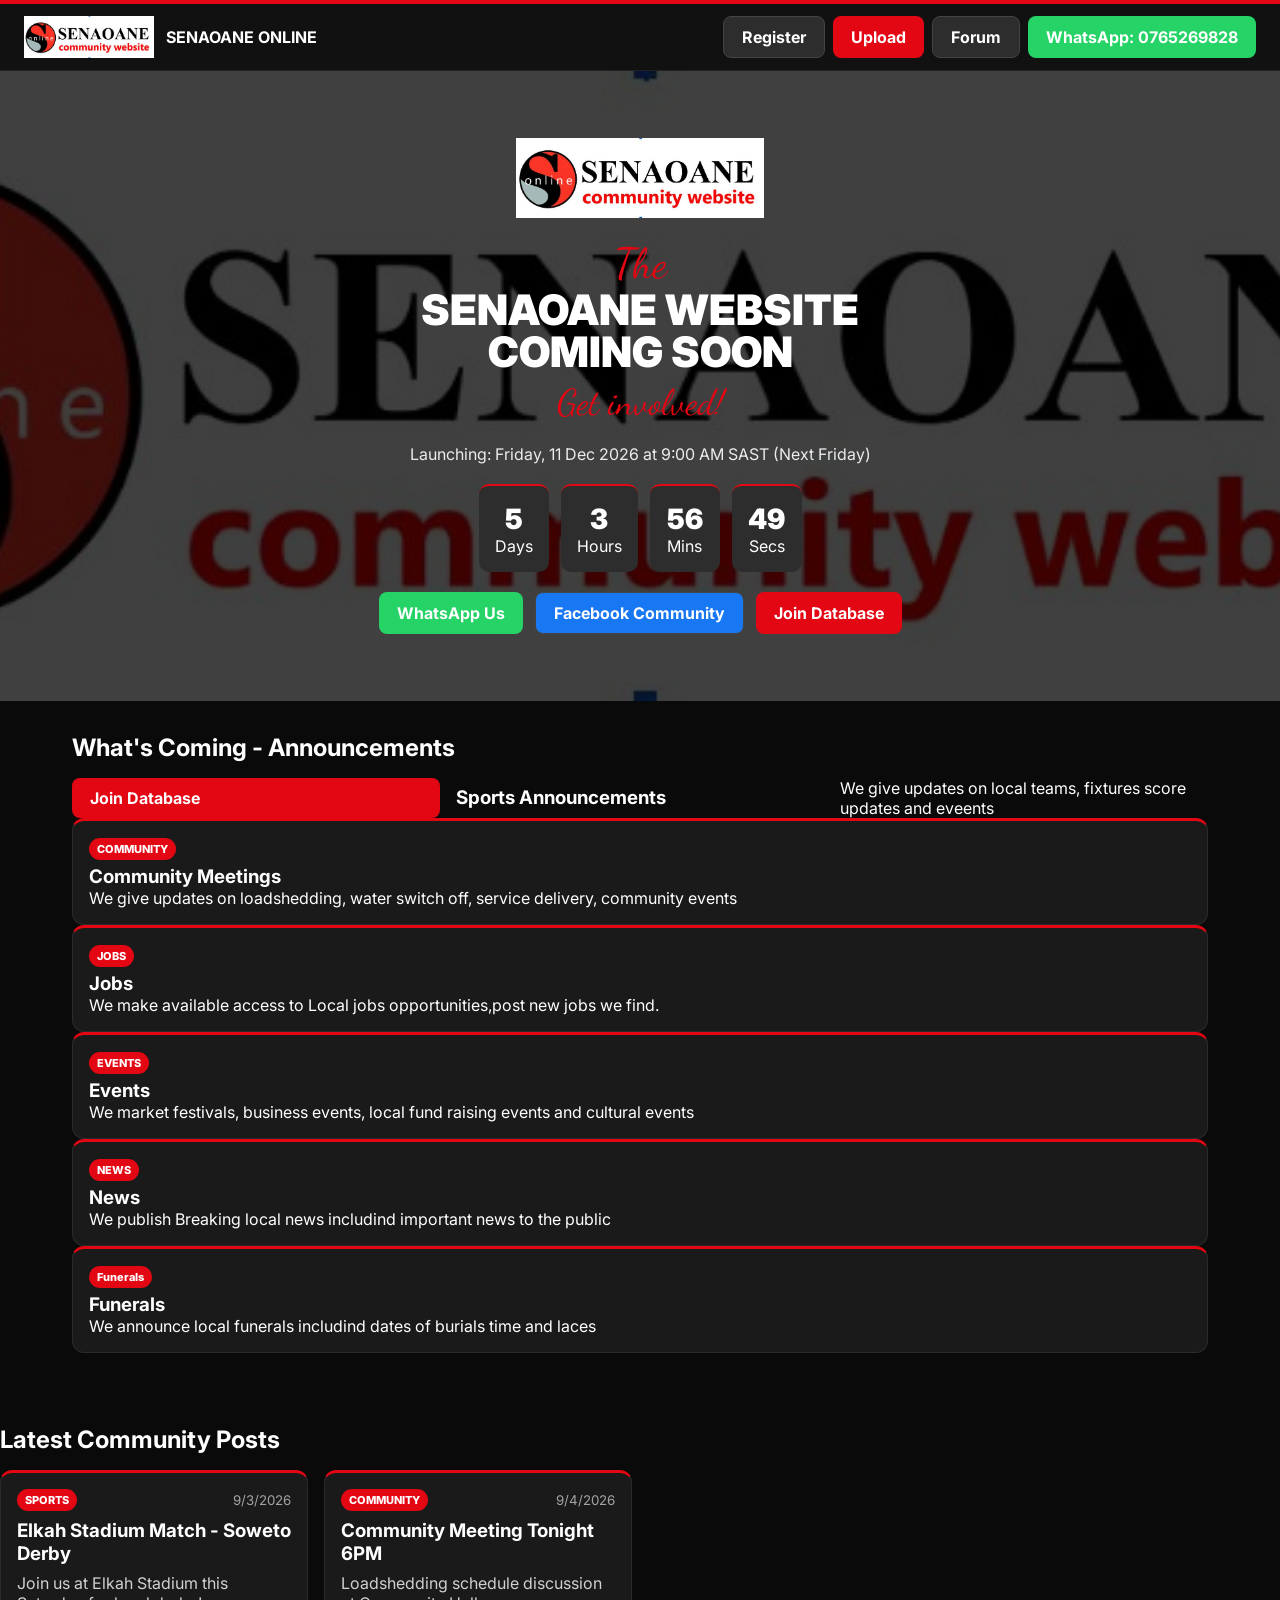
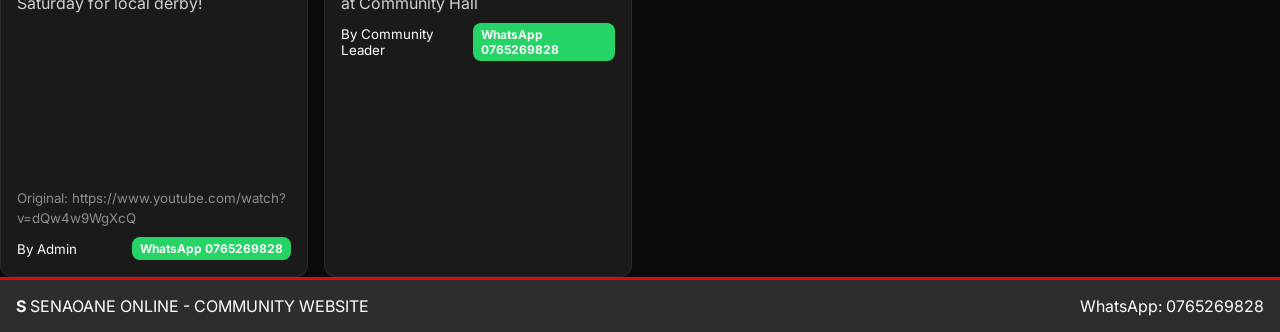
==== index.html @ 785f62be "Add files via upload" ====
<!DOCTYPE html>
<html lang="en">
<head>
<meta charset="UTF-8"><meta name="viewport" content="width=device-width,initial-scale=1">
<title>Senaoane Online - Community Website</title>
<link rel="stylesheet" href="css/style.css">
<link href="https://fonts.googleapis.com/css2?family=Dancing+Script:wght@700&family=Inter:wght@400;700;900&display=swap" rel="stylesheet">
</head>
<body>
<div class="top-red"></div>
<div class="nav">
  <div class="logo"><img src="assets/logo.png" onerror="this.src='https://i.imgur.com/8Km9tLL.png'"><b>SENAOANE ONLINE</b></div>
  <div style="display:flex;gap:8px">
    <a href="register.html" class="btn btn-dark">Register</a>
    <a href="upload.html" class="btn btn-red">Upload</a>
    <a href="forum.html" class="btn btn-dark">Forum</a>
    <a href="https://wa.me/27765269828" class="btn btn-green">WhatsApp: 0765269828</a>
  </div>
</div>

<div class="hero">
  <div class="hero-inner">
    <img src="assets/logo.png" style="height:80px;margin-bottom:16px" onerror="this.style.display='none'">
    <p class="cursive" style="font-size:42px">The</p>
    <h1 style="font-size:42px;font-weight:900;line-height:1">SENAOANE WEBSITE<br>COMING SOON</h1>
    <p class="cursive" style="font-size:36px;margin-top:8px">Get involved!</p>
    <p id="countdown-label" style="margin-top:20px;opacity:0.9"></p>
    <div id="countdown" class="countdown"></div>
    <div style="margin-top:20px;display:flex;gap:12px;justify-content:center;flex-wrap:wrap">
      <a href="https://wa.me/27765269828" class="btn btn-green">WhatsApp Us</a>
      <a href="https://facebook.com" target="_blank" class="btn btn-dark" style="background:#1877F2">Facebook Community</a>
      <a href="register.html" class="btn btn-red">Join Database</a>
    </div>
  </div>
</div>

<div style="padding:32px;max-width:1200px;margin:auto">
  <h2>What's Coming - Announcements</h2>
  <div class="grid" style="margin-top:16px">
    <a href="register.html" class="btn btn-red">Join Database</a></span><h3 style="margin-top:8px">Sports Announcements</h3><p>We give updates on local teams, fixtures score updates and eveents</p></div>
    <div class="card"><span class="badge">COMMUNITY</span><h3 style="margin-top:8px">Community Meetings</h3><p>We give updates on loadshedding, water switch off, service delivery, community events</p></div>
    <div class="card"><span class="badge">JOBS</span><h3 style="margin-top:8px">Jobs</h3><p>We make available access to Local jobs opportunities,post new jobs we find.</p></div>
    <div class="card"><span class="badge">EVENTS</span><h3 style="margin-top:8px">Events</h3><p>We market festivals, business events, local fund raising events and cultural events</p></div>
    <div class="card"><span class="badge">NEWS</span><h3 style="margin-top:8px">News</h3><p>We publish Breaking local news includind important news to the public</p></div>
  <div class="card"><span class="badge">Funerals</span><h3 style="margin-top:8px">Funerals</h3><p>We announce local funerals includind dates of burials time and laces</p></div>
  </div>

  <h2 style="margin-top:40px">Latest Community Posts</h2>
  <div id="latest-posts" class="grid" style="margin-top:16px"></div>
</div>

<footer style="background:#2d2d2d;border-top:3px solid #e30613;padding:16px;display:flex;justify-content:space-between;align-items:center;flex-wrap:wrap">
  <span><b>S</b> SENAOANE ONLINE - COMMUNITY WEBSITE</span>
  <span>WhatsApp: 0765269828</span>
</footer>

<script src="js/app.js"></script>
<script>
fetch('data/posts.json').then(r=>r.json()).then(sample=>{
  const existing = JSON.parse(localStorage.getItem('senaoane_posts')||'[]');
  if(existing.length===0) localStorage.setItem('senaoane_posts', JSON.stringify(sample));
  renderPosts('latest-posts');
});
</script>
</body>
</html>
---- css/style.css ----
:root{--red:#e30613;--black:#0a0a0a;--grey:#2d2d2d;--light:#f5f5f5}
*{margin:0;padding:0;box-sizing:border-box;font-family:Inter,system-ui,sans-serif}
body{background:var(--black);color:#fff}
.top-red{height:4px;background:var(--red)}
.nav{display:flex;justify-content:space-between;align-items:center;padding:12px 24px;background:#111;border-bottom:1px solid #222}
.logo{display:flex;align-items:center;gap:12px}
.logo img{height:42px}
.btn{padding:10px 18px;border-radius:8px;border:none;cursor:pointer;font-weight:700;text-decoration:none;display:inline-flex;align-items:center;gap:8px}
.btn-red{background:var(--red);color:#fff}
.btn-green{background:#25D366;color:#fff}
.btn-dark{background:var(--grey);color:#fff;border:1px solid #444}
.card{background:#1a1a1a;border:1px solid #2a2a2a;border-top:3px solid var(--red);border-radius:12px;padding:16px}
.input{width:100%;padding:12px;border-radius:8px;border:1px solid #333;background:#111;color:#fff;margin:6px 0}
.badge{padding:4px 8px;border-radius:99px;font-size:11px;font-weight:800;background:var(--red)}
.grid{display:grid;grid-template-columns:repeat(auto-fill,minmax(300px,1fr));gap:16px}
.hero{position:relative;min-height:70vh;display:flex;align-items:center;justify-content:center;text-align:center;background:url('../assets/bg.jpg') center/cover}
.hero::after{content:'';position:absolute;inset:0;background:rgba(0,0,0,0.75)}
.hero-inner{position:relative;z-index:2;max-width:800px;padding:24px}
.cursive{font-family:'Dancing Script',cursive;color:var(--red)}
.countdown{display:flex;gap:12px;justify-content:center;margin:20px 0}
.count-box{background:var(--grey);padding:16px;border-radius:10px;min-width:70px;text-align:center;border-top:2px solid var(--red)}
.count-box span{display:block;font-size:28px;font-weight:900}
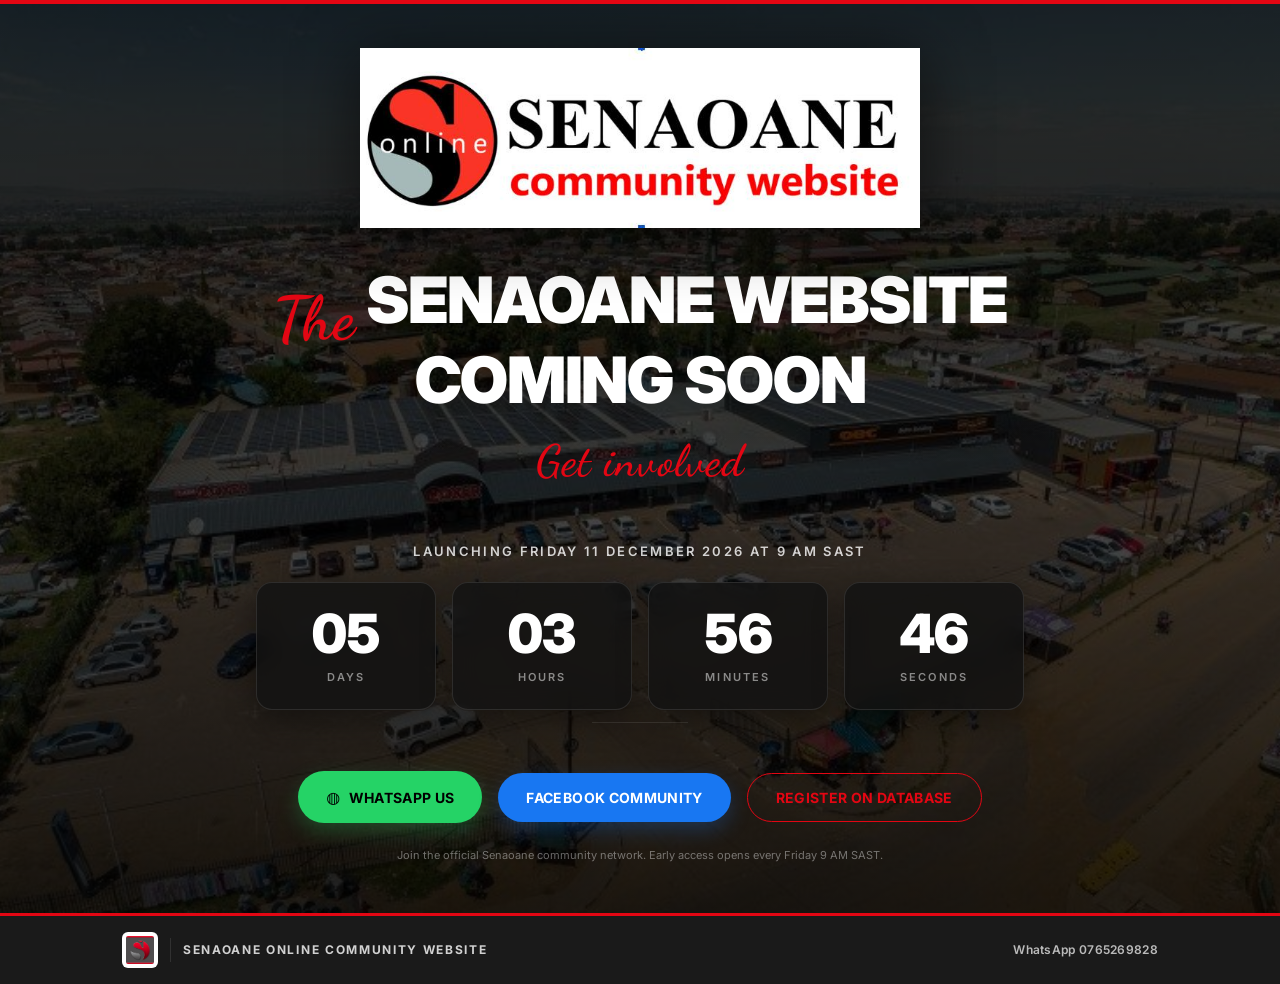
==== commit f4152886: "Add files via upload" ====
--- a/index.html
+++ b/index.html
@@ -1,66 +1,34 @@
-<!DOCTYPE html>
-<html lang="en">
-<head>
-<meta charset="UTF-8"><meta name="viewport" content="width=device-width,initial-scale=1">
-<title>Senaoane Online - Community Website</title>
-<link rel="stylesheet" href="css/style.css">
-<link href="https://fonts.googleapis.com/css2?family=Dancing+Script:wght@700&family=Inter:wght@400;700;900&display=swap" rel="stylesheet">
-</head>
-<body>
-<div class="top-red"></div>
-<div class="nav">
-  <div class="logo"><img src="assets/logo.png" onerror="this.src='https://i.imgur.com/8Km9tLL.png'"><b>SENAOANE ONLINE</b></div>
-  <div style="display:flex;gap:8px">
-    <a href="register.html" class="btn btn-dark">Register</a>
-    <a href="upload.html" class="btn btn-red">Upload</a>
-    <a href="forum.html" class="btn btn-dark">Forum</a>
-    <a href="https://wa.me/27765269828" class="btn btn-green">WhatsApp: 0765269828</a>
-  </div>
-</div>
-
-<div class="hero">
-  <div class="hero-inner">
-    <img src="assets/logo.png" style="height:80px;margin-bottom:16px" onerror="this.style.display='none'">
-    <p class="cursive" style="font-size:42px">The</p>
-    <h1 style="font-size:42px;font-weight:900;line-height:1">SENAOANE WEBSITE<br>COMING SOON</h1>
-    <p class="cursive" style="font-size:36px;margin-top:8px">Get involved!</p>
-    <p id="countdown-label" style="margin-top:20px;opacity:0.9"></p>
-    <div id="countdown" class="countdown"></div>
-    <div style="margin-top:20px;display:flex;gap:12px;justify-content:center;flex-wrap:wrap">
-      <a href="https://wa.me/27765269828" class="btn btn-green">WhatsApp Us</a>
-      <a href="https://facebook.com" target="_blank" class="btn btn-dark" style="background:#1877F2">Facebook Community</a>
-      <a href="register.html" class="btn btn-red">Join Database</a>
-    </div>
-  </div>
-</div>
-
-<div style="padding:32px;max-width:1200px;margin:auto">
-  <h2>What's Coming - Announcements</h2>
-  <div class="grid" style="margin-top:16px">
-    <a href="register.html" class="btn btn-red">Join Database</a></span><h3 style="margin-top:8px">Sports Announcements</h3><p>We give updates on local teams, fixtures score updates and eveents</p></div>
-    <div class="card"><span class="badge">COMMUNITY</span><h3 style="margin-top:8px">Community Meetings</h3><p>We give updates on loadshedding, water switch off, service delivery, community events</p></div>
-    <div class="card"><span class="badge">JOBS</span><h3 style="margin-top:8px">Jobs</h3><p>We make available access to Local jobs opportunities,post new jobs we find.</p></div>
-    <div class="card"><span class="badge">EVENTS</span><h3 style="margin-top:8px">Events</h3><p>We market festivals, business events, local fund raising events and cultural events</p></div>
-    <div class="card"><span class="badge">NEWS</span><h3 style="margin-top:8px">News</h3><p>We publish Breaking local news includind important news to the public</p></div>
-  <div class="card"><span class="badge">Funerals</span><h3 style="margin-top:8px">Funerals</h3><p>We announce local funerals includind dates of burials time and laces</p></div>
-  </div>
-
-  <h2 style="margin-top:40px">Latest Community Posts</h2>
-  <div id="latest-posts" class="grid" style="margin-top:16px"></div>
-</div>
-
-<footer style="background:#2d2d2d;border-top:3px solid #e30613;padding:16px;display:flex;justify-content:space-between;align-items:center;flex-wrap:wrap">
-  <span><b>S</b> SENAOANE ONLINE - COMMUNITY WEBSITE</span>
-  <span>WhatsApp: 0765269828</span>
-</footer>
-
-<script src="js/app.js"></script>
-<script>
-fetch('data/posts.json').then(r=>r.json()).then(sample=>{
-  const existing = JSON.parse(localStorage.getItem('senaoane_posts')||'[]');
-  if(existing.length===0) localStorage.setItem('senaoane_posts', JSON.stringify(sample));
-  renderPosts('latest-posts');
-});
-</script>
-</body>
-</html>
+<!DOCTYPE html>
+<html lang="en">
+<head>
+  <meta charset="UTF-8">
+  <meta name="viewport" content="width=device-width, initial-scale=1">
+  <title>React Artifact</title>
+  <style>*,:after,:before{--tw-border-spacing-x:0;--tw-border-spacing-y:0;--tw-translate-x:0;--tw-translate-y:0;--tw-rotate:0;--tw-skew-x:0;--tw-skew-y:0;--tw-scale-x:1;--tw-scale-y:1;--tw-pan-x: ;--tw-pan-y: ;--tw-pinch-zoom: ;--tw-scroll-snap-strictness:proximity;--tw-gradient-from-position: ;--tw-gradient-via-position: ;--tw-gradient-to-position: ;--tw-ordinal: ;--tw-slashed-zero: ;--tw-numeric-figure: ;--tw-numeric-spacing: ;--tw-numeric-fraction: ;--tw-ring-inset: ;--tw-ring-offset-width:0px;--tw-ring-offset-color:#fff;--tw-ring-color:rgba(59,130,246,.5);--tw-ring-offset-shadow:0 0 #0000;--tw-ring-shadow:0 0 #0000;--tw-shadow:0 0 #0000;--tw-shadow-colored:0 0 #0000;--tw-blur: ;--tw-brightness: ;--tw-contrast: ;--tw-grayscale: ;--tw-hue-rotate: ;--tw-invert: ;--tw-saturate: ;--tw-sepia: ;--tw-drop-shadow: ;--tw-backdrop-blur: ;--tw-backdrop-brightness: ;--tw-backdrop-contrast: ;--tw-backdrop-grayscale: ;--tw-backdrop-hue-rotate: ;--tw-backdrop-invert: ;--tw-backdrop-opacity: ;--tw-backdrop-saturate: ;--tw-backdrop-sepia: ;--tw-contain-size: ;--tw-contain-layout: ;--tw-contain-paint: ;--tw-contain-style: }::backdrop{--tw-border-spacing-x:0;--tw-border-spacing-y:0;--tw-translate-x:0;--tw-translate-y:0;--tw-rotate:0;--tw-skew-x:0;--tw-skew-y:0;--tw-scale-x:1;--tw-scale-y:1;--tw-pan-x: ;--tw-pan-y: ;--tw-pinch-zoom: ;--tw-scroll-snap-strictness:proximity;--tw-gradient-from-position: ;--tw-gradient-via-position: ;--tw-gradient-to-position: ;--tw-ordinal: ;--tw-slashed-zero: ;--tw-numeric-figure: ;--tw-numeric-spacing: ;--tw-numeric-fraction: ;--tw-ring-inset: ;--tw-ring-offset-width:0px;--tw-ring-offset-color:#fff;--tw-ring-color:rgba(59,130,246,.5);--tw-ring-offset-shadow:0 0 #0000;--tw-ring-shadow:0 0 #0000;--tw-shadow:0 0 #0000;--tw-shadow-colored:0 0 #0000;--tw-blur: ;--tw-brightness: ;--tw-contrast: ;--tw-grayscale: ;--tw-hue-rotate: ;--tw-invert: ;--tw-saturate: ;--tw-sepia: ;--tw-drop-shadow: ;--tw-backdrop-blur: ;--tw-backdrop-brightness: ;--tw-backdrop-contrast: ;--tw-backdrop-grayscale: ;--tw-backdrop-hue-rotate: ;--tw-backdrop-invert: ;--tw-backdrop-opacity: ;--tw-backdrop-saturate: ;--tw-backdrop-sepia: ;--tw-contain-size: ;--tw-contain-layout: ;--tw-contain-paint: ;--tw-contain-style: }/*! tailwindcss v3.4.18 | MIT License | https://tailwindcss.com*/*,:after,:before{box-sizing:border-box;border:0 solid #e5e7eb}:after,:before{--tw-content:""}:host,html{line-height:1.5;-webkit-text-size-adjust:100%;-moz-tab-size:4;-o-tab-size:4;tab-size:4;font-family:ui-sans-serif,system-ui,sans-serif,Apple Color Emoji,Segoe UI Emoji,Segoe UI Symbol,Noto Color Emoji;font-feature-settings:normal;font-variation-settings:normal;-webkit-tap-highlight-color:transparent}body{line-height:inherit}hr{height:0;color:inherit;border-top-width:1px}abbr:where([title]){-webkit-text-decoration:underline dotted;text-decoration:underline dotted}h1,h2,h3,h4,h5,h6{font-size:inherit;font-weight:inherit}a{color:inherit;text-decoration:inherit}b,strong{font-weight:bolder}code,kbd,pre,samp{font-family:ui-monospace,SFMono-Regular,Menlo,Monaco,Consolas,Liberation Mono,Courier New,monospace;font-feature-settings:normal;font-variation-settings:normal;font-size:1em}small{font-size:80%}sub,sup{font-size:75%;line-height:0;position:relative;vertical-align:baseline}sub{bottom:-.25em}sup{top:-.5em}table{text-indent:0;border-color:inherit;border-collapse:collapse}button,input,optgroup,select,textarea{font-family:inherit;font-feature-settings:inherit;font-variation-settings:inherit;font-size:100%;font-weight:inherit;line-height:inherit;letter-spacing:inherit;color:inherit;margin:0;padding:0}button,select{text-transform:none}button,input:where([type=button]),input:where([type=reset]),input:where([type=submit]){-webkit-appearance:button;background-color:transparent;background-image:none}:-moz-focusring{outline:auto}:-moz-ui-invalid{box-shadow:none}progress{vertical-align:baseline}::-webkit-inner-spin-button,::-webkit-outer-spin-button{height:auto}[type=search]{-webkit-appearance:textfield;outline-offset:-2px}::-webkit-search-decoration{-webkit-appearance:none}::-webkit-file-upload-button{-webkit-appearance:button;font:inherit}summary{display:list-item}blockquote,dd,dl,figure,h1,h2,h3,h4,h5,h6,hr,p,pre{margin:0}fieldset{margin:0}fieldset,legend{padding:0}menu,ol,ul{list-style:none;margin:0;padding:0}dialog{padding:0}textarea{resize:vertical}input::-moz-placeholder,textarea::-moz-placeholder{opacity:1;color:#9ca3af}input::placeholder,textarea::placeholder{opacity:1;color:#9ca3af}[role=button],button{cursor:pointer}:disabled{cursor:default}audio,canvas,embed,iframe,img,object,svg,video{display:block;vertical-align:middle}img,video{max-width:100%;height:auto}[hidden]:where(:not([hidden=until-found])){display:none}.container{width:100%}@media (min-width:640px){.container{max-width:640px}}@media (min-width:768px){.container{max-width:768px}}@media (min-width:1024px){.container{max-width:1024px}}@media (min-width:1280px){.container{max-width:1280px}}@media (min-width:1536px){.container{max-width:1536px}}.fixed{position:fixed}.absolute{position:absolute}.relative{position:relative}.inset-0{inset:0}.left-0{left:0}.top-0{top:0}.z-0{z-index:0}.z-10{z-index:10}.z-20{z-index:20}.z-50{z-index:50}.mx-auto{margin-left:auto;margin-right:auto}.mb-1\.5{margin-bottom:.375rem}.mb-2{margin-bottom:.5rem}.mb-5{margin-bottom:1.25rem}.mb-6{margin-bottom:1.5rem}.mb-8{margin-bottom:2rem}.mr-2{margin-right:.5rem}.mt-1{margin-top:.25rem}.mt-10{margin-top:2.5rem}.mt-2{margin-top:.5rem}.mt-3{margin-top:.75rem}.mt-6{margin-top:1.5rem}.block{display:block}.inline-block{display:inline-block}.flex{display:flex}.inline-flex{display:inline-flex}.grid{display:grid}.hidden{display:none}.h-6{height:1.5rem}.h-8{height:2rem}.h-\[4px\]{height:4px}.h-auto{height:auto}.h-full{height:100%}.h-px{height:1px}.min-h-screen{min-height:100vh}.w-24{width:6rem}.w-8{width:2rem}.w-\[300px\]{width:300px}.w-full{width:100%}.w-px{width:1px}.min-w-0{min-width:0}.max-w-3xl{max-width:48rem}.max-w-4xl{max-width:56rem}.max-w-\[1100px\]{max-width:1100px}.max-w-\[440px\]{max-width:440px}.max-w-lg{max-width:32rem}.flex-1{flex:1 1 0%}.shrink-0{flex-shrink:0}.-rotate-2{--tw-rotate:-2deg;transform:translate(var(--tw-translate-x),var(--tw-translate-y)) rotate(var(--tw-rotate)) skewX(var(--tw-skew-x)) skewY(var(--tw-skew-y)) scaleX(var(--tw-scale-x)) scaleY(var(--tw-scale-y))}.grid-cols-4{grid-template-columns:repeat(4,minmax(0,1fr))}.flex-col{flex-direction:column}.items-start{align-items:flex-start}.items-center{align-items:center}.items-stretch{align-items:stretch}.justify-center{justify-content:center}.justify-between{justify-content:space-between}.gap-2{gap:.5rem}.gap-3{gap:.75rem}.gap-4{gap:1rem}.space-y-4>:not([hidden])~:not([hidden]){--tw-space-y-reverse:0;margin-top:calc(1rem*(1 - var(--tw-space-y-reverse)));margin-bottom:calc(1rem*var(--tw-space-y-reverse))}.overflow-hidden,.truncate{overflow:hidden}.truncate{text-overflow:ellipsis;white-space:nowrap}.whitespace-pre-wrap{white-space:pre-wrap}.rounded-\[12px\]{border-radius:12px}.rounded-\[14px\]{border-radius:14px}.rounded-\[20px\]{border-radius:20px}.rounded-\[6px\]{border-radius:6px}.rounded-full{border-radius:9999px}.border{border-width:1px}.border-t-\[3px\]{border-top-width:3px}.border-\[\#e30613\]{--tw-border-opacity:1;border-color:rgb(227 6 19/var(--tw-border-opacity,1))}.border-\[\#e30613\]\/30{border-color:rgba(227,6,19,.3)}.border-white\/10{border-color:hsla(0,0%,100%,.1)}.bg-\[\#0a0a0a\]{--tw-bg-opacity:1;background-color:rgb(10 10 10/var(--tw-bg-opacity,1))}.bg-\[\#0f0f0f\]{--tw-bg-opacity:1;background-color:rgb(15 15 15/var(--tw-bg-opacity,1))}.bg-\[\#121212\]\/80{background-color:hsla(0,0%,7%,.8)}.bg-\[\#161616\]{--tw-bg-opacity:1;background-color:rgb(22 22 22/var(--tw-bg-opacity,1))}.bg-\[\#1877F2\]{--tw-bg-opacity:1;background-color:rgb(24 119 242/var(--tw-bg-opacity,1))}.bg-\[\#1a1a1a\]{--tw-bg-opacity:1;background-color:rgb(26 26 26/var(--tw-bg-opacity,1))}.bg-\[\#25D366\]{--tw-bg-opacity:1;background-color:rgb(37 211 102/var(--tw-bg-opacity,1))}.bg-\[\#e30613\]{--tw-bg-opacity:1;background-color:rgb(227 6 19/var(--tw-bg-opacity,1))}.bg-black\/70{background-color:rgba(0,0,0,.7)}.bg-black\/80{background-color:rgba(0,0,0,.8)}.bg-transparent{background-color:transparent}.bg-white{--tw-bg-opacity:1;background-color:rgb(255 255 255/var(--tw-bg-opacity,1))}.bg-white\/10{background-color:hsla(0,0%,100%,.1)}.bg-gradient-to-b{background-image:linear-gradient(to bottom,var(--tw-gradient-stops))}.from-black\/30{--tw-gradient-from:rgba(0,0,0,.3) var(--tw-gradient-from-position);--tw-gradient-to:transparent var(--tw-gradient-to-position);--tw-gradient-stops:var(--tw-gradient-from),var(--tw-gradient-to)}.via-transparent{--tw-gradient-to:transparent var(--tw-gradient-to-position);--tw-gradient-stops:var(--tw-gradient-from),transparent var(--tw-gradient-via-position),var(--tw-gradient-to)}.to-black\/60{--tw-gradient-to:rgba(0,0,0,.6) var(--tw-gradient-to-position)}.object-contain{-o-object-fit:contain;object-fit:contain}.object-cover{-o-object-fit:cover;object-fit:cover}.p-1{padding:.25rem}.p-4{padding:1rem}.p-6{padding:1.5rem}.px-2{padding-left:.5rem;padding-right:.5rem}.px-4{padding-left:1rem;padding-right:1rem}.px-5{padding-left:1.25rem;padding-right:1.25rem}.px-7{padding-left:1.75rem;padding-right:1.75rem}.py-10{padding-top:2.5rem;padding-bottom:2.5rem}.py-3{padding-top:.75rem;padding-bottom:.75rem}.py-3\.5{padding-top:.875rem;padding-bottom:.875rem}.py-4{padding-top:1rem;padding-bottom:1rem}.py-8{padding-top:2rem;padding-bottom:2rem}.py-\[13px\]{padding-top:13px;padding-bottom:13px}.py-\[14px\]{padding-top:14px;padding-bottom:14px}.pt-2{padding-top:.5rem}.text-center{text-align:center}.text-right{text-align:right}.align-middle{vertical-align:middle}.font-mono{font-family:ui-monospace,SFMono-Regular,Menlo,Monaco,Consolas,Liberation Mono,Courier New,monospace}.text-4xl{font-size:2.25rem;line-height:2.5rem}.text-\[10px\]{font-size:10px}.text-\[11px\]{font-size:11px}.text-\[12px\]{font-size:12px}.text-\[13px\]{font-size:13px}.text-\[14px\]{font-size:14px}.text-\[16px\]{font-size:16px}.text-\[18px\]{font-size:18px}.text-\[28px\]{font-size:28px}.text-\[30px\]{font-size:30px}.text-\[32px\]{font-size:32px}.text-\[42px\]{font-size:42px}.text-sm{font-size:.875rem;line-height:1.25rem}.font-black{font-weight:900}.font-bold{font-weight:700}.font-semibold{font-weight:600}.uppercase{text-transform:uppercase}.tabular-nums{--tw-numeric-spacing:tabular-nums;font-variant-numeric:var(--tw-ordinal) var(--tw-slashed-zero) var(--tw-numeric-figure) var(--tw-numeric-spacing) var(--tw-numeric-fraction)}.leading-\[0\.95\]{line-height:.95}.leading-none{line-height:1}.leading-relaxed{line-height:1.625}.tracking-\[-0\.02em\]{letter-spacing:-.02em}.tracking-\[0\.14em\]{letter-spacing:.14em}.tracking-\[0\.18em\]{letter-spacing:.18em}.tracking-\[0\.2em\]{letter-spacing:.2em}.tracking-tight{letter-spacing:-.025em}.tracking-wide{letter-spacing:.025em}.tracking-widest{letter-spacing:.1em}.text-\[\#e30613\]{--tw-text-opacity:1;color:rgb(227 6 19/var(--tw-text-opacity,1))}.text-black{--tw-text-opacity:1;color:rgb(0 0 0/var(--tw-text-opacity,1))}.text-white{--tw-text-opacity:1;color:rgb(255 255 255/var(--tw-text-opacity,1))}.text-white\/40{color:hsla(0,0%,100%,.4)}.text-white\/50{color:hsla(0,0%,100%,.5)}.text-white\/60{color:hsla(0,0%,100%,.6)}.text-white\/70{color:hsla(0,0%,100%,.7)}.text-white\/80{color:hsla(0,0%,100%,.8)}.shadow-\[0_10px_30px_rgba\(0\2c 0\2c 0\2c 0\.4\)\]{--tw-shadow:0 10px 30px rgba(0,0,0,.4);--tw-shadow-colored:0 10px 30px var(--tw-shadow-color);box-shadow:var(--tw-ring-offset-shadow,0 0 #0000),var(--tw-ring-shadow,0 0 #0000),var(--tw-shadow)}.shadow-\[0_20px_80px_rgba\(0\2c 0\2c 0\2c 0\.6\)\]{--tw-shadow:0 20px 80px rgba(0,0,0,.6);--tw-shadow-colored:0 20px 80px var(--tw-shadow-color);box-shadow:var(--tw-ring-offset-shadow,0 0 #0000),var(--tw-ring-shadow,0 0 #0000),var(--tw-shadow)}.shadow-\[0_8px_20px_rgba\(24\2c 119\2c 242\2c 0\.25\)\]{--tw-shadow:0 8px 20px rgba(24,119,242,.25);--tw-shadow-colored:0 8px 20px var(--tw-shadow-color);box-shadow:var(--tw-ring-offset-shadow,0 0 #0000),var(--tw-ring-shadow,0 0 #0000),var(--tw-shadow)}.shadow-\[0_8px_20px_rgba\(37\2c 211\2c 102\2c 0\.25\)\]{--tw-shadow:0 8px 20px rgba(37,211,102,.25);--tw-shadow-colored:0 8px 20px var(--tw-shadow-color);box-shadow:var(--tw-ring-offset-shadow,0 0 #0000),var(--tw-ring-shadow,0 0 #0000),var(--tw-shadow)}.drop-shadow-\[0_8px_32px_rgba\(0\2c 0\2c 0\2c 0\.6\)\]{--tw-drop-shadow:drop-shadow(0 8px 32px rgba(0,0,0,.6));filter:var(--tw-blur) var(--tw-brightness) var(--tw-contrast) var(--tw-grayscale) var(--tw-hue-rotate) var(--tw-invert) var(--tw-saturate) var(--tw-sepia) var(--tw-drop-shadow)}.backdrop-blur{--tw-backdrop-blur:blur(8px)}.backdrop-blur,.backdrop-blur-md{backdrop-filter:var(--tw-backdrop-blur) var(--tw-backdrop-brightness) var(--tw-backdrop-contrast) var(--tw-backdrop-grayscale) var(--tw-backdrop-hue-rotate) var(--tw-backdrop-invert) var(--tw-backdrop-opacity) var(--tw-backdrop-saturate) var(--tw-backdrop-sepia)}.backdrop-blur-md{--tw-backdrop-blur:blur(12px)}.backdrop-blur-sm{--tw-backdrop-blur:blur(4px);backdrop-filter:var(--tw-backdrop-blur) var(--tw-backdrop-brightness) var(--tw-backdrop-contrast) var(--tw-backdrop-grayscale) var(--tw-backdrop-hue-rotate) var(--tw-backdrop-invert) var(--tw-backdrop-opacity) var(--tw-backdrop-saturate) var(--tw-backdrop-sepia)}.transition-all{transition-property:all;transition-timing-function:cubic-bezier(.4,0,.2,1);transition-duration:.15s}.transition-colors{transition-property:color,background-color,border-color,text-decoration-color,fill,stroke;transition-timing-function:cubic-bezier(.4,0,.2,1);transition-duration:.15s}#root,body,html{min-height:100%}body{margin:0;font-family:Inter,ui-sans-serif,system-ui,-apple-system,BlinkMacSystemFont,Segoe UI,sans-serif}[role=button]:not([aria-disabled=true]),button:not(:disabled),label[for],select:not(:disabled),summary{cursor:pointer}.selection\:bg-\[\#e30613\] ::-moz-selection{--tw-bg-opacity:1;background-color:rgb(227 6 19/var(--tw-bg-opacity,1))}.selection\:bg-\[\#e30613\] ::selection{--tw-bg-opacity:1;background-color:rgb(227 6 19/var(--tw-bg-opacity,1))}.selection\:text-white ::-moz-selection{--tw-text-opacity:1;color:rgb(255 255 255/var(--tw-text-opacity,1))}.selection\:text-white ::selection{--tw-text-opacity:1;color:rgb(255 255 255/var(--tw-text-opacity,1))}.selection\:bg-\[\#e30613\]::-moz-selection{--tw-bg-opacity:1;background-color:rgb(227 6 19/var(--tw-bg-opacity,1))}.selection\:bg-\[\#e30613\]::selection{--tw-bg-opacity:1;background-color:rgb(227 6 19/var(--tw-bg-opacity,1))}.selection\:text-white::-moz-selection{--tw-text-opacity:1;color:rgb(255 255 255/var(--tw-text-opacity,1))}.selection\:text-white::selection{--tw-text-opacity:1;color:rgb(255 255 255/var(--tw-text-opacity,1))}.placeholder\:text-white\/30::-moz-placeholder{color:hsla(0,0%,100%,.3)}.placeholder\:text-white\/30::placeholder{color:hsla(0,0%,100%,.3)}.hover\:bg-\[\#166fe0\]:hover{--tw-bg-opacity:1;background-color:rgb(22 111 224/var(--tw-bg-opacity,1))}.hover\:bg-\[\#20bd5a\]:hover{--tw-bg-opacity:1;background-color:rgb(32 189 90/var(--tw-bg-opacity,1))}.hover\:bg-\[\#c70510\]:hover{--tw-bg-opacity:1;background-color:rgb(199 5 16/var(--tw-bg-opacity,1))}.hover\:bg-\[\#e30613\]:hover{--tw-bg-opacity:1;background-color:rgb(227 6 19/var(--tw-bg-opacity,1))}.hover\:bg-white\/15:hover{background-color:hsla(0,0%,100%,.15)}.hover\:bg-white\/5:hover{background-color:hsla(0,0%,100%,.05)}.hover\:bg-white\/90:hover{background-color:hsla(0,0%,100%,.9)}.hover\:text-white:hover{--tw-text-opacity:1;color:rgb(255 255 255/var(--tw-text-opacity,1))}.focus\:border-\[\#e30613\]\/50:focus{border-color:rgba(227,6,19,.5)}.focus\:outline-none:focus{outline:2px solid transparent;outline-offset:2px}.focus\:ring-2:focus{--tw-ring-offset-shadow:var(--tw-ring-inset) 0 0 0 var(--tw-ring-offset-width) var(--tw-ring-offset-color);--tw-ring-shadow:var(--tw-ring-inset) 0 0 0 calc(2px + var(--tw-ring-offset-width)) var(--tw-ring-color);box-shadow:var(--tw-ring-offset-shadow),var(--tw-ring-shadow),var(--tw-shadow,0 0 #0000)}.focus\:ring-\[\#e30613\]\/20:focus{--tw-ring-color:rgba(227,6,19,.2)}@media (min-width:640px){.sm\:mb-10{margin-bottom:2.5rem}.sm\:mr-3{margin-right:.75rem}.sm\:mt-12{margin-top:3rem}.sm\:mt-4{margin-top:1rem}.sm\:block{display:block}.sm\:h-9{height:2.25rem}.sm\:w-9{width:2.25rem}.sm\:w-\[440px\]{width:440px}.sm\:flex-none{flex:none}.sm\:flex-row{flex-direction:row}.sm\:items-center{align-items:center}.sm\:gap-4{gap:1rem}.sm\:rounded-\[16px\]{border-radius:16px}.sm\:p-7{padding:1.75rem}.sm\:px-4{padding-left:1rem;padding-right:1rem}.sm\:px-8{padding-left:2rem;padding-right:2rem}.sm\:py-12{padding-top:3rem;padding-bottom:3rem}.sm\:py-4{padding-top:1rem;padding-bottom:1rem}.sm\:py-6{padding-top:1.5rem;padding-bottom:1.5rem}.sm\:text-5xl{font-size:3rem;line-height:1}.sm\:text-\[11px\]{font-size:11px}.sm\:text-\[12px\]{font-size:12px}.sm\:text-\[13px\]{font-size:13px}.sm\:text-\[14px\]{font-size:14px}.sm\:text-\[40px\]{font-size:40px}.sm\:text-\[44px\]{font-size:44px}.sm\:text-\[48px\]{font-size:48px}.sm\:text-\[56px\]{font-size:56px}}@media (min-width:768px){.md\:w-\[520px\]{width:520px}.md\:text-\[44px\]{font-size:44px}.md\:text-\[54px\]{font-size:54px}.md\:text-\[56px\]{font-size:56px}.md\:text-\[62px\]{font-size:62px}}@media (min-width:1024px){.lg\:w-\[560px\]{width:560px}.lg\:text-\[64px\]{font-size:64px}}</style>
+</head>
+<body>
+  <div id="root"></div>
+  
+  <script type="module">var Na=Object.create;var{getPrototypeOf:Wa,defineProperty:RA,getOwnPropertyNames:Fa}=Object;var La=Object.prototype.hasOwnProperty;var gn=(e,n,t)=>{t=e!=null?Na(Wa(e)):{};let r=n||!e||!e.__esModule?RA(t,"default",{value:e,enumerable:!0}):t;for(let A of Fa(e))if(!La.call(r,A))RA(r,A,{get:()=>e[A],enumerable:!0});return r};var ir=(e,n)=>()=>(n||e((n={exports:{}}).exports,n),n.exports);var Xa=(e,n)=>{for(var t in n)RA(e,t,{get:n[t],enumerable:!0,configurable:!0,set:(r)=>n[t]=()=>r})};var ba=(e,n)=>()=>(e&&(n=e(e=0)),n);var st=ir((ds)=>{var at=Symbol.for("react.element"),_a=Symbol.for("react.portal"),$a=Symbol.for("react.fragment"),es=Symbol.for("react.strict_mode"),ns=Symbol.for("react.profiler"),ts=Symbol.for("react.provider"),rs=Symbol.for("react.context"),As=Symbol.for("react.forward_ref"),ls=Symbol.for("react.suspense"),us=Symbol.for("react.memo"),is=Symbol.for("react.lazy"),$u=Symbol.iterator;function os(e){if(e===null||typeof e!=="object")return null;return e=$u&&e[$u]||e["@@iterator"],typeof e==="function"?e:null}var ti={isMounted:function(){return!1},enqueueForceUpdate:function(){},enqueueReplaceState:function(){},enqueueSetState:function(){}},ri=Object.assign,Ai={};function En(e,n,t){this.props=e,this.context=n,this.refs=Ai,this.updater=t||ti}En.prototype.isReactComponent={};En.prototype.setState=function(e,n){if(typeof e!=="object"&&typeof e!=="function"&&e!=null)throw Error("setState(...): takes an object of state variables to update or a function which returns an object of state variables.");this.updater.enqueueSetState(this,e,n,"setState")};En.prototype.forceUpdate=function(e){this.updater.enqueueForceUpdate(this,e,"forceUpdate")};function li(){}li.prototype=En.prototype;function hA(e,n,t){this.props=e,this.context=n,this.refs=Ai,this.updater=t||ti}var JA=hA.prototype=new li;JA.constructor=hA;ri(JA,En.prototype);JA.isPureReactComponent=!0;var ei=Array.isArray,ui=Object.prototype.hasOwnProperty,EA={current:null},ii={key:!0,ref:!0,__self:!0,__source:!0};function oi(e,n,t){var r,A={},l=null,u=null;if(n!=null)for(r in n.ref!==void 0&&(u=n.ref),n.key!==void 0&&(l=""+n.key),n)ui.call(n,r)&&!ii.hasOwnProperty(r)&&(A[r]=n[r]);var i=arguments.length-2;if(i===1)A.children=t;else if(1<i){for(var o=Array(i),a=0;a<i;a++)o[a]=arguments[a+2];A.children=o}if(e&&e.defaultProps)for(r in i=e.defaultProps,i)A[r]===void 0&&(A[r]=i[r]);return{$$typeof:at,type:e,key:l,ref:u,props:A,_owner:EA.current}}function cs(e,n){return{$$typeof:at,type:e.type,key:n,ref:e.ref,props:e.props,_owner:e._owner}}function GA(e){return typeof e==="object"&&e!==null&&e.$$typeof===at}function as(e){var n={"=":"=0",":":"=2"};return"$"+e.replace(/[=:]/g,function(t){return n[t]})}var ni=/\/+/g;function zA(e,n){return typeof e==="object"&&e!==null&&e.key!=null?as(""+e.key):n.toString(36)}function cr(e,n,t,r,A){var l=typeof e;if(l==="undefined"||l==="boolean")e=null;var u=!1;if(e===null)u=!0;else switch(l){case"string":case"number":u=!0;break;case"object":switch(e.$$typeof){case at:case _a:u=!0}}if(u)return u=e,A=A(u),e=r===""?"."+zA(u,0):r,ei(A)?(t="",e!=null&&(t=e.replace(ni,"$&/")+"/"),cr(A,n,t,"",function(a){return a})):A!=null&&(GA(A)&&(A=cs(A,t+(!A.key||u&&u.key===A.key?"":(""+A.key).replace(ni,"$&/")+"/")+e)),n.push(A)),1;if(u=0,r=r===""?".":r+":",ei(e))for(var i=0;i<e.length;i++){l=e[i];var o=r+zA(l,i);u+=cr(l,n,t,o,A)}else if(o=os(e),typeof o==="function")for(e=o.call(e),i=0;!(l=e.next()).done;)l=l.value,o=r+zA(l,i++),u+=cr(l,n,t,o,A);else if(l==="object")throw n=String(e),Error("Objects are not valid as a React child (found: "+(n==="[object Object]"?"object with keys {"+Object.keys(e).join(", ")+"}":n)+"). If you meant to render a collection of children, use an array instead.");return u}function or(e,n,t){if(e==null)return e;var r=[],A=0;return cr(e,r,"","",function(l){return n.call(t,l,A++)}),r}function ss(e){if(e._status===-1){var n=e._result;n=n(),n.then(function(t){if(e._status===0||e._status===-1)e._status=1,e._result=t},function(t){if(e._status===0||e._status===-1)e._status=2,e._result=t}),e._status===-1&&(e._status=0,e._result=n)}if(e._status===1)return e._result.default;throw e._result}var te={current:null},ar={transition:null},ps={ReactCurrentDispatcher:te,ReactCurrentBatchConfig:ar,ReactCurrentOwner:EA};function ci(){throw Error("act(...) is not supported in production builds of React.")}ds.Children={map:or,forEach:function(e,n,t){or(e,function(){n.apply(this,arguments)},t)},count:function(e){var n=0;return or(e,function(){n++}),n},toArray:function(e){return or(e,function(n){return n})||[]},only:function(e){if(!GA(e))throw Error("React.Children.only expected to receive a single React element child.");return e}};ds.Component=En;ds.Fragment=$a;ds.Profiler=ns;ds.PureComponent=hA;ds.StrictMode=es;ds.Suspense=ls;ds.__SECRET_INTERNALS_DO_NOT_USE_OR_YOU_WILL_BE_FIRED=ps;ds.act=ci;ds.cloneElement=function(e,n,t){if(e===null||e===void 0)throw Error("React.cloneElement(...): The argument must be a React element, but you passed "+e+".");var r=ri({},e.props),A=e.key,l=e.ref,u=e._owner;if(n!=null){if(n.ref!==void 0&&(l=n.ref,u=EA.current),n.key!==void 0&&(A=""+n.key),e.type&&e.type.defaultProps)var i=e.type.defaultProps;for(o in n)ui.call(n,o)&&!ii.hasOwnProperty(o)&&(r[o]=n[o]===void 0&&i!==void 0?i[o]:n[o])}var o=arguments.length-2;if(o===1)r.children=t;else if(1<o){i=Array(o);for(var a=0;a<o;a++)i[a]=arguments[a+2];r.children=i}return{$$typeof:at,type:e.type,key:A,ref:l,props:r,_owner:u}};ds.createContext=function(e){return e={$$typeof:rs,_currentValue:e,_currentValue2:e,_threadCount:0,Provider:null,Consumer:null,_defaultValue:null,_globalName:null},e.Provider={$$typeof:ts,_context:e},e.Consumer=e};ds.createElement=oi;ds.createFactory=function(e){var n=oi.bind(null,e);return n.type=e,n};ds.createRef=function(){return{current:null}};ds.forwardRef=function(e){return{$$typeof:As,render:e}};ds.isValidElement=GA;ds.lazy=function(e){return{$$typeof:is,_payload:{_status:-1,_result:e},_init:ss}};ds.memo=function(e,n){return{$$typeof:us,type:e,compare:n===void 0?null:n}};ds.startTransition=function(e){var n=ar.transition;ar.transition={};try{e()}finally{ar.transition=n}};ds.unstable_act=ci;ds.useCallback=function(e,n){return te.current.useCallback(e,n)};ds.useContext=function(e){return te.current.useContext(e)};ds.useDebugValue=function(){};ds.useDeferredValue=function(e){return te.current.useDeferredValue(e)};ds.useEffect=function(e,n){return te.current.useEffect(e,n)};ds.useId=function(){return te.current.useId()};ds.useImperativeHandle=function(e,n,t){return te.current.useImperativeHandle(e,n,t)};ds.useInsertionEffect=function(e,n){return te.current.useInsertionEffect(e,n)};ds.useLayoutEffect=function(e,n){return te.current.useLayoutEffect(e,n)};ds.useMemo=function(e,n){return te.current.useMemo(e,n)};ds.useReducer=function(e,n,t){return te.current.useReducer(e,n,t)};ds.useRef=function(e){return te.current.useRef(e)};ds.useState=function(e){return te.current.useState(e)};ds.useSyncExternalStore=function(e,n,t){return te.current.useSyncExternalStore(e,n,t)};ds.useTransition=function(){return te.current.useTransition()};ds.version="18.3.1"});var gi=ir((bs)=>{function vA(e,n){var t=e.length;e.push(n);e:for(;0<t;){var r=t-1>>>1,A=e[r];if(0<sr(A,n))e[r]=n,e[t]=A,t=r;else break e}}function je(e){return e.length===0?null:e[0]}function kr(e){if(e.length===0)return null;var n=e[0],t=e.pop();if(t!==n){e[0]=t;e:for(var r=0,A=e.length,l=A>>>1;r<l;){var u=2*(r+1)-1,i=e[u],o=u+1,a=e[o];if(0>sr(i,t))o<A&&0>sr(a,i)?(e[r]=a,e[o]=t,r=o):(e[r]=i,e[u]=t,r=u);else if(o<A&&0>sr(a,t))e[r]=a,e[o]=t,r=o;else break e}}return n}function sr(e,n){var t=e.sortIndex-n.sortIndex;return t!==0?t:e.id-n.id}if(typeof performance==="object"&&typeof performance.now==="function")CA=performance,bs.unstable_now=function(){return CA.now()};else pr=Date,TA=pr.now(),bs.unstable_now=function(){return pr.now()-TA};var CA,pr,TA,ze=[],Fe=[],Xs=1,ke=null,b=3,gr=!1,yn=!1,dt=!1,si=typeof setTimeout==="function"?setTimeout:null,pi=typeof clearTimeout==="function"?clearTimeout:null,ai=typeof setImmediate<"u"?setImmediate:null;typeof navigator<"u"&&navigator.scheduling!==void 0&&navigator.scheduling.isInputPending!==void 0&&navigator.scheduling.isInputPending.bind(navigator.scheduling);function QA(e){for(var n=je(Fe);n!==null;){if(n.callback===null)kr(Fe);else if(n.startTime<=e)kr(Fe),n.sortIndex=n.expirationTime,vA(ze,n);else break;n=je(Fe)}}function UA(e){if(dt=!1,QA(e),!yn)if(je(ze)!==null)yn=!0,ZA(KA);else{var n=je(Fe);n!==null&&qA(UA,n.startTime-e)}}function KA(e,n){yn=!1,dt&&(dt=!1,pi(ft),ft=-1),gr=!0;var t=b;try{QA(n);for(ke=je(ze);ke!==null&&(!(ke.expirationTime>n)||e&&!ki());){var r=ke.callback;if(typeof r==="function"){ke.callback=null,b=ke.priorityLevel;var A=r(ke.expirationTime<=n);n=bs.unstable_now(),typeof A==="function"?ke.callback=A:ke===je(ze)&&kr(ze),QA(n)}else kr(ze);ke=je(ze)}if(ke!==null)var l=!0;else{var u=je(Fe);u!==null&&qA(UA,u.startTime-n),l=!1}return l}finally{ke=null,b=t,gr=!1}}var yr=!1,dr=null,ft=-1,di=5,fi=-1;function ki(){return bs.unstable_now()-fi<di?!1:!0}function DA(){if(dr!==null){var e=bs.unstable_now();fi=e;var n=!0;try{n=dr(!0,e)}finally{n?pt():(yr=!1,dr=null)}}else yr=!1}var pt;if(typeof ai==="function")pt=function(){ai(DA)};else if(typeof MessageChannel<"u")fr=new MessageChannel,VA=fr.port2,fr.port1.onmessage=DA,pt=function(){VA.postMessage(null)};else pt=function(){si(DA,0)};var fr,VA;function ZA(e){dr=e,yr||(yr=!0,pt())}function qA(e,n){ft=si(function(){e(bs.unstable_now())},n)}bs.unstable_IdlePriority=5;bs.unstable_ImmediatePriority=1;bs.unstable_LowPriority=4;bs.unstable_NormalPriority=3;bs.unstable_Profiling=null;bs.unstable_UserBlockingPriority=2;bs.unstable_cancelCallback=function(e){e.callback=null};bs.unstable_continueExecution=function(){yn||gr||(yn=!0,ZA(KA))};bs.unstable_forceFrameRate=function(e){0>e||125<e?console.error("forceFrameRate takes a positive int between 0 and 125, forcing frame rates higher than 125 fps is not supported"):di=0<e?Math.floor(1000/e):5};bs.unstable_getCurrentPriorityLevel=function(){return b};bs.unstable_getFirstCallbackNode=function(){return je(ze)};bs.unstable_next=function(e){switch(b){case 1:case 2:case 3:var n=3;break;default:n=b}var t=b;b=n;try{return e()}finally{b=t}};bs.unstable_pauseExecution=function(){};bs.unstable_requestPaint=function(){};bs.unstable_runWithPriority=function(e,n){switch(e){case 1:case 2:case 3:case 4:case 5:break;default:e=3}var t=b;b=e;try{return n()}finally{b=t}};bs.unstable_scheduleCallback=function(e,n,t){var r=bs.unstable_now();switch(typeof t==="object"&&t!==null?(t=t.delay,t=typeof t==="number"&&0<t?r+t:r):t=r,e){case 1:var A=-1;break;case 2:A=250;break;case 5:A=1073741823;break;case 4:A=1e4;break;default:A=5000}return A=t+A,e={id:Xs++,callback:n,priorityLevel:e,startTime:t,expirationTime:A,sortIndex:-1},t>r?(e.sortIndex=t,vA(Fe,e),je(ze)===null&&e===je(Fe)&&(dt?(pi(ft),ft=-1):dt=!0,qA(UA,t-r))):(e.sortIndex=A,vA(ze,e),yn||gr||(yn=!0,ZA(KA))),e};bs.unstable_shouldYield=ki;bs.unstable_wrapCallback=function(e){var n=b;return function(){var t=b;b=n;try{return e.apply(this,arguments)}finally{b=t}}}});var Xu={};Xa(Xu,{version:()=>ha,unstable_renderSubtreeIntoContainer:()=>za,unstable_batchedUpdates:()=>Ra,unmountComponentAtNode:()=>xa,render:()=>Ma,hydrateRoot:()=>Pa,hydrate:()=>wa,flushSync:()=>Ha,findDOMNode:()=>ma,createRoot:()=>ja,createPortal:()=>Ba,__SECRET_INTERNALS_DO_NOT_USE_OR_YOU_WILL_BE_FIRED:()=>Ia});function g(e){for(var n="https://reactjs.org/docs/error-decoder.html?invariant="+e,t=1;t<arguments.length;t++)n+="&args[]="+encodeURIComponent(arguments[t]);return"Minified React error #"+e+"; visit "+n+" for the full message or use the non-minified dev environment for full errors and additional helpful warnings."}function hn(e,n){nt(e,n),nt(e+"Capture",n)}function nt(e,n){Qt[e]=n;for(e=0;e<n.length;e++)mo.add(n[e])}function yp(e){if(pl.call(Si,e))return!0;if(pl.call(yi,e))return!1;if(gp.test(e))return Si[e]=!0;return yi[e]=!0,!1}function Sp(e,n,t,r){if(t!==null&&t.type===0)return!1;switch(typeof n){case"function":case"symbol":return!0;case"boolean":if(r)return!1;if(t!==null)return!t.acceptsBooleans;return e=e.toLowerCase().slice(0,5),e!=="data-"&&e!=="aria-";default:return!1}}function Op(e,n,t,r){if(n===null||typeof n>"u"||Sp(e,n,t,r))return!0;if(r)return!1;if(t!==null)switch(t.type){case 3:return!n;case 4:return n===!1;case 5:return isNaN(n);case 6:return isNaN(n)||1>n}return!1}function le(e,n,t,r,A,l,u){this.acceptsBooleans=n===2||n===3||n===4,this.attributeName=r,this.attributeNamespace=A,this.mustUseProperty=t,this.propertyName=e,this.type=n,this.sanitizeURL=l,this.removeEmptyString=u}function iu(e){return e[1].toUpperCase()}function ou(e,n,t,r){var A=X.hasOwnProperty(n)?X[n]:null;if(A!==null?A.type!==0:r||!(2<n.length)||n[0]!=="o"&&n[0]!=="O"||n[1]!=="n"&&n[1]!=="N")Op(n,t,A,r)&&(t=null),r||A===null?yp(n)&&(t===null?e.removeAttribute(n):e.setAttribute(n,""+t)):A.mustUseProperty?e[A.propertyName]=t===null?A.type===3?!1:"":t:(n=A.attributeName,r=A.attributeNamespace,t===null?e.removeAttribute(n):(A=A.type,t=A===3||A===4&&t===!0?"":""+t,r?e.setAttributeNS(r,n,t):e.setAttribute(n,t)))}function kt(e){if(e===null||typeof e!=="object")return null;return e=Oi&&e[Oi]||e["@@iterator"],typeof e==="function"?e:null}function jt(e){if(YA===void 0)try{throw Error()}catch(t){var n=t.stack.trim().match(/\n( *(at )?)/);YA=n&&n[1]||""}return`
+`+YA+e}function WA(e,n){if(!e||NA)return"";NA=!0;var t=Error.prepareStackTrace;Error.prepareStackTrace=void 0;try{if(n)if(n=function(){throw Error()},Object.defineProperty(n.prototype,"props",{set:function(){throw Error()}}),typeof Reflect==="object"&&Reflect.construct){try{Reflect.construct(n,[])}catch(a){var r=a}Reflect.construct(e,[],n)}else{try{n.call()}catch(a){r=a}e.call(n.prototype)}else{try{throw Error()}catch(a){r=a}e()}}catch(a){if(a&&r&&typeof a.stack==="string"){for(var A=a.stack.split(`
+`),l=r.stack.split(`
+`),u=A.length-1,i=l.length-1;1<=u&&0<=i&&A[u]!==l[i];)i--;for(;1<=u&&0<=i;u--,i--)if(A[u]!==l[i]){if(u!==1||i!==1)do if(u--,i--,0>i||A[u]!==l[i]){var o=`
+`+A[u].replace(" at new "," at ");return e.displayName&&o.includes("<anonymous>")&&(o=o.replace("<anonymous>",e.displayName)),o}while(1<=u&&0<=i);break}}}finally{NA=!1,Error.prepareStackTrace=t}return(e=e?e.displayName||e.name:"")?jt(e):""}function Ip(e){switch(e.tag){case 5:return jt(e.type);case 16:return jt("Lazy");case 13:return jt("Suspense");case 19:return jt("SuspenseList");case 0:case 2:case 15:return e=WA(e.type,!1),e;case 11:return e=WA(e.type.render,!1),e;case 1:return e=WA(e.type,!0),e;default:return""}}function gl(e){if(e==null)return null;if(typeof e==="function")return e.displayName||e.name||null;if(typeof e==="string")return e;switch(e){case Tn:return"Fragment";case Cn:return"Portal";case dl:return"Profiler";case cu:return"StrictMode";case fl:return"Suspense";case kl:return"SuspenseList"}if(typeof e==="object")switch(e.$$typeof){case wo:return(e.displayName||"Context")+".Consumer";case Ho:return(e._context.displayName||"Context")+".Provider";case au:var n=e.render;return e=e.displayName,e||(e=n.displayName||n.name||"",e=e!==""?"ForwardRef("+e+")":"ForwardRef"),e;case su:return n=e.displayName||null,n!==null?n:gl(e.type)||"Memo";case Xe:n=e._payload,e=e._init;try{return gl(e(n))}catch(t){}}return null}function Bp(e){var n=e.type;switch(e.tag){case 24:return"Cache";case 9:return(n.displayName||"Context")+".Consumer";case 10:return(n._context.displayName||"Context")+".Provider";case 18:return"DehydratedFragment";case 11:return e=n.render,e=e.displayName||e.name||"",n.displayName||(e!==""?"ForwardRef("+e+")":"ForwardRef");case 7:return"Fragment";case 5:return n;case 4:return"Portal";case 3:return"Root";case 6:return"Text";case 16:return gl(n);case 8:return n===cu?"StrictMode":"Mode";case 22:return"Offscreen";case 12:return"Profiler";case 21:return"Scope";case 13:return"Suspense";case 19:return"SuspenseList";case 25:return"TracingMarker";case 1:case 0:case 17:case 2:case 14:case 15:if(typeof n==="function")return n.displayName||n.name||null;if(typeof n==="string")return n}return null}function sn(e){switch(typeof e){case"boolean":case"number":case"string":case"undefined":return e;case"object":return e;default:return""}}function Mo(e){var n=e.type;return(e=e.nodeName)&&e.toLowerCase()==="input"&&(n==="checkbox"||n==="radio")}function jp(e){var n=Mo(e)?"checked":"value",t=Object.getOwnPropertyDescriptor(e.constructor.prototype,n),r=""+e[n];if(!e.hasOwnProperty(n)&&typeof t<"u"&&typeof t.get==="function"&&typeof t.set==="function"){var{get:A,set:l}=t;return Object.defineProperty(e,n,{configurable:!0,get:function(){return A.call(this)},set:function(u){r=""+u,l.call(this,u)}}),Object.defineProperty(e,n,{enumerable:t.enumerable}),{getValue:function(){return r},setValue:function(u){r=""+u},stopTracking:function(){e._valueTracker=null,delete e[n]}}}}function Or(e){e._valueTracker||(e._valueTracker=jp(e))}function xo(e){if(!e)return!1;var n=e._valueTracker;if(!n)return!0;var t=n.getValue(),r="";return e&&(r=Mo(e)?e.checked?"true":"false":e.value),e=r,e!==t?(n.setValue(e),!0):!1}function qr(e){if(e=e||(typeof document<"u"?document:void 0),typeof e>"u")return null;try{return e.activeElement||e.body}catch(n){return e.body}}function yl(e,n){var t=n.checked;return Q({},n,{defaultChecked:void 0,defaultValue:void 0,value:void 0,checked:t!=null?t:e._wrapperState.initialChecked})}function Ii(e,n){var t=n.defaultValue==null?"":n.defaultValue,r=n.checked!=null?n.checked:n.defaultChecked;t=sn(n.value!=null?n.value:t),e._wrapperState={initialChecked:r,initialValue:t,controlled:n.type==="checkbox"||n.type==="radio"?n.checked!=null:n.value!=null}}function Ro(e,n){n=n.checked,n!=null&&ou(e,"checked",n,!1)}function Sl(e,n){Ro(e,n);var t=sn(n.value),r=n.type;if(t!=null)if(r==="number"){if(t===0&&e.value===""||e.value!=t)e.value=""+t}else e.value!==""+t&&(e.value=""+t);else if(r==="submit"||r==="reset"){e.removeAttribute("value");return}n.hasOwnProperty("value")?Ol(e,n.type,t):n.hasOwnProperty("defaultValue")&&Ol(e,n.type,sn(n.defaultValue)),n.checked==null&&n.defaultChecked!=null&&(e.defaultChecked=!!n.defaultChecked)}function Bi(e,n,t){if(n.hasOwnProperty("value")||n.hasOwnProperty("defaultValue")){var r=n.type;if(!(r!=="submit"&&r!=="reset"||n.value!==void 0&&n.value!==null))return;n=""+e._wrapperState.initialValue,t||n===e.value||(e.value=n),e.defaultValue=n}t=e.name,t!==""&&(e.name=""),e.defaultChecked=!!e._wrapperState.initialChecked,t!==""&&(e.name=t)}function Ol(e,n,t){if(n!=="number"||qr(e.ownerDocument)!==e)t==null?e.defaultValue=""+e._wrapperState.initialValue:e.defaultValue!==""+t&&(e.defaultValue=""+t)}function Ln(e,n,t,r){if(e=e.options,n){n={};for(var A=0;A<t.length;A++)n["$"+t[A]]=!0;for(t=0;t<e.length;t++)A=n.hasOwnProperty("$"+e[t].value),e[t].selected!==A&&(e[t].selected=A),A&&r&&(e[t].defaultSelected=!0)}else{t=""+sn(t),n=null;for(A=0;A<e.length;A++){if(e[A].value===t){e[A].selected=!0,r&&(e[A].defaultSelected=!0);return}n!==null||e[A].disabled||(n=e[A])}n!==null&&(n.selected=!0)}}function Il(e,n){if(n.dangerouslySetInnerHTML!=null)throw Error(g(91));return Q({},n,{value:void 0,defaultValue:void 0,children:""+e._wrapperState.initialValue})}function ji(e,n){var t=n.value;if(t==null){if(t=n.children,n=n.defaultValue,t!=null){if(n!=null)throw Error(g(92));if(mt(t)){if(1<t.length)throw Error(g(93));t=t[0]}n=t}n==null&&(n=""),t=n}e._wrapperState={initialValue:sn(t)}}function zo(e,n){var t=sn(n.value),r=sn(n.defaultValue);t!=null&&(t=""+t,t!==e.value&&(e.value=t),n.defaultValue==null&&e.defaultValue!==t&&(e.defaultValue=t)),r!=null&&(e.defaultValue=""+r)}function mi(e){var n=e.textContent;n===e._wrapperState.initialValue&&n!==""&&n!==null&&(e.value=n)}function ho(e){switch(e){case"svg":return"http://www.w3.org/2000/svg";case"math":return"http://www.w3.org/1998/Math/MathML";default:return"http://www.w3.org/1999/xhtml"}}function Bl(e,n){return e==null||e==="http://www.w3.org/1999/xhtml"?ho(n):e==="http://www.w3.org/2000/svg"&&n==="foreignObject"?"http://www.w3.org/1999/xhtml":e}function Vt(e,n){if(n){var t=e.firstChild;if(t&&t===e.lastChild&&t.nodeType===3){t.nodeValue=n;return}}e.textContent=n}function Eo(e,n,t){return n==null||typeof n==="boolean"||n===""?"":t||typeof n!=="number"||n===0||zt.hasOwnProperty(e)&&zt[e]?(""+n).trim():n+"px"}function Go(e,n){e=e.style;for(var t in n)if(n.hasOwnProperty(t)){var r=t.indexOf("--")===0,A=Eo(t,n[t],r);t==="float"&&(t="cssFloat"),r?e.setProperty(t,A):e[t]=A}}function jl(e,n){if(n){if(Hp[e]&&(n.children!=null||n.dangerouslySetInnerHTML!=null))throw Error(g(137,e));if(n.dangerouslySetInnerHTML!=null){if(n.children!=null)throw Error(g(60));if(typeof n.dangerouslySetInnerHTML!=="object"||!("__html"in n.dangerouslySetInnerHTML))throw Error(g(61))}if(n.style!=null&&typeof n.style!=="object")throw Error(g(62))}}function ml(e,n){if(e.indexOf("-")===-1)return typeof n.is==="string";switch(e){case"annotation-xml":case"color-profile":case"font-face":case"font-face-src":case"font-face-uri":case"font-face-format":case"font-face-name":case"missing-glyph":return!1;default:return!0}}function pu(e){return e=e.target||e.srcElement||window,e.correspondingUseElement&&(e=e.correspondingUseElement),e.nodeType===3?e.parentNode:e}function Hi(e){if(e=Ar(e)){if(typeof wl!=="function")throw Error(g(280));var n=e.stateNode;n&&(n=SA(n),wl(e.stateNode,e.type,n))}}function Do(e){Xn?bn?bn.push(e):bn=[e]:Xn=e}function vo(){if(Xn){var e=Xn,n=bn;if(bn=Xn=null,Hi(e),n)for(e=0;e<n.length;e++)Hi(n[e])}}function Co(e,n){return e(n)}function To(){}function Qo(e,n,t){if(FA)return e(n,t);FA=!0;try{return Co(e,n,t)}finally{if(FA=!1,Xn!==null||bn!==null)To(),vo()}}function Ut(e,n){var t=e.stateNode;if(t===null)return null;var r=SA(t);if(r===null)return null;t=r[n];e:switch(n){case"onClick":case"onClickCapture":case"onDoubleClick":case"onDoubleClickCapture":case"onMouseDown":case"onMouseDownCapture":case"onMouseMove":case"onMouseMoveCapture":case"onMouseUp":case"onMouseUpCapture":case"onMouseEnter":(r=!r.disabled)||(e=e.type,r=!(e==="button"||e==="input"||e==="select"||e==="textarea")),e=!r;break e;default:e=!1}if(e)return null;if(t&&typeof t!=="function")throw Error(g(231,n,typeof t));return t}function wp(e,n,t,r,A,l,u,i,o){var a=Array.prototype.slice.call(arguments,3);try{n.apply(t,a)}catch(d){this.onError(d)}}function Mp(e,n,t,r,A,l,u,i,o){ht=!1,Yr=null,wp.apply(Pp,arguments)}function xp(e,n,t,r,A,l,u,i,o){if(Mp.apply(this,arguments),ht){if(ht){var a=Yr;ht=!1,Yr=null}else throw Error(g(198));Nr||(Nr=!0,Ml=a)}}function Jn(e){var n=e,t=e;if(e.alternate)for(;n.return;)n=n.return;else{e=n;do n=e,(n.flags&4098)!==0&&(t=n.return),e=n.return;while(e)}return n.tag===3?t:null}function Vo(e){if(e.tag===13){var n=e.memoizedState;if(n===null&&(e=e.alternate,e!==null&&(n=e.memoizedState)),n!==null)return n.dehydrated}return null}function wi(e){if(Jn(e)!==e)throw Error(g(188))}function Rp(e){var n=e.alternate;if(!n){if(n=Jn(e),n===null)throw Error(g(188));return n!==e?null:e}for(var t=e,r=n;;){var A=t.return;if(A===null)break;var l=A.alternate;if(l===null){if(r=A.return,r!==null){t=r;continue}break}if(A.child===l.child){for(l=A.child;l;){if(l===t)return wi(A),e;if(l===r)return wi(A),n;l=l.sibling}throw Error(g(188))}if(t.return!==r.return)t=A,r=l;else{for(var u=!1,i=A.child;i;){if(i===t){u=!0,t=A,r=l;break}if(i===r){u=!0,r=A,t=l;break}i=i.sibling}if(!u){for(i=l.child;i;){if(i===t){u=!0,t=l,r=A;break}if(i===r){u=!0,r=l,t=A;break}i=i.sibling}if(!u)throw Error(g(189))}}if(t.alternate!==r)throw Error(g(190))}if(t.tag!==3)throw Error(g(188));return t.stateNode.current===t?e:n}function Uo(e){return e=Rp(e),e!==null?Ko(e):null}function Ko(e){if(e.tag===5||e.tag===6)return e;for(e=e.child;e!==null;){var n=Ko(e);if(n!==null)return n;e=e.sibling}return null}function Gp(e){if(Ge&&typeof Ge.onCommitFiberRoot==="function")try{Ge.onCommitFiberRoot(fA,e,void 0,(e.current.flags&128)===128)}catch(n){}}function Cp(e){return e>>>=0,e===0?32:31-(Dp(e)/vp|0)|0}function Ht(e){switch(e&-e){case 1:return 1;case 2:return 2;case 4:return 4;case 8:return 8;case 16:return 16;case 32:return 32;case 64:case 128:case 256:case 512:case 1024:case 2048:case 4096:case 8192:case 16384:case 32768:case 65536:case 131072:case 262144:case 524288:case 1048576:case 2097152:return e&4194240;case 4194304:case 8388608:case 16777216:case 33554432:case 67108864:return e&130023424;case 134217728:return 134217728;case 268435456:return 268435456;case 536870912:return 536870912;case 1073741824:return 1073741824;default:return e}}function Fr(e,n){var t=e.pendingLanes;if(t===0)return 0;var r=0,A=e.suspendedLanes,l=e.pingedLanes,u=t&268435455;if(u!==0){var i=u&~A;i!==0?r=Ht(i):(l&=u,l!==0&&(r=Ht(l)))}else u=t&~A,u!==0?r=Ht(u):l!==0&&(r=Ht(l));if(r===0)return 0;if(n!==0&&n!==r&&(n&A)===0&&(A=r&-r,l=n&-n,A>=l||A===16&&(l&4194240)!==0))return n;if((r&4)!==0&&(r|=t&16),n=e.entangledLanes,n!==0)for(e=e.entanglements,n&=r;0<n;)t=31-Me(n),A=1<<t,r|=e[t],n&=~A;return r}function Tp(e,n){switch(e){case 1:case 2:case 4:return n+250;case 8:case 16:case 32:case 64:case 128:case 256:case 512:case 1024:case 2048:case 4096:case 8192:case 16384:case 32768:case 65536:case 131072:case 262144:case 524288:case 1048576:case 2097152:return n+5000;case 4194304:case 8388608:case 16777216:case 33554432:case 67108864:return-1;case 134217728:case 268435456:case 536870912:case 1073741824:return-1;default:return-1}}function Qp(e,n){for(var{suspendedLanes:t,pingedLanes:r,expirationTimes:A,pendingLanes:l}=e;0<l;){var u=31-Me(l),i=1<<u,o=A[u];if(o===-1){if((i&t)===0||(i&r)!==0)A[u]=Tp(i,n)}else o<=n&&(e.expiredLanes|=i);l&=~i}}function xl(e){return e=e.pendingLanes&-1073741825,e!==0?e:e&1073741824?1073741824:0}function No(){var e=Br;return Br<<=1,(Br&4194240)===0&&(Br=64),e}function LA(e){for(var n=[],t=0;31>t;t++)n.push(e);return n}function tr(e,n,t){e.pendingLanes|=n,n!==536870912&&(e.suspendedLanes=0,e.pingedLanes=0),e=e.eventTimes,n=31-Me(n),e[n]=t}function Vp(e,n){var t=e.pendingLanes&~n;e.pendingLanes=n,e.suspendedLanes=0,e.pingedLanes=0,e.expiredLanes&=n,e.mutableReadLanes&=n,e.entangledLanes&=n,n=e.entanglements;var r=e.eventTimes;for(e=e.expirationTimes;0<t;){var A=31-Me(t),l=1<<A;n[A]=0,r[A]=-1,e[A]=-1,t&=~l}}function fu(e,n){var t=e.entangledLanes|=n;for(e=e.entanglements;t;){var r=31-Me(t),A=1<<r;A&n|e[r]&n&&(e[r]|=n),t&=~A}}function Wo(e){return e&=-e,1<e?4<e?(e&268435455)!==0?16:536870912:4:1}function Mi(e,n){switch(e){case"focusin":case"focusout":tn=null;break;case"dragenter":case"dragleave":rn=null;break;case"mouseover":case"mouseout":An=null;break;case"pointerover":case"pointerout":Kt.delete(n.pointerId);break;case"gotpointercapture":case"lostpointercapture":Zt.delete(n.pointerId)}}function gt(e,n,t,r,A,l){if(e===null||e.nativeEvent!==l)return e={blockedOn:n,domEventName:t,eventSystemFlags:r,nativeEvent:l,targetContainers:[A]},n!==null&&(n=Ar(n),n!==null&&ku(n)),e;return e.eventSystemFlags|=r,n=e.targetContainers,A!==null&&n.indexOf(A)===-1&&n.push(A),e}function Kp(e,n,t,r,A){switch(n){case"focusin":return tn=gt(tn,e,n,t,r,A),!0;case"dragenter":return rn=gt(rn,e,n,t,r,A),!0;case"mouseover":return An=gt(An,e,n,t,r,A),!0;case"pointerover":var l=A.pointerId;return Kt.set(l,gt(Kt.get(l)||null,e,n,t,r,A)),!0;case"gotpointercapture":return l=A.pointerId,Zt.set(l,gt(Zt.get(l)||null,e,n,t,r,A)),!0}return!1}function _o(e){var n=Bn(e.target);if(n!==null){var t=Jn(n);if(t!==null){if(n=t.tag,n===13){if(n=Vo(t),n!==null){e.blockedOn=n,bo(e.priority,function(){Lo(t)});return}}else if(n===3&&t.stateNode.current.memoizedState.isDehydrated){e.blockedOn=t.tag===3?t.stateNode.containerInfo:null;return}}}e.blockedOn=null}function Er(e){if(e.blockedOn!==null)return!1;for(var n=e.targetContainers;0<n.length;){var t=zl(e.domEventName,e.eventSystemFlags,n[0],e.nativeEvent);if(t===null){t=e.nativeEvent;var r=new t.constructor(t.type,t);Hl=r,t.target.dispatchEvent(r),Hl=null}else return n=Ar(t),n!==null&&ku(n),e.blockedOn=t,!1;n.shift()}return!0}function xi(e,n,t){Er(e)&&t.delete(n)}function Zp(){Rl=!1,tn!==null&&Er(tn)&&(tn=null),rn!==null&&Er(rn)&&(rn=null),An!==null&&Er(An)&&(An=null),Kt.forEach(xi),Zt.forEach(xi)}function yt(e,n){e.blockedOn===n&&(e.blockedOn=null,Rl||(Rl=!0,v.unstable_scheduleCallback(v.unstable_NormalPriority,Zp)))}function qt(e){function n(A){return yt(A,e)}if(0<mr.length){yt(mr[0],e);for(var t=1;t<mr.length;t++){var r=mr[t];r.blockedOn===e&&(r.blockedOn=null)}}tn!==null&&yt(tn,e),rn!==null&&yt(rn,e),An!==null&&yt(An,e),Kt.forEach(n),Zt.forEach(n);for(t=0;t<_e.length;t++)r=_e[t],r.blockedOn===e&&(r.blockedOn=null);for(;0<_e.length&&(t=_e[0],t.blockedOn===null);)_o(t),t.blockedOn===null&&_e.shift()}function qp(e,n,t,r){var A=z,l=_n.transition;_n.transition=null;try{z=1,gu(e,n,t,r)}finally{z=A,_n.transition=l}}function Yp(e,n,t,r){var A=z,l=_n.transition;_n.transition=null;try{z=4,gu(e,n,t,r)}finally{z=A,_n.transition=l}}function gu(e,n,t,r){if(Lr){var A=zl(e,n,t,r);if(A===null)nl(e,n,r,Xr,t),Mi(e,r);else if(Kp(A,e,n,t,r))r.stopPropagation();else if(Mi(e,r),n&4&&-1<Up.indexOf(e)){for(;A!==null;){var l=Ar(A);if(l!==null&&Fo(l),l=zl(e,n,t,r),l===null&&nl(e,n,r,Xr,t),l===A)break;A=l}A!==null&&r.stopPropagation()}else nl(e,n,r,null,t)}}function zl(e,n,t,r){if(Xr=null,e=pu(r),e=Bn(e),e!==null)if(n=Jn(e),n===null)e=null;else if(t=n.tag,t===13){if(e=Vo(n),e!==null)return e;e=null}else if(t===3){if(n.stateNode.current.memoizedState.isDehydrated)return n.tag===3?n.stateNode.containerInfo:null;e=null}else n!==e&&(e=null);return Xr=e,null}function $o(e){switch(e){case"cancel":case"click":case"close":case"contextmenu":case"copy":case"cut":case"auxclick":case"dblclick":case"dragend":case"dragstart":case"drop":case"focusin":case"focusout":case"input":case"invalid":case"keydown":case"keypress":case"keyup":case"mousedown":case"mouseup":case"paste":case"pause":case"play":case"pointercancel":case"pointerdown":case"pointerup":case"ratechange":case"reset":case"resize":case"seeked":case"submit":case"touchcancel":case"touchend":case"touchstart":case"volumechange":case"change":case"selectionchange":case"textInput":case"compositionstart":case"compositionend":case"compositionupdate":case"beforeblur":case"afterblur":case"beforeinput":case"blur":case"fullscreenchange":case"focus":case"hashchange":case"popstate":case"select":case"selectstart":return 1;case"drag":case"dragenter":case"dragexit":case"dragleave":case"dragover":case"mousemove":case"mouseout":case"mouseover":case"pointermove":case"pointerout":case"pointerover":case"scroll":case"toggle":case"touchmove":case"wheel":case"mouseenter":case"mouseleave":case"pointerenter":case"pointerleave":return 4;case"message":switch(Jp()){case du:return 1;case qo:return 4;case Wr:case Ep:return 16;case Yo:return 536870912;default:return 16}default:return 16}}function ec(){if(Gr)return Gr;var e,n=yu,t=n.length,r,A="value"in en?en.value:en.textContent,l=A.length;for(e=0;e<t&&n[e]===A[e];e++);var u=t-e;for(r=1;r<=u&&n[t-r]===A[l-r];r++);return Gr=A.slice(e,1<r?1-r:void 0)}function Dr(e){var n=e.keyCode;return"charCode"in e?(e=e.charCode,e===0&&n===13&&(e=13)):e=n,e===10&&(e=13),32<=e||e===13?e:0}function Hr(){return!0}function Ri(){return!1}function fe(e){function n(t,r,A,l,u){this._reactName=t,this._targetInst=A,this.type=r,this.nativeEvent=l,this.target=u,this.currentTarget=null;for(var i in e)e.hasOwnProperty(i)&&(t=e[i],this[i]=t?t(l):l[i]);return this.isDefaultPrevented=(l.defaultPrevented!=null?l.defaultPrevented:l.returnValue===!1)?Hr:Ri,this.isPropagationStopped=Ri,this}return Q(n.prototype,{preventDefault:function(){this.defaultPrevented=!0;var t=this.nativeEvent;t&&(t.preventDefault?t.preventDefault():typeof t.returnValue!=="unknown"&&(t.returnValue=!1),this.isDefaultPrevented=Hr)},stopPropagation:function(){var t=this.nativeEvent;t&&(t.stopPropagation?t.stopPropagation():typeof t.cancelBubble!=="unknown"&&(t.cancelBubble=!0),this.isPropagationStopped=Hr)},persist:function(){},isPersistent:Hr}),n}function Ad(e){var n=this.nativeEvent;return n.getModifierState?n.getModifierState(e):(e=rd[e])?!!n[e]:!1}function Ou(){return Ad}function tc(e,n){switch(e){case"keyup":return fd.indexOf(n.keyCode)!==-1;case"keydown":return n.keyCode!==229;case"keypress":case"mousedown":case"focusout":return!0;default:return!1}}function rc(e){return e=e.detail,typeof e==="object"&&"data"in e?e.data:null}function gd(e,n){switch(e){case"compositionend":return rc(n);case"keypress":if(n.which!==32)return null;return Gi=!0,Ei;case"textInput":return e=n.data,e===Ei&&Gi?null:e;default:return null}}function yd(e,n){if(Qn)return e==="compositionend"||!Iu&&tc(e,n)?(e=ec(),Gr=yu=en=null,Qn=!1,e):null;switch(e){case"paste":return null;case"keypress":if(!(n.ctrlKey||n.altKey||n.metaKey)||n.ctrlKey&&n.altKey){if(n.char&&1<n.char.length)return n.char;if(n.which)return String.fromCharCode(n.which)}return null;case"compositionend":return nc&&n.locale!=="ko"?null:n.data;default:return null}}function Di(e){var n=e&&e.nodeName&&e.nodeName.toLowerCase();return n==="input"?!!Sd[e.type]:n==="textarea"?!0:!1}function Ac(e,n,t,r){Do(r),n=br(n,"onChange"),0<n.length&&(t=new Su("onChange","change",null,t,r),e.push({event:t,listeners:n}))}function Od(e){kc(e,0)}function gA(e){var n=Kn(e);if(xo(n))return e}function Id(e,n){if(e==="change")return n}function vi(){Et&&(Et.detachEvent("onpropertychange",uc),Yt=Et=null)}function uc(e){if(e.propertyName==="value"&&gA(Yt)){var n=[];Ac(n,Yt,e,pu(e)),Qo(Od,n)}}function Bd(e,n,t){e==="focusin"?(vi(),Et=n,Yt=t,Et.attachEvent("onpropertychange",uc)):e==="focusout"&&vi()}function jd(e){if(e==="selectionchange"||e==="keyup"||e==="keydown")return gA(Yt)}function md(e,n){if(e==="click")return gA(n)}function Hd(e,n){if(e==="input"||e==="change")return gA(n)}function wd(e,n){return e===n&&(e!==0||1/e===1/n)||e!==e&&n!==n}function Nt(e,n){if(Re(e,n))return!0;if(typeof e!=="object"||e===null||typeof n!=="object"||n===null)return!1;var t=Object.keys(e),r=Object.keys(n);if(t.length!==r.length)return!1;for(r=0;r<t.length;r++){var A=t[r];if(!pl.call(n,A)||!Re(e[A],n[A]))return!1}return!0}function Ci(e){for(;e&&e.firstChild;)e=e.firstChild;return e}function Ti(e,n){var t=Ci(e);e=0;for(var r;t;){if(t.nodeType===3){if(r=e+t.textContent.length,e<=n&&r>=n)return{node:t,offset:n-e};e=r}e:{for(;t;){if(t.nextSibling){t=t.nextSibling;break e}t=t.parentNode}t=void 0}t=Ci(t)}}function ic(e,n){return e&&n?e===n?!0:e&&e.nodeType===3?!1:n&&n.nodeType===3?ic(e,n.parentNode):("contains"in e)?e.contains(n):e.compareDocumentPosition?!!(e.compareDocumentPosition(n)&16):!1:!1}function oc(){for(var e=window,n=qr();n instanceof e.HTMLIFrameElement;){try{var t=typeof n.contentWindow.location.href==="string"}catch(r){t=!1}if(t)e=n.contentWindow;else break;n=qr(e.document)}return n}function Bu(e){var n=e&&e.nodeName&&e.nodeName.toLowerCase();return n&&(n==="input"&&(e.type==="text"||e.type==="search"||e.type==="tel"||e.type==="url"||e.type==="password")||n==="textarea"||e.contentEditable==="true")}function Pd(e){var n=oc(),t=e.focusedElem,r=e.selectionRange;if(n!==t&&t&&t.ownerDocument&&ic(t.ownerDocument.documentElement,t)){if(r!==null&&Bu(t)){if(n=r.start,e=r.end,e===void 0&&(e=n),"selectionStart"in t)t.selectionStart=n,t.selectionEnd=Math.min(e,t.value.length);else if(e=(n=t.ownerDocument||document)&&n.defaultView||window,e.getSelection){e=e.getSelection();var A=t.textContent.length,l=Math.min(r.start,A);r=r.end===void 0?l:Math.min(r.end,A),!e.extend&&l>r&&(A=r,r=l,l=A),A=Ti(t,l);var u=Ti(t,r);A&&u&&(e.rangeCount!==1||e.anchorNode!==A.node||e.anchorOffset!==A.offset||e.focusNode!==u.node||e.focusOffset!==u.offset)&&(n=n.createRange(),n.setStart(A.node,A.offset),e.removeAllRanges(),l>r?(e.addRange(n),e.extend(u.node,u.offset)):(n.setEnd(u.node,u.offset),e.addRange(n)))}}n=[];for(e=t;e=e.parentNode;)e.nodeType===1&&n.push({element:e,left:e.scrollLeft,top:e.scrollTop});typeof t.focus==="function"&&t.focus();for(t=0;t<n.length;t++)e=n[t],e.element.scrollLeft=e.left,e.element.scrollTop=e.top}}function Qi(e,n,t){var r=t.window===t?t.document:t.nodeType===9?t:t.ownerDocument;Jl||Vn==null||Vn!==qr(r)||(r=Vn,("selectionStart"in r)&&Bu(r)?r={start:r.selectionStart,end:r.selectionEnd}:(r=(r.ownerDocument&&r.ownerDocument.defaultView||window).getSelection(),r={anchorNode:r.anchorNode,anchorOffset:r.anchorOffset,focusNode:r.focusNode,focusOffset:r.focusOffset}),Gt&&Nt(Gt,r)||(Gt=r,r=br(hl,"onSelect"),0<r.length&&(n=new Su("onSelect","select",null,n,t),e.push({event:n,listeners:r}),n.target=Vn)))}function wr(e,n){var t={};return t[e.toLowerCase()]=n.toLowerCase(),t["Webkit"+e]="webkit"+n,t["Moz"+e]="moz"+n,t}function yA(e){if($A[e])return $A[e];if(!Un[e])return e;var n=Un[e],t;for(t in n)if(n.hasOwnProperty(t)&&t in cc)return $A[e]=n[t];return e}function dn(e,n){fc.set(e,n),hn(n,[e])}function Ui(e,n,t){var r=e.type||"unknown-event";e.currentTarget=t,xp(r,n,void 0,e),e.currentTarget=null}function kc(e,n){n=(n&4)!==0;for(var t=0;t<e.length;t++){var r=e[t],A=r.event;r=r.listeners;e:{var l=void 0;if(n)for(var u=r.length-1;0<=u;u--){var i=r[u],o=i.instance,a=i.currentTarget;if(i=i.listener,o!==l&&A.isPropagationStopped())break e;Ui(A,i,a),l=o}else for(u=0;u<r.length;u++){if(i=r[u],o=i.instance,a=i.currentTarget,i=i.listener,o!==l&&A.isPropagationStopped())break e;Ui(A,i,a),l=o}}}if(Nr)throw e=Ml,Nr=!1,Ml=null,e}function E(e,n){var t=n[Ql];t===void 0&&(t=n[Ql]=new Set);var r=e+"__bubble";t.has(r)||(gc(n,e,2,!1),t.add(r))}function el(e,n,t){var r=0;n&&(r|=4),gc(t,e,r,n)}function Wt(e){if(!e[Pr]){e[Pr]=!0,mo.forEach(function(t){t!=="selectionchange"&&(xd.has(t)||el(t,!1,e),el(t,!0,e))});var n=e.nodeType===9?e:e.ownerDocument;n===null||n[Pr]||(n[Pr]=!0,el("selectionchange",!1,n))}}function gc(e,n,t,r){switch($o(n)){case 1:var A=qp;break;case 4:A=Yp;break;default:A=gu}t=A.bind(null,n,t,e),A=void 0,!Pl||n!=="touchstart"&&n!=="touchmove"&&n!=="wheel"||(A=!0),r?A!==void 0?e.addEventListener(n,t,{capture:!0,passive:A}):e.addEventListener(n,t,!0):A!==void 0?e.addEventListener(n,t,{passive:A}):e.addEventListener(n,t,!1)}function nl(e,n,t,r,A){var l=r;if((n&1)===0&&(n&2)===0&&r!==null)e:for(;;){if(r===null)return;var u=r.tag;if(u===3||u===4){var i=r.stateNode.containerInfo;if(i===A||i.nodeType===8&&i.parentNode===A)break;if(u===4)for(u=r.return;u!==null;){var o=u.tag;if(o===3||o===4){if(o=u.stateNode.containerInfo,o===A||o.nodeType===8&&o.parentNode===A)return}u=u.return}for(;i!==null;){if(u=Bn(i),u===null)return;if(o=u.tag,o===5||o===6){r=l=u;continue e}i=i.parentNode}}r=r.return}Qo(function(){var a=l,d=pu(t),k=[];e:{var f=fc.get(e);if(f!==void 0){var y=Su,O=e;switch(e){case"keypress":if(Dr(t)===0)break e;case"keydown":case"keyup":y=ud;break;case"focusin":O="focus",y=_A;break;case"focusout":O="blur",y=_A;break;case"beforeblur":case"afterblur":y=_A;break;case"click":if(t.button===2)break e;case"auxclick":case"dblclick":case"mousedown":case"mousemove":case"mouseup":case"mouseout":case"mouseover":case"contextmenu":y=zi;break;case"drag":case"dragend":case"dragenter":case"dragexit":case"dragleave":case"dragover":case"dragstart":case"drop":y=Fp;break;case"touchcancel":case"touchend":case"touchmove":case"touchstart":y=cd;break;case ac:case sc:case pc:y=bp;break;case dc:y=sd;break;case"scroll":y=Np;break;case"wheel":y=dd;break;case"copy":case"cut":case"paste":y=$p;break;case"gotpointercapture":case"lostpointercapture":case"pointercancel":case"pointerdown":case"pointermove":case"pointerout":case"pointerover":case"pointerup":y=Ji}var B=(n&4)!==0,h=!B&&e==="scroll",s=B?f!==null?f+"Capture":null:f;B=[];for(var c=a,p;c!==null;){p=c;var S=p.stateNode;if(p.tag===5&&S!==null&&(p=S,s!==null&&(S=Ut(c,s),S!=null&&B.push(Ft(c,S,p)))),h)break;c=c.return}0<B.length&&(f=new y(f,O,null,t,d),k.push({event:f,listeners:B}))}}if((n&7)===0){e:{if(f=e==="mouseover"||e==="pointerover",y=e==="mouseout"||e==="pointerout",f&&t!==Hl&&(O=t.relatedTarget||t.fromElement)&&(Bn(O)||O[Ze]))break e;if(y||f){if(f=d.window===d?d:(f=d.ownerDocument)?f.defaultView||f.parentWindow:window,y){if(O=t.relatedTarget||t.toElement,y=a,O=O?Bn(O):null,O!==null&&(h=Jn(O),O!==h||O.tag!==5&&O.tag!==6))O=null}else y=null,O=a;if(y!==O){if(B=zi,S="onMouseLeave",s="onMouseEnter",c="mouse",e==="pointerout"||e==="pointerover")B=Ji,S="onPointerLeave",s="onPointerEnter",c="pointer";if(h=y==null?f:Kn(y),p=O==null?f:Kn(O),f=new B(S,c+"leave",y,t,d),f.target=h,f.relatedTarget=p,S=null,Bn(d)===a&&(B=new B(s,c+"enter",O,t,d),B.target=p,B.relatedTarget=h,S=B),h=S,y&&O)n:{B=y,s=O,c=0;for(p=B;p;p=Dn(p))c++;p=0;for(S=s;S;S=Dn(S))p++;for(;0<c-p;)B=Dn(B),c--;for(;0<p-c;)s=Dn(s),p--;for(;c--;){if(B===s||s!==null&&B===s.alternate)break n;B=Dn(B),s=Dn(s)}B=null}else B=null;y!==null&&Ki(k,f,y,B,!1),O!==null&&h!==null&&Ki(k,h,O,B,!0)}}}e:{if(f=a?Kn(a):window,y=f.nodeName&&f.nodeName.toLowerCase(),y==="select"||y==="input"&&f.type==="file")var j=Id;else if(Di(f))if(lc)j=Hd;else{j=jd;var H=Bd}else(y=f.nodeName)&&y.toLowerCase()==="input"&&(f.type==="checkbox"||f.type==="radio")&&(j=md);if(j&&(j=j(e,a))){Ac(k,j,t,d);break e}H&&H(e,f,a),e==="focusout"&&(H=f._wrapperState)&&H.controlled&&f.type==="number"&&Ol(f,"number",f.value)}switch(H=a?Kn(a):window,e){case"focusin":if(Di(H)||H.contentEditable==="true")Vn=H,hl=a,Gt=null;break;case"focusout":Gt=hl=Vn=null;break;case"mousedown":Jl=!0;break;case"contextmenu":case"mouseup":case"dragend":Jl=!1,Qi(k,t,d);break;case"selectionchange":if(Md)break;case"keydown":case"keyup":Qi(k,t,d)}var w;if(Iu)e:{switch(e){case"compositionstart":var P="onCompositionStart";break e;case"compositionend":P="onCompositionEnd";break e;case"compositionupdate":P="onCompositionUpdate";break e}P=void 0}else Qn?tc(e,t)&&(P="onCompositionEnd"):e==="keydown"&&t.keyCode===229&&(P="onCompositionStart");if(P&&(nc&&t.locale!=="ko"&&(Qn||P!=="onCompositionStart"?P==="onCompositionEnd"&&Qn&&(w=ec()):(en=d,yu=("value"in en)?en.value:en.textContent,Qn=!0)),H=br(a,P),0<H.length&&(P=new hi(P,e,null,t,d),k.push({event:P,listeners:H}),w?P.data=w:(w=rc(t),w!==null&&(P.data=w)))),w=kd?gd(e,t):yd(e,t))a=br(a,"onBeforeInput"),0<a.length&&(d=new hi("onBeforeInput","beforeinput",null,t,d),k.push({event:d,listeners:a}),d.data=w)}kc(k,n)})}function Ft(e,n,t){return{instance:e,listener:n,currentTarget:t}}function br(e,n){for(var t=n+"Capture",r=[];e!==null;){var A=e,l=A.stateNode;A.tag===5&&l!==null&&(A=l,l=Ut(e,t),l!=null&&r.unshift(Ft(e,l,A)),l=Ut(e,n),l!=null&&r.push(Ft(e,l,A))),e=e.return}return r}function Dn(e){if(e===null)return null;do e=e.return;while(e&&e.tag!==5);return e?e:null}function Ki(e,n,t,r,A){for(var l=n._reactName,u=[];t!==null&&t!==r;){var i=t,o=i.alternate,a=i.stateNode;if(o!==null&&o===r)break;i.tag===5&&a!==null&&(i=a,A?(o=Ut(t,l),o!=null&&u.unshift(Ft(t,o,i))):A||(o=Ut(t,l),o!=null&&u.push(Ft(t,o,i)))),t=t.return}u.length!==0&&e.push({event:n,listeners:u})}function Zi(e){return(typeof e==="string"?e:""+e).replace(Rd,`
+`).replace(zd,"")}function Mr(e,n,t){if(n=Zi(n),Zi(e)!==n&&t)throw Error(g(425))}function _r(){}function Cl(e,n){return e==="textarea"||e==="noscript"||typeof n.children==="string"||typeof n.children==="number"||typeof n.dangerouslySetInnerHTML==="object"&&n.dangerouslySetInnerHTML!==null&&n.dangerouslySetInnerHTML.__html!=null}function Ed(e){setTimeout(function(){throw e})}function tl(e,n){var t=n,r=0;do{var A=t.nextSibling;if(e.removeChild(t),A&&A.nodeType===8)if(t=A.data,t==="/$"){if(r===0){e.removeChild(A),qt(n);return}r--}else t!=="$"&&t!=="$?"&&t!=="$!"||r++;t=A}while(t);qt(n)}function ln(e){for(;e!=null;e=e.nextSibling){var n=e.nodeType;if(n===1||n===3)break;if(n===8){if(n=e.data,n==="$"||n==="$!"||n==="$?")break;if(n==="/$")return null}}return e}function Yi(e){e=e.previousSibling;for(var n=0;e;){if(e.nodeType===8){var t=e.data;if(t==="$"||t==="$!"||t==="$?"){if(n===0)return e;n--}else t==="/$"&&n++}e=e.previousSibling}return null}function Bn(e){var n=e[Ee];if(n)return n;for(var t=e.parentNode;t;){if(n=t[Ze]||t[Ee]){if(t=n.alternate,n.child!==null||t!==null&&t.child!==null)for(e=Yi(e);e!==null;){if(t=e[Ee])return t;e=Yi(e)}return n}e=t,t=e.parentNode}return null}function Ar(e){return e=e[Ee]||e[Ze],!e||e.tag!==5&&e.tag!==6&&e.tag!==13&&e.tag!==3?null:e}function Kn(e){if(e.tag===5||e.tag===6)return e.stateNode;throw Error(g(33))}function SA(e){return e[Lt]||null}function fn(e){return{current:e}}function G(e){0>Zn||(e.current=Vl[Zn],Vl[Zn]=null,Zn--)}function J(e,n){Zn++,Vl[Zn]=e.current,e.current=n}function tt(e,n){var t=e.type.contextTypes;if(!t)return pn;var r=e.stateNode;if(r&&r.__reactInternalMemoizedUnmaskedChildContext===n)return r.__reactInternalMemoizedMaskedChildContext;var A={},l;for(l in t)A[l]=n[l];return r&&(e=e.stateNode,e.__reactInternalMemoizedUnmaskedChildContext=n,e.__reactInternalMemoizedMaskedChildContext=A),A}function ce(e){return e=e.childContextTypes,e!==null&&e!==void 0}function $r(){G(oe),G(ne)}function Ni(e,n,t){if(ne.current!==pn)throw Error(g(168));J(ne,n),J(oe,t)}function yc(e,n,t){var r=e.stateNode;if(n=n.childContextTypes,typeof r.getChildContext!=="function")return t;r=r.getChildContext();for(var A in r)if(!(A in n))throw Error(g(108,Bp(e)||"Unknown",A));return Q({},t,r)}function eA(e){return e=(e=e.stateNode)&&e.__reactInternalMemoizedMergedChildContext||pn,Pn=ne.current,J(ne,e),J(oe,oe.current),!0}function Wi(e,n,t){var r=e.stateNode;if(!r)throw Error(g(169));t?(e=yc(e,n,Pn),r.__reactInternalMemoizedMergedChildContext=e,G(oe),G(ne),J(ne,e)):G(oe),J(oe,t)}function Sc(e){Te===null?Te=[e]:Te.push(e)}function vd(e){OA=!0,Sc(e)}function kn(){if(!rl&&Te!==null){rl=!0;var e=0,n=z;try{var t=Te;for(z=1;e<t.length;e++){var r=t[e];do r=r(!0);while(r!==null)}Te=null,OA=!1}catch(A){throw Te!==null&&(Te=Te.slice(e+1)),Zo(du,kn),A}finally{z=n,rl=!1}}return null}function On(e,n){qn[Yn++]=tA,qn[Yn++]=nA,nA=e,tA=n}function Oc(e,n,t){ge[ye++]=Qe,ge[ye++]=Ve,ge[ye++]=Mn,Mn=e;var r=Qe;e=Ve;var A=32-Me(r)-1;r&=~(1<<A),t+=1;var l=32-Me(n)+A;if(30<l){var u=A-A%5;l=(r&(1<<u)-1).toString(32),r>>=u,A-=u,Qe=1<<32-Me(n)+A|t<<A|r,Ve=l+e}else Qe=1<<l|t<<A|r,Ve=e}function ju(e){e.return!==null&&(On(e,1),Oc(e,1,0))}function mu(e){for(;e===nA;)nA=qn[--Yn],qn[Yn]=null,tA=qn[--Yn],qn[Yn]=null;for(;e===Mn;)Mn=ge[--ye],ge[ye]=null,Ve=ge[--ye],ge[ye]=null,Qe=ge[--ye],ge[ye]=null}function Ic(e,n){var t=Se(5,null,null,0);t.elementType="DELETED",t.stateNode=n,t.return=e,n=e.deletions,n===null?(e.deletions=[t],e.flags|=16):n.push(t)}function Fi(e,n){switch(e.tag){case 5:var t=e.type;return n=n.nodeType!==1||t.toLowerCase()!==n.nodeName.toLowerCase()?null:n,n!==null?(e.stateNode=n,de=e,pe=ln(n.firstChild),!0):!1;case 6:return n=e.pendingProps===""||n.nodeType!==3?null:n,n!==null?(e.stateNode=n,de=e,pe=null,!0):!1;case 13:return n=n.nodeType!==8?null:n,n!==null?(t=Mn!==null?{id:Qe,overflow:Ve}:null,e.memoizedState={dehydrated:n,treeContext:t,retryLane:1073741824},t=Se(18,null,null,0),t.stateNode=n,t.return=e,e.child=t,de=e,pe=null,!0):!1;default:return!1}}function Ul(e){return(e.mode&1)!==0&&(e.flags&128)===0}function Kl(e){if(D){var n=pe;if(n){var t=n;if(!Fi(e,n)){if(Ul(e))throw Error(g(418));n=ln(t.nextSibling);var r=de;n&&Fi(e,n)?Ic(r,t):(e.flags=e.flags&-4097|2,D=!1,de=e)}}else{if(Ul(e))throw Error(g(418));e.flags=e.flags&-4097|2,D=!1,de=e}}}function Li(e){for(e=e.return;e!==null&&e.tag!==5&&e.tag!==3&&e.tag!==13;)e=e.return;de=e}function xr(e){if(e!==de)return!1;if(!D)return Li(e),D=!0,!1;var n;if((n=e.tag!==3)&&!(n=e.tag!==5)&&(n=e.type,n=n!=="head"&&n!=="body"&&!Cl(e.type,e.memoizedProps)),n&&(n=pe)){if(Ul(e))throw Bc(),Error(g(418));for(;n;)Ic(e,n),n=ln(n.nextSibling)}if(Li(e),e.tag===13){if(e=e.memoizedState,e=e!==null?e.dehydrated:null,!e)throw Error(g(317));e:{e=e.nextSibling;for(n=0;e;){if(e.nodeType===8){var t=e.data;if(t==="/$"){if(n===0){pe=ln(e.nextSibling);break e}n--}else t!=="$"&&t!=="$!"&&t!=="$?"||n++}e=e.nextSibling}pe=null}}else pe=de?ln(e.stateNode.nextSibling):null;return!0}function Bc(){for(var e=pe;e;)e=ln(e.nextSibling)}function rt(){pe=de=null,D=!1}function Hu(e){Pe===null?Pe=[e]:Pe.push(e)}function Ot(e,n,t){if(e=t.ref,e!==null&&typeof e!=="function"&&typeof e!=="object"){if(t._owner){if(t=t._owner,t){if(t.tag!==1)throw Error(g(309));var r=t.stateNode}if(!r)throw Error(g(147,e));var A=r,l=""+e;if(n!==null&&n.ref!==null&&typeof n.ref==="function"&&n.ref._stringRef===l)return n.ref;return n=function(u){var i=A.refs;u===null?delete i[l]:i[l]=u},n._stringRef=l,n}if(typeof e!=="string")throw Error(g(284));if(!t._owner)throw Error(g(290,e))}return e}function Rr(e,n){throw e=Object.prototype.toString.call(n),Error(g(31,e==="[object Object]"?"object with keys {"+Object.keys(n).join(", ")+"}":e))}function Xi(e){var n=e._init;return n(e._payload)}function jc(e){function n(s,c){if(e){var p=s.deletions;p===null?(s.deletions=[c],s.flags|=16):p.push(c)}}function t(s,c){if(!e)return null;for(;c!==null;)n(s,c),c=c.sibling;return null}function r(s,c){for(s=new Map;c!==null;)c.key!==null?s.set(c.key,c):s.set(c.index,c),c=c.sibling;return s}function A(s,c){return s=an(s,c),s.index=0,s.sibling=null,s}function l(s,c,p){if(s.index=p,!e)return s.flags|=1048576,c;if(p=s.alternate,p!==null)return p=p.index,p<c?(s.flags|=2,c):p;return s.flags|=2,c}function u(s){return e&&s.alternate===null&&(s.flags|=2),s}function i(s,c,p,S){if(c===null||c.tag!==6)return c=al(p,s.mode,S),c.return=s,c;return c=A(c,p),c.return=s,c}function o(s,c,p,S){var j=p.type;if(j===Tn)return d(s,c,p.props.children,S,p.key);if(c!==null&&(c.elementType===j||typeof j==="object"&&j!==null&&j.$$typeof===Xe&&Xi(j)===c.type))return S=A(c,p.props),S.ref=Ot(s,c,p),S.return=s,S;return S=Zr(p.type,p.key,p.props,null,s.mode,S),S.ref=Ot(s,c,p),S.return=s,S}function a(s,c,p,S){if(c===null||c.tag!==4||c.stateNode.containerInfo!==p.containerInfo||c.stateNode.implementation!==p.implementation)return c=sl(p,s.mode,S),c.return=s,c;return c=A(c,p.children||[]),c.return=s,c}function d(s,c,p,S,j){if(c===null||c.tag!==7)return c=wn(p,s.mode,S,j),c.return=s,c;return c=A(c,p),c.return=s,c}function k(s,c,p){if(typeof c==="string"&&c!==""||typeof c==="number")return c=al(""+c,s.mode,p),c.return=s,c;if(typeof c==="object"&&c!==null){switch(c.$$typeof){case Sr:return p=Zr(c.type,c.key,c.props,null,s.mode,p),p.ref=Ot(s,null,c),p.return=s,p;case Cn:return c=sl(c,s.mode,p),c.return=s,c;case Xe:var S=c._init;return k(s,S(c._payload),p)}if(mt(c)||kt(c))return c=wn(c,s.mode,p,null),c.return=s,c;Rr(s,c)}return null}function f(s,c,p,S){var j=c!==null?c.key:null;if(typeof p==="string"&&p!==""||typeof p==="number")return j!==null?null:i(s,c,""+p,S);if(typeof p==="object"&&p!==null){switch(p.$$typeof){case Sr:return p.key===j?o(s,c,p,S):null;case Cn:return p.key===j?a(s,c,p,S):null;case Xe:return j=p._init,f(s,c,j(p._payload),S)}if(mt(p)||kt(p))return j!==null?null:d(s,c,p,S,null);Rr(s,p)}return null}function y(s,c,p,S,j){if(typeof S==="string"&&S!==""||typeof S==="number")return s=s.get(p)||null,i(c,s,""+S,j);if(typeof S==="object"&&S!==null){switch(S.$$typeof){case Sr:return s=s.get(S.key===null?p:S.key)||null,o(c,s,S,j);case Cn:return s=s.get(S.key===null?p:S.key)||null,a(c,s,S,j);case Xe:var H=S._init;return y(s,c,p,H(S._payload),j)}if(mt(S)||kt(S))return s=s.get(p)||null,d(c,s,S,j,null);Rr(c,S)}return null}function O(s,c,p,S){for(var j=null,H=null,w=c,P=c=0,Y=null;w!==null&&P<p.length;P++){w.index>P?(Y=w,w=null):Y=w.sibling;var x=f(s,w,p[P],S);if(x===null){w===null&&(w=Y);break}e&&w&&x.alternate===null&&n(s,w),c=l(x,c,P),H===null?j=x:H.sibling=x,H=x,w=Y}if(P===p.length)return t(s,w),D&&On(s,P),j;if(w===null){for(;P<p.length;P++)w=k(s,p[P],S),w!==null&&(c=l(w,c,P),H===null?j=w:H.sibling=w,H=w);return D&&On(s,P),j}for(w=r(s,w);P<p.length;P++)Y=y(w,s,P,p[P],S),Y!==null&&(e&&Y.alternate!==null&&w.delete(Y.key===null?P:Y.key),c=l(Y,c,P),H===null?j=Y:H.sibling=Y,H=Y);return e&&w.forEach(function(We){return n(s,We)}),D&&On(s,P),j}function B(s,c,p,S){var j=kt(p);if(typeof j!=="function")throw Error(g(150));if(p=j.call(p),p==null)throw Error(g(151));for(var H=j=null,w=c,P=c=0,Y=null,x=p.next();w!==null&&!x.done;P++,x=p.next()){w.index>P?(Y=w,w=null):Y=w.sibling;var We=f(s,w,x.value,S);if(We===null){w===null&&(w=Y);break}e&&w&&We.alternate===null&&n(s,w),c=l(We,c,P),H===null?j=We:H.sibling=We,H=We,w=Y}if(x.done)return t(s,w),D&&On(s,P),j;if(w===null){for(;!x.done;P++,x=p.next())x=k(s,x.value,S),x!==null&&(c=l(x,c,P),H===null?j=x:H.sibling=x,H=x);return D&&On(s,P),j}for(w=r(s,w);!x.done;P++,x=p.next())x=y(w,s,P,x.value,S),x!==null&&(e&&x.alternate!==null&&w.delete(x.key===null?P:x.key),c=l(x,c,P),H===null?j=x:H.sibling=x,H=x);return e&&w.forEach(function(Ya){return n(s,Ya)}),D&&On(s,P),j}function h(s,c,p,S){if(typeof p==="object"&&p!==null&&p.type===Tn&&p.key===null&&(p=p.props.children),typeof p==="object"&&p!==null){switch(p.$$typeof){case Sr:e:{for(var j=p.key,H=c;H!==null;){if(H.key===j){if(j=p.type,j===Tn){if(H.tag===7){t(s,H.sibling),c=A(H,p.props.children),c.return=s,s=c;break e}}else if(H.elementType===j||typeof j==="object"&&j!==null&&j.$$typeof===Xe&&Xi(j)===H.type){t(s,H.sibling),c=A(H,p.props),c.ref=Ot(s,H,p),c.return=s,s=c;break e}t(s,H);break}else n(s,H);H=H.sibling}p.type===Tn?(c=wn(p.props.children,s.mode,S,p.key),c.return=s,s=c):(S=Zr(p.type,p.key,p.props,null,s.mode,S),S.ref=Ot(s,c,p),S.return=s,s=S)}return u(s);case Cn:e:{for(H=p.key;c!==null;){if(c.key===H)if(c.tag===4&&c.stateNode.containerInfo===p.containerInfo&&c.stateNode.implementation===p.implementation){t(s,c.sibling),c=A(c,p.children||[]),c.return=s,s=c;break e}else{t(s,c);break}else n(s,c);c=c.sibling}c=sl(p,s.mode,S),c.return=s,s=c}return u(s);case Xe:return H=p._init,h(s,c,H(p._payload),S)}if(mt(p))return O(s,c,p,S);if(kt(p))return B(s,c,p,S);Rr(s,p)}return typeof p==="string"&&p!==""||typeof p==="number"?(p=""+p,c!==null&&c.tag===6?(t(s,c.sibling),c=A(c,p),c.return=s,s=c):(t(s,c),c=al(p,s.mode,S),c.return=s,s=c),u(s)):t(s,c)}return h}function Pu(){wu=Nn=AA=null}function Mu(e){var n=rA.current;G(rA),e._currentValue=n}function Zl(e,n,t){for(;e!==null;){var r=e.alternate;if((e.childLanes&n)!==n?(e.childLanes|=n,r!==null&&(r.childLanes|=n)):r!==null&&(r.childLanes&n)!==n&&(r.childLanes|=n),e===t)break;e=e.return}}function $n(e,n){AA=e,wu=Nn=null,e=e.dependencies,e!==null&&e.firstContext!==null&&((e.lanes&n)!==0&&(ie=!0),e.firstContext=null)}function Ie(e){var n=e._currentValue;if(wu!==e)if(e={context:e,memoizedValue:n,next:null},Nn===null){if(AA===null)throw Error(g(308));Nn=e,AA.dependencies={lanes:0,firstContext:e}}else Nn=Nn.next=e;return n}function xu(e){jn===null?jn=[e]:jn.push(e)}function Hc(e,n,t,r){var A=n.interleaved;return A===null?(t.next=t,xu(n)):(t.next=A.next,A.next=t),n.interleaved=t,qe(e,r)}function qe(e,n){e.lanes|=n;var t=e.alternate;t!==null&&(t.lanes|=n),t=e;for(e=e.return;e!==null;)e.childLanes|=n,t=e.alternate,t!==null&&(t.childLanes|=n),t=e,e=e.return;return t.tag===3?t.stateNode:null}function Ru(e){e.updateQueue={baseState:e.memoizedState,firstBaseUpdate:null,lastBaseUpdate:null,shared:{pending:null,interleaved:null,lanes:0},effects:null}}function wc(e,n){e=e.updateQueue,n.updateQueue===e&&(n.updateQueue={baseState:e.baseState,firstBaseUpdate:e.firstBaseUpdate,lastBaseUpdate:e.lastBaseUpdate,shared:e.shared,effects:e.effects})}function Ue(e,n){return{eventTime:e,lane:n,tag:0,payload:null,callback:null,next:null}}function un(e,n,t){var r=e.updateQueue;if(r===null)return null;if(r=r.shared,(M&2)!==0){var A=r.pending;return A===null?n.next=n:(n.next=A.next,A.next=n),r.pending=n,qe(e,t)}return A=r.interleaved,A===null?(n.next=n,xu(r)):(n.next=A.next,A.next=n),r.interleaved=n,qe(e,t)}function Cr(e,n,t){if(n=n.updateQueue,n!==null&&(n=n.shared,(t&4194240)!==0)){var r=n.lanes;r&=e.pendingLanes,t|=r,n.lanes=t,fu(e,t)}}function bi(e,n){var{updateQueue:t,alternate:r}=e;if(r!==null&&(r=r.updateQueue,t===r)){var A=null,l=null;if(t=t.firstBaseUpdate,t!==null){do{var u={eventTime:t.eventTime,lane:t.lane,tag:t.tag,payload:t.payload,callback:t.callback,next:null};l===null?A=l=u:l=l.next=u,t=t.next}while(t!==null);l===null?A=l=n:l=l.next=n}else A=l=n;t={baseState:r.baseState,firstBaseUpdate:A,lastBaseUpdate:l,shared:r.shared,effects:r.effects},e.updateQueue=t;return}e=t.lastBaseUpdate,e===null?t.firstBaseUpdate=n:e.next=n,t.lastBaseUpdate=n}function lA(e,n,t,r){var A=e.updateQueue;be=!1;var{firstBaseUpdate:l,lastBaseUpdate:u}=A,i=A.shared.pending;if(i!==null){A.shared.pending=null;var o=i,a=o.next;o.next=null,u===null?l=a:u.next=a,u=o;var d=e.alternate;d!==null&&(d=d.updateQueue,i=d.lastBaseUpdate,i!==u&&(i===null?d.firstBaseUpdate=a:i.next=a,d.lastBaseUpdate=o))}if(l!==null){var k=A.baseState;u=0,d=a=o=null,i=l;do{var{lane:f,eventTime:y}=i;if((r&f)===f){d!==null&&(d=d.next={eventTime:y,lane:0,tag:i.tag,payload:i.payload,callback:i.callback,next:null});e:{var O=e,B=i;switch(f=n,y=t,B.tag){case 1:if(O=B.payload,typeof O==="function"){k=O.call(y,k,f);break e}k=O;break e;case 3:O.flags=O.flags&-65537|128;case 0:if(O=B.payload,f=typeof O==="function"?O.call(y,k,f):O,f===null||f===void 0)break e;k=Q({},k,f);break e;case 2:be=!0}}i.callback!==null&&i.lane!==0&&(e.flags|=64,f=A.effects,f===null?A.effects=[i]:f.push(i))}else y={eventTime:y,lane:f,tag:i.tag,payload:i.payload,callback:i.callback,next:null},d===null?(a=d=y,o=k):d=d.next=y,u|=f;if(i=i.next,i===null)if(i=A.shared.pending,i===null)break;else f=i,i=f.next,f.next=null,A.lastBaseUpdate=f,A.shared.pending=null}while(1);if(d===null&&(o=k),A.baseState=o,A.firstBaseUpdate=a,A.lastBaseUpdate=d,n=A.shared.interleaved,n!==null){A=n;do u|=A.lane,A=A.next;while(A!==n)}else l===null&&(A.shared.lanes=0);Rn|=u,e.lanes=u,e.memoizedState=k}}function _i(e,n,t){if(e=n.effects,n.effects=null,e!==null)for(n=0;n<e.length;n++){var r=e[n],A=r.callback;if(A!==null){if(r.callback=null,r=t,typeof A!=="function")throw Error(g(191,A));A.call(r)}}}function mn(e){if(e===lr)throw Error(g(174));return e}function zu(e,n){switch(J(bt,n),J(Xt,e),J(De,lr),e=n.nodeType,e){case 9:case 11:n=(n=n.documentElement)?n.namespaceURI:Bl(null,"");break;default:e=e===8?n.parentNode:n,n=e.namespaceURI||null,e=e.tagName,n=Bl(n,e)}G(De),J(De,n)}function lt(){G(De),G(Xt),G(bt)}function Pc(e){mn(bt.current);var n=mn(De.current),t=Bl(n,e.type);n!==t&&(J(Xt,e),J(De,t))}function hu(e){Xt.current===e&&(G(De),G(Xt))}function uA(e){for(var n=e;n!==null;){if(n.tag===13){var t=n.memoizedState;if(t!==null&&(t=t.dehydrated,t===null||t.data==="$?"||t.data==="$!"))return n}else if(n.tag===19&&n.memoizedProps.revealOrder!==void 0){if((n.flags&128)!==0)return n}else if(n.child!==null){n.child.return=n,n=n.child;continue}if(n===e)break;for(;n.sibling===null;){if(n.return===null||n.return===e)return null;n=n.return}n.sibling.return=n.return,n=n.sibling}return null}function Ju(){for(var e=0;e<Al.length;e++)Al[e]._workInProgressVersionPrimary=null;Al.length=0}function _(){throw Error(g(321))}function Eu(e,n){if(n===null)return!1;for(var t=0;t<n.length&&t<e.length;t++)if(!Re(e[t],n[t]))return!1;return!0}function Gu(e,n,t,r,A,l){if(xn=l,T=n,n.memoizedState=null,n.updateQueue=null,n.lanes=0,Tr.current=e===null||e.memoizedState===null?Kd:Zd,e=t(r,A),Dt){l=0;do{if(Dt=!1,_t=0,25<=l)throw Error(g(301));l+=1,N=Z=null,n.updateQueue=null,Tr.current=qd,e=t(r,A)}while(Dt)}if(Tr.current=oA,n=Z!==null&&Z.next!==null,xn=0,N=Z=T=null,iA=!1,n)throw Error(g(300));return e}function Du(){var e=_t!==0;return _t=0,e}function Je(){var e={memoizedState:null,baseState:null,baseQueue:null,queue:null,next:null};return N===null?T.memoizedState=N=e:N=N.next=e,N}function Be(){if(Z===null){var e=T.alternate;e=e!==null?e.memoizedState:null}else e=Z.next;var n=N===null?T.memoizedState:N.next;if(n!==null)N=n,Z=e;else{if(e===null)throw Error(g(310));Z=e,e={memoizedState:Z.memoizedState,baseState:Z.baseState,baseQueue:Z.baseQueue,queue:Z.queue,next:null},N===null?T.memoizedState=N=e:N=N.next=e}return N}function $t(e,n){return typeof n==="function"?n(e):n}function ul(e){var n=Be(),t=n.queue;if(t===null)throw Error(g(311));t.lastRenderedReducer=e;var r=Z,A=r.baseQueue,l=t.pending;if(l!==null){if(A!==null){var u=A.next;A.next=l.next,l.next=u}r.baseQueue=A=l,t.pending=null}if(A!==null){l=A.next,r=r.baseState;var i=u=null,o=null,a=l;do{var d=a.lane;if((xn&d)===d)o!==null&&(o=o.next={lane:0,action:a.action,hasEagerState:a.hasEagerState,eagerState:a.eagerState,next:null}),r=a.hasEagerState?a.eagerState:e(r,a.action);else{var k={lane:d,action:a.action,hasEagerState:a.hasEagerState,eagerState:a.eagerState,next:null};o===null?(i=o=k,u=r):o=o.next=k,T.lanes|=d,Rn|=d}a=a.next}while(a!==null&&a!==l);o===null?u=r:o.next=i,Re(r,n.memoizedState)||(ie=!0),n.memoizedState=r,n.baseState=u,n.baseQueue=o,t.lastRenderedState=r}if(e=t.interleaved,e!==null){A=e;do l=A.lane,T.lanes|=l,Rn|=l,A=A.next;while(A!==e)}else A===null&&(t.lanes=0);return[n.memoizedState,t.dispatch]}function il(e){var n=Be(),t=n.queue;if(t===null)throw Error(g(311));t.lastRenderedReducer=e;var{dispatch:r,pending:A}=t,l=n.memoizedState;if(A!==null){t.pending=null;var u=A=A.next;do l=e(l,u.action),u=u.next;while(u!==A);Re(l,n.memoizedState)||(ie=!0),n.memoizedState=l,n.baseQueue===null&&(n.baseState=l),t.lastRenderedState=l}return[l,r]}function Mc(){}function xc(e,n){var t=T,r=Be(),A=n(),l=!Re(r.memoizedState,A);if(l&&(r.memoizedState=A,ie=!0),r=r.queue,vu(hc.bind(null,t,r,e),[e]),r.getSnapshot!==n||l||N!==null&&N.memoizedState.tag&1){if(t.flags|=2048,er(9,zc.bind(null,t,r,A,n),void 0,null),W===null)throw Error(g(349));(xn&30)!==0||Rc(t,n,A)}return A}function Rc(e,n,t){e.flags|=16384,e={getSnapshot:n,value:t},n=T.updateQueue,n===null?(n={lastEffect:null,stores:null},T.updateQueue=n,n.stores=[e]):(t=n.stores,t===null?n.stores=[e]:t.push(e))}function zc(e,n,t,r){n.value=t,n.getSnapshot=r,Jc(n)&&Ec(e)}function hc(e,n,t){return t(function(){Jc(n)&&Ec(e)})}function Jc(e){var n=e.getSnapshot;e=e.value;try{var t=n();return!Re(e,t)}catch(r){return!0}}function Ec(e){var n=qe(e,1);n!==null&&xe(n,e,1,-1)}function $i(e){var n=Je();return typeof e==="function"&&(e=e()),n.memoizedState=n.baseState=e,e={pending:null,interleaved:null,lanes:0,dispatch:null,lastRenderedReducer:$t,lastRenderedState:e},n.queue=e,e=e.dispatch=Ud.bind(null,T,e),[n.memoizedState,e]}function er(e,n,t,r){return e={tag:e,create:n,destroy:t,deps:r,next:null},n=T.updateQueue,n===null?(n={lastEffect:null,stores:null},T.updateQueue=n,n.lastEffect=e.next=e):(t=n.lastEffect,t===null?n.lastEffect=e.next=e:(r=t.next,t.next=e,e.next=r,n.lastEffect=e)),e}function Gc(){return Be().memoizedState}function Qr(e,n,t,r){var A=Je();T.flags|=e,A.memoizedState=er(1|n,t,void 0,r===void 0?null:r)}function IA(e,n,t,r){var A=Be();r=r===void 0?null:r;var l=void 0;if(Z!==null){var u=Z.memoizedState;if(l=u.destroy,r!==null&&Eu(r,u.deps)){A.memoizedState=er(n,t,l,r);return}}T.flags|=e,A.memoizedState=er(1|n,t,l,r)}function eo(e,n){return Qr(8390656,8,e,n)}function vu(e,n){return IA(2048,8,e,n)}function Dc(e,n){return IA(4,2,e,n)}function vc(e,n){return IA(4,4,e,n)}function Cc(e,n){if(typeof n==="function")return e=e(),n(e),function(){n(null)};if(n!==null&&n!==void 0)return e=e(),n.current=e,function(){n.current=null}}function Tc(e,n,t){return t=t!==null&&t!==void 0?t.concat([e]):null,IA(4,4,Cc.bind(null,n,e),t)}function Cu(){}function Qc(e,n){var t=Be();n=n===void 0?null:n;var r=t.memoizedState;if(r!==null&&n!==null&&Eu(n,r[1]))return r[0];return t.memoizedState=[e,n],e}function Vc(e,n){var t=Be();n=n===void 0?null:n;var r=t.memoizedState;if(r!==null&&n!==null&&Eu(n,r[1]))return r[0];return e=e(),t.memoizedState=[e,n],e}function Uc(e,n,t){if((xn&21)===0)return e.baseState&&(e.baseState=!1,ie=!0),e.memoizedState=t;return Re(t,n)||(t=No(),T.lanes|=t,Rn|=t,e.baseState=!0),n}function Qd(e,n){var t=z;z=t!==0&&4>t?t:4,e(!0);var r=ll.transition;ll.transition={};try{e(!1),n()}finally{z=t,ll.transition=r}}function Kc(){return Be().memoizedState}function Vd(e,n,t){var r=cn(e);if(t={lane:r,action:t,hasEagerState:!1,eagerState:null,next:null},Zc(e))qc(n,t);else if(t=Hc(e,n,t,r),t!==null){var A=Ae();xe(t,e,r,A),Yc(t,n,r)}}function Ud(e,n,t){var r=cn(e),A={lane:r,action:t,hasEagerState:!1,eagerState:null,next:null};if(Zc(e))qc(n,A);else{var l=e.alternate;if(e.lanes===0&&(l===null||l.lanes===0)&&(l=n.lastRenderedReducer,l!==null))try{var u=n.lastRenderedState,i=l(u,t);if(A.hasEagerState=!0,A.eagerState=i,Re(i,u)){var o=n.interleaved;o===null?(A.next=A,xu(n)):(A.next=o.next,o.next=A),n.interleaved=A;return}}catch(a){}finally{}t=Hc(e,n,A,r),t!==null&&(A=Ae(),xe(t,e,r,A),Yc(t,n,r))}}function Zc(e){var n=e.alternate;return e===T||n!==null&&n===T}function qc(e,n){Dt=iA=!0;var t=e.pending;t===null?n.next=n:(n.next=t.next,t.next=n),e.pending=n}function Yc(e,n,t){if((t&4194240)!==0){var r=n.lanes;r&=e.pendingLanes,t|=r,n.lanes=t,fu(e,t)}}function He(e,n){if(e&&e.defaultProps){n=Q({},n),e=e.defaultProps;for(var t in e)n[t]===void 0&&(n[t]=e[t]);return n}return n}function ql(e,n,t,r){n=e.memoizedState,t=t(r,n),t=t===null||t===void 0?n:Q({},n,t),e.memoizedState=t,e.lanes===0&&(e.updateQueue.baseState=t)}function no(e,n,t,r,A,l,u){return e=e.stateNode,typeof e.shouldComponentUpdate==="function"?e.shouldComponentUpdate(r,l,u):n.prototype&&n.prototype.isPureReactComponent?!Nt(t,r)||!Nt(A,l):!0}function Nc(e,n,t){var r=!1,A=pn,l=n.contextType;return typeof l==="object"&&l!==null?l=Ie(l):(A=ce(n)?Pn:ne.current,r=n.contextTypes,l=(r=r!==null&&r!==void 0)?tt(e,A):pn),n=new n(t,l),e.memoizedState=n.state!==null&&n.state!==void 0?n.state:null,n.updater=BA,e.stateNode=n,n._reactInternals=e,r&&(e=e.stateNode,e.__reactInternalMemoizedUnmaskedChildContext=A,e.__reactInternalMemoizedMaskedChildContext=l),n}function to(e,n,t,r){e=n.state,typeof n.componentWillReceiveProps==="function"&&n.componentWillReceiveProps(t,r),typeof n.UNSAFE_componentWillReceiveProps==="function"&&n.UNSAFE_componentWillReceiveProps(t,r),n.state!==e&&BA.enqueueReplaceState(n,n.state,null)}function Yl(e,n,t,r){var A=e.stateNode;A.props=t,A.state=e.memoizedState,A.refs={},Ru(e);var l=n.contextType;typeof l==="object"&&l!==null?A.context=Ie(l):(l=ce(n)?Pn:ne.current,A.context=tt(e,l)),A.state=e.memoizedState,l=n.getDerivedStateFromProps,typeof l==="function"&&(ql(e,n,l,t),A.state=e.memoizedState),typeof n.getDerivedStateFromProps==="function"||typeof A.getSnapshotBeforeUpdate==="function"||typeof A.UNSAFE_componentWillMount!=="function"&&typeof A.componentWillMount!=="function"||(n=A.state,typeof A.componentWillMount==="function"&&A.componentWillMount(),typeof A.UNSAFE_componentWillMount==="function"&&A.UNSAFE_componentWillMount(),n!==A.state&&BA.enqueueReplaceState(A,A.state,null),lA(e,t,A,r),A.state=e.memoizedState),typeof A.componentDidMount==="function"&&(e.flags|=4194308)}function ut(e,n){try{var t="",r=n;do t+=Ip(r),r=r.return;while(r);var A=t}catch(l){A=`
+Error generating stack: `+l.message+`
+`+l.stack}return{value:e,source:n,stack:A,digest:null}}function ol(e,n,t){return{value:e,source:null,stack:t!=null?t:null,digest:n!=null?n:null}}function Nl(e,n){try{console.error(n.value)}catch(t){setTimeout(function(){throw t})}}function Wc(e,n,t){t=Ue(-1,t),t.tag=3,t.payload={element:null};var r=n.value;return t.callback=function(){aA||(aA=!0,tu=r),Nl(e,n)},t}function Fc(e,n,t){t=Ue(-1,t),t.tag=3;var r=e.type.getDerivedStateFromError;if(typeof r==="function"){var A=n.value;t.payload=function(){return r(A)},t.callback=function(){Nl(e,n)}}var l=e.stateNode;return l!==null&&typeof l.componentDidCatch==="function"&&(t.callback=function(){Nl(e,n),typeof r!=="function"&&(on===null?on=new Set([this]):on.add(this));var u=n.stack;this.componentDidCatch(n.value,{componentStack:u!==null?u:""})}),t}function ro(e,n,t){var r=e.pingCache;if(r===null){r=e.pingCache=new Yd;var A=new Set;r.set(n,A)}else A=r.get(n),A===void 0&&(A=new Set,r.set(n,A));A.has(t)||(A.add(t),e=lf.bind(null,e,n,t),n.then(e,e))}function Ao(e){do{var n;if(n=e.tag===13)n=e.memoizedState,n=n!==null?n.dehydrated!==null?!0:!1:!0;if(n)return e;e=e.return}while(e!==null);return null}function lo(e,n,t,r,A){if((e.mode&1)===0)return e===n?e.flags|=65536:(e.flags|=128,t.flags|=131072,t.flags&=-52805,t.tag===1&&(t.alternate===null?t.tag=17:(n=Ue(-1,1),n.tag=2,un(t,n,1))),t.lanes|=1),e;return e.flags|=65536,e.lanes=A,e}function re(e,n,t,r){n.child=e===null?mc(n,null,t,r):At(n,e.child,t,r)}function uo(e,n,t,r,A){t=t.render;var l=n.ref;if($n(n,A),r=Gu(e,n,t,r,l,A),t=Du(),e!==null&&!ie)return n.updateQueue=e.updateQueue,n.flags&=-2053,e.lanes&=~A,Ye(e,n,A);return D&&t&&ju(n),n.flags|=1,re(e,n,r,A),n.child}function io(e,n,t,r,A){if(e===null){var l=t.type;if(typeof l==="function"&&!Yu(l)&&l.defaultProps===void 0&&t.compare===null&&t.defaultProps===void 0)return n.tag=15,n.type=l,Lc(e,n,l,r,A);return e=Zr(t.type,null,r,n,n.mode,A),e.ref=n.ref,e.return=n,n.child=e}if(l=e.child,(e.lanes&A)===0){var u=l.memoizedProps;if(t=t.compare,t=t!==null?t:Nt,t(u,r)&&e.ref===n.ref)return Ye(e,n,A)}return n.flags|=1,e=an(l,r),e.ref=n.ref,e.return=n,n.child=e}function Lc(e,n,t,r,A){if(e!==null){var l=e.memoizedProps;if(Nt(l,r)&&e.ref===n.ref)if(ie=!1,n.pendingProps=r=l,(e.lanes&A)!==0)(e.flags&131072)!==0&&(ie=!0);else return n.lanes=e.lanes,Ye(e,n,A)}return Wl(e,n,t,r,A)}function Xc(e,n,t){var r=n.pendingProps,A=r.children,l=e!==null?e.memoizedState:null;if(r.mode==="hidden")if((n.mode&1)===0)n.memoizedState={baseLanes:0,cachePool:null,transitions:null},J(Fn,se),se|=t;else{if((t&1073741824)===0)return e=l!==null?l.baseLanes|t:t,n.lanes=n.childLanes=1073741824,n.memoizedState={baseLanes:e,cachePool:null,transitions:null},n.updateQueue=null,J(Fn,se),se|=e,null;n.memoizedState={baseLanes:0,cachePool:null,transitions:null},r=l!==null?l.baseLanes:t,J(Fn,se),se|=r}else l!==null?(r=l.baseLanes|t,n.memoizedState=null):r=t,J(Fn,se),se|=r;return re(e,n,A,t),n.child}function bc(e,n){var t=n.ref;if(e===null&&t!==null||e!==null&&e.ref!==t)n.flags|=512,n.flags|=2097152}function Wl(e,n,t,r,A){var l=ce(t)?Pn:ne.current;if(l=tt(n,l),$n(n,A),t=Gu(e,n,t,r,l,A),r=Du(),e!==null&&!ie)return n.updateQueue=e.updateQueue,n.flags&=-2053,e.lanes&=~A,Ye(e,n,A);return D&&r&&ju(n),n.flags|=1,re(e,n,t,A),n.child}function oo(e,n,t,r,A){if(ce(t)){var l=!0;eA(n)}else l=!1;if($n(n,A),n.stateNode===null)Vr(e,n),Nc(n,t,r),Yl(n,t,r,A),r=!0;else if(e===null){var{stateNode:u,memoizedProps:i}=n;u.props=i;var o=u.context,a=t.contextType;typeof a==="object"&&a!==null?a=Ie(a):(a=ce(t)?Pn:ne.current,a=tt(n,a));var d=t.getDerivedStateFromProps,k=typeof d==="function"||typeof u.getSnapshotBeforeUpdate==="function";k||typeof u.UNSAFE_componentWillReceiveProps!=="function"&&typeof u.componentWillReceiveProps!=="function"||(i!==r||o!==a)&&to(n,u,r,a),be=!1;var f=n.memoizedState;u.state=f,lA(n,r,u,A),o=n.memoizedState,i!==r||f!==o||oe.current||be?(typeof d==="function"&&(ql(n,t,d,r),o=n.memoizedState),(i=be||no(n,t,i,r,f,o,a))?(k||typeof u.UNSAFE_componentWillMount!=="function"&&typeof u.componentWillMount!=="function"||(typeof u.componentWillMount==="function"&&u.componentWillMount(),typeof u.UNSAFE_componentWillMount==="function"&&u.UNSAFE_componentWillMount()),typeof u.componentDidMount==="function"&&(n.flags|=4194308)):(typeof u.componentDidMount==="function"&&(n.flags|=4194308),n.memoizedProps=r,n.memoizedState=o),u.props=r,u.state=o,u.context=a,r=i):(typeof u.componentDidMount==="function"&&(n.flags|=4194308),r=!1)}else{u=n.stateNode,wc(e,n),i=n.memoizedProps,a=n.type===n.elementType?i:He(n.type,i),u.props=a,k=n.pendingProps,f=u.context,o=t.contextType,typeof o==="object"&&o!==null?o=Ie(o):(o=ce(t)?Pn:ne.current,o=tt(n,o));var y=t.getDerivedStateFromProps;(d=typeof y==="function"||typeof u.getSnapshotBeforeUpdate==="function")||typeof u.UNSAFE_componentWillReceiveProps!=="function"&&typeof u.componentWillReceiveProps!=="function"||(i!==k||f!==o)&&to(n,u,r,o),be=!1,f=n.memoizedState,u.state=f,lA(n,r,u,A);var O=n.memoizedState;i!==k||f!==O||oe.current||be?(typeof y==="function"&&(ql(n,t,y,r),O=n.memoizedState),(a=be||no(n,t,a,r,f,O,o)||!1)?(d||typeof u.UNSAFE_componentWillUpdate!=="function"&&typeof u.componentWillUpdate!=="function"||(typeof u.componentWillUpdate==="function"&&u.componentWillUpdate(r,O,o),typeof u.UNSAFE_componentWillUpdate==="function"&&u.UNSAFE_componentWillUpdate(r,O,o)),typeof u.componentDidUpdate==="function"&&(n.flags|=4),typeof u.getSnapshotBeforeUpdate==="function"&&(n.flags|=1024)):(typeof u.componentDidUpdate!=="function"||i===e.memoizedProps&&f===e.memoizedState||(n.flags|=4),typeof u.getSnapshotBeforeUpdate!=="function"||i===e.memoizedProps&&f===e.memoizedState||(n.flags|=1024),n.memoizedProps=r,n.memoizedState=O),u.props=r,u.state=O,u.context=o,r=a):(typeof u.componentDidUpdate!=="function"||i===e.memoizedProps&&f===e.memoizedState||(n.flags|=4),typeof u.getSnapshotBeforeUpdate!=="function"||i===e.memoizedProps&&f===e.memoizedState||(n.flags|=1024),r=!1)}return Fl(e,n,t,r,l,A)}function Fl(e,n,t,r,A,l){bc(e,n);var u=(n.flags&128)!==0;if(!r&&!u)return A&&Wi(n,t,!1),Ye(e,n,l);r=n.stateNode,Nd.current=n;var i=u&&typeof t.getDerivedStateFromError!=="function"?null:r.render();return n.flags|=1,e!==null&&u?(n.child=At(n,e.child,null,l),n.child=At(n,null,i,l)):re(e,n,i,l),n.memoizedState=r.state,A&&Wi(n,t,!0),n.child}function _c(e){var n=e.stateNode;n.pendingContext?Ni(e,n.pendingContext,n.pendingContext!==n.context):n.context&&Ni(e,n.context,!1),zu(e,n.containerInfo)}function co(e,n,t,r,A){return rt(),Hu(A),n.flags|=256,re(e,n,t,r),n.child}function Xl(e){return{baseLanes:e,cachePool:null,transitions:null}}function $c(e,n,t){var r=n.pendingProps,A=C.current,l=!1,u=(n.flags&128)!==0,i;if((i=u)||(i=e!==null&&e.memoizedState===null?!1:(A&2)!==0),i)l=!0,n.flags&=-129;else if(e===null||e.memoizedState!==null)A|=1;if(J(C,A&1),e===null){if(Kl(n),e=n.memoizedState,e!==null&&(e=e.dehydrated,e!==null))return(n.mode&1)===0?n.lanes=1:e.data==="$!"?n.lanes=8:n.lanes=1073741824,null;return u=r.children,e=r.fallback,l?(r=n.mode,l=n.child,u={mode:"hidden",children:u},(r&1)===0&&l!==null?(l.childLanes=0,l.pendingProps=u):l=HA(u,r,0,null),e=wn(e,r,t,null),l.return=n,e.return=n,l.sibling=e,n.child=l,n.child.memoizedState=Xl(t),n.memoizedState=Ll,e):Tu(n,u)}if(A=e.memoizedState,A!==null&&(i=A.dehydrated,i!==null))return Wd(e,n,u,r,i,A,t);if(l){l=r.fallback,u=n.mode,A=e.child,i=A.sibling;var o={mode:"hidden",children:r.children};return(u&1)===0&&n.child!==A?(r=n.child,r.childLanes=0,r.pendingProps=o,n.deletions=null):(r=an(A,o),r.subtreeFlags=A.subtreeFlags&14680064),i!==null?l=an(i,l):(l=wn(l,u,t,null),l.flags|=2),l.return=n,r.return=n,r.sibling=l,n.child=r,r=l,l=n.child,u=e.child.memoizedState,u=u===null?Xl(t):{baseLanes:u.baseLanes|t,cachePool:null,transitions:u.transitions},l.memoizedState=u,l.childLanes=e.childLanes&~t,n.memoizedState=Ll,r}return l=e.child,e=l.sibling,r=an(l,{mode:"visible",children:r.children}),(n.mode&1)===0&&(r.lanes=t),r.return=n,r.sibling=null,e!==null&&(t=n.deletions,t===null?(n.deletions=[e],n.flags|=16):t.push(e)),n.child=r,n.memoizedState=null,r}function Tu(e,n){return n=HA({mode:"visible",children:n},e.mode,0,null),n.return=e,e.child=n}function zr(e,n,t,r){return r!==null&&Hu(r),At(n,e.child,null,t),e=Tu(n,n.pendingProps.children),e.flags|=2,n.memoizedState=null,e}function Wd(e,n,t,r,A,l,u){if(t){if(n.flags&256)return n.flags&=-257,r=ol(Error(g(422))),zr(e,n,u,r);if(n.memoizedState!==null)return n.child=e.child,n.flags|=128,null;return l=r.fallback,A=n.mode,r=HA({mode:"visible",children:r.children},A,0,null),l=wn(l,A,u,null),l.flags|=2,r.return=n,l.return=n,r.sibling=l,n.child=r,(n.mode&1)!==0&&At(n,e.child,null,u),n.child.memoizedState=Xl(u),n.memoizedState=Ll,l}if((n.mode&1)===0)return zr(e,n,u,null);if(A.data==="$!"){if(r=A.nextSibling&&A.nextSibling.dataset,r)var i=r.dgst;return r=i,l=Error(g(419)),r=ol(l,r,void 0),zr(e,n,u,r)}if(i=(u&e.childLanes)!==0,ie||i){if(r=W,r!==null){switch(u&-u){case 4:A=2;break;case 16:A=8;break;case 64:case 128:case 256:case 512:case 1024:case 2048:case 4096:case 8192:case 16384:case 32768:case 65536:case 131072:case 262144:case 524288:case 1048576:case 2097152:case 4194304:case 8388608:case 16777216:case 33554432:case 67108864:A=32;break;case 536870912:A=268435456;break;default:A=0}A=(A&(r.suspendedLanes|u))!==0?0:A,A!==0&&A!==l.retryLane&&(l.retryLane=A,qe(e,A),xe(r,e,A,-1))}return qu(),r=ol(Error(g(421))),zr(e,n,u,r)}if(A.data==="$?")return n.flags|=128,n.child=e.child,n=uf.bind(null,e),A._reactRetry=n,null;return e=l.treeContext,pe=ln(A.nextSibling),de=n,D=!0,Pe=null,e!==null&&(ge[ye++]=Qe,ge[ye++]=Ve,ge[ye++]=Mn,Qe=e.id,Ve=e.overflow,Mn=n),n=Tu(n,r.children),n.flags|=4096,n}function ao(e,n,t){e.lanes|=n;var r=e.alternate;r!==null&&(r.lanes|=n),Zl(e.return,n,t)}function cl(e,n,t,r,A){var l=e.memoizedState;l===null?e.memoizedState={isBackwards:n,rendering:null,renderingStartTime:0,last:r,tail:t,tailMode:A}:(l.isBackwards=n,l.rendering=null,l.renderingStartTime=0,l.last=r,l.tail=t,l.tailMode=A)}function ea(e,n,t){var r=n.pendingProps,A=r.revealOrder,l=r.tail;if(re(e,n,r.children,t),r=C.current,(r&2)!==0)r=r&1|2,n.flags|=128;else{if(e!==null&&(e.flags&128)!==0)e:for(e=n.child;e!==null;){if(e.tag===13)e.memoizedState!==null&&ao(e,t,n);else if(e.tag===19)ao(e,t,n);else if(e.child!==null){e.child.return=e,e=e.child;continue}if(e===n)break e;for(;e.sibling===null;){if(e.return===null||e.return===n)break e;e=e.return}e.sibling.return=e.return,e=e.sibling}r&=1}if(J(C,r),(n.mode&1)===0)n.memoizedState=null;else switch(A){case"forwards":t=n.child;for(A=null;t!==null;)e=t.alternate,e!==null&&uA(e)===null&&(A=t),t=t.sibling;t=A,t===null?(A=n.child,n.child=null):(A=t.sibling,t.sibling=null),cl(n,!1,A,t,l);break;case"backwards":t=null,A=n.child;for(n.child=null;A!==null;){if(e=A.alternate,e!==null&&uA(e)===null){n.child=A;break}e=A.sibling,A.sibling=t,t=A,A=e}cl(n,!0,t,null,l);break;case"together":cl(n,!1,null,null,void 0);break;default:n.memoizedState=null}return n.child}function Vr(e,n){(n.mode&1)===0&&e!==null&&(e.alternate=null,n.alternate=null,n.flags|=2)}function Ye(e,n,t){if(e!==null&&(n.dependencies=e.dependencies),Rn|=n.lanes,(t&n.childLanes)===0)return null;if(e!==null&&n.child!==e.child)throw Error(g(153));if(n.child!==null){e=n.child,t=an(e,e.pendingProps),n.child=t;for(t.return=n;e.sibling!==null;)e=e.sibling,t=t.sibling=an(e,e.pendingProps),t.return=n;t.sibling=null}return n.child}function Fd(e,n,t){switch(n.tag){case 3:_c(n),rt();break;case 5:Pc(n);break;case 1:ce(n.type)&&eA(n);break;case 4:zu(n,n.stateNode.containerInfo);break;case 10:var r=n.type._context,A=n.memoizedProps.value;J(rA,r._currentValue),r._currentValue=A;break;case 13:if(r=n.memoizedState,r!==null){if(r.dehydrated!==null)return J(C,C.current&1),n.flags|=128,null;if((t&n.child.childLanes)!==0)return $c(e,n,t);return J(C,C.current&1),e=Ye(e,n,t),e!==null?e.sibling:null}J(C,C.current&1);break;case 19:if(r=(t&n.childLanes)!==0,(e.flags&128)!==0){if(r)return ea(e,n,t);n.flags|=128}if(A=n.memoizedState,A!==null&&(A.rendering=null,A.tail=null,A.lastEffect=null),J(C,C.current),r)break;else return null;case 22:case 23:return n.lanes=0,Xc(e,n,t)}return Ye(e,n,t)}function It(e,n){if(!D)switch(e.tailMode){case"hidden":n=e.tail;for(var t=null;n!==null;)n.alternate!==null&&(t=n),n=n.sibling;t===null?e.tail=null:t.sibling=null;break;case"collapsed":t=e.tail;for(var r=null;t!==null;)t.alternate!==null&&(r=t),t=t.sibling;r===null?n||e.tail===null?e.tail=null:e.tail.sibling=null:r.sibling=null}}function $(e){var n=e.alternate!==null&&e.alternate.child===e.child,t=0,r=0;if(n)for(var A=e.child;A!==null;)t|=A.lanes|A.childLanes,r|=A.subtreeFlags&14680064,r|=A.flags&14680064,A.return=e,A=A.sibling;else for(A=e.child;A!==null;)t|=A.lanes|A.childLanes,r|=A.subtreeFlags,r|=A.flags,A.return=e,A=A.sibling;return e.subtreeFlags|=r,e.childLanes=t,n}function Ld(e,n,t){var r=n.pendingProps;switch(mu(n),n.tag){case 2:case 16:case 15:case 0:case 11:case 7:case 8:case 12:case 9:case 14:return $(n),null;case 1:return ce(n.type)&&$r(),$(n),null;case 3:if(r=n.stateNode,lt(),G(oe),G(ne),Ju(),r.pendingContext&&(r.context=r.pendingContext,r.pendingContext=null),e===null||e.child===null)xr(n)?n.flags|=4:e===null||e.memoizedState.isDehydrated&&(n.flags&256)===0||(n.flags|=1024,Pe!==null&&(lu(Pe),Pe=null));return bl(e,n),$(n),null;case 5:hu(n);var A=mn(bt.current);if(t=n.type,e!==null&&n.stateNode!=null)ta(e,n,t,r,A),e.ref!==n.ref&&(n.flags|=512,n.flags|=2097152);else{if(!r){if(n.stateNode===null)throw Error(g(166));return $(n),null}if(e=mn(De.current),xr(n)){r=n.stateNode,t=n.type;var l=n.memoizedProps;switch(r[Ee]=n,r[Lt]=l,e=(n.mode&1)!==0,t){case"dialog":E("cancel",r),E("close",r);break;case"iframe":case"object":case"embed":E("load",r);break;case"video":case"audio":for(A=0;A<Rt.length;A++)E(Rt[A],r);break;case"source":E("error",r);break;case"img":case"image":case"link":E("error",r),E("load",r);break;case"details":E("toggle",r);break;case"input":Ii(r,l),E("invalid",r);break;case"select":r._wrapperState={wasMultiple:!!l.multiple},E("invalid",r);break;case"textarea":ji(r,l),E("invalid",r)}jl(t,l),A=null;for(var u in l)if(l.hasOwnProperty(u)){var i=l[u];u==="children"?typeof i==="string"?r.textContent!==i&&(l.suppressHydrationWarning!==!0&&Mr(r.textContent,i,e),A=["children",i]):typeof i==="number"&&r.textContent!==""+i&&(l.suppressHydrationWarning!==!0&&Mr(r.textContent,i,e),A=["children",""+i]):Qt.hasOwnProperty(u)&&i!=null&&u==="onScroll"&&E("scroll",r)}switch(t){case"input":Or(r),Bi(r,l,!0);break;case"textarea":Or(r),mi(r);break;case"select":case"option":break;default:typeof l.onClick==="function"&&(r.onclick=_r)}r=A,n.updateQueue=r,r!==null&&(n.flags|=4)}else{u=A.nodeType===9?A:A.ownerDocument,e==="http://www.w3.org/1999/xhtml"&&(e=ho(t)),e==="http://www.w3.org/1999/xhtml"?t==="script"?(e=u.createElement("div"),e.innerHTML="<script><\/script>",e=e.removeChild(e.firstChild)):typeof r.is==="string"?e=u.createElement(t,{is:r.is}):(e=u.createElement(t),t==="select"&&(u=e,r.multiple?u.multiple=!0:r.size&&(u.size=r.size))):e=u.createElementNS(e,t),e[Ee]=n,e[Lt]=r,na(e,n,!1,!1),n.stateNode=e;e:{switch(u=ml(t,r),t){case"dialog":E("cancel",e),E("close",e),A=r;break;case"iframe":case"object":case"embed":E("load",e),A=r;break;case"video":case"audio":for(A=0;A<Rt.length;A++)E(Rt[A],e);A=r;break;case"source":E("error",e),A=r;break;case"img":case"image":case"link":E("error",e),E("load",e),A=r;break;case"details":E("toggle",e),A=r;break;case"input":Ii(e,r),A=yl(e,r),E("invalid",e);break;case"option":A=r;break;case"select":e._wrapperState={wasMultiple:!!r.multiple},A=Q({},r,{value:void 0}),E("invalid",e);break;case"textarea":ji(e,r),A=Il(e,r),E("invalid",e);break;default:A=r}jl(t,A),i=A;for(l in i)if(i.hasOwnProperty(l)){var o=i[l];l==="style"?Go(e,o):l==="dangerouslySetInnerHTML"?(o=o?o.__html:void 0,o!=null&&Jo(e,o)):l==="children"?typeof o==="string"?(t!=="textarea"||o!=="")&&Vt(e,o):typeof o==="number"&&Vt(e,""+o):l!=="suppressContentEditableWarning"&&l!=="suppressHydrationWarning"&&l!=="autoFocus"&&(Qt.hasOwnProperty(l)?o!=null&&l==="onScroll"&&E("scroll",e):o!=null&&ou(e,l,o,u))}switch(t){case"input":Or(e),Bi(e,r,!1);break;case"textarea":Or(e),mi(e);break;case"option":r.value!=null&&e.setAttribute("value",""+sn(r.value));break;case"select":e.multiple=!!r.multiple,l=r.value,l!=null?Ln(e,!!r.multiple,l,!1):r.defaultValue!=null&&Ln(e,!!r.multiple,r.defaultValue,!0);break;default:typeof A.onClick==="function"&&(e.onclick=_r)}switch(t){case"button":case"input":case"select":case"textarea":r=!!r.autoFocus;break e;case"img":r=!0;break e;default:r=!1}}r&&(n.flags|=4)}n.ref!==null&&(n.flags|=512,n.flags|=2097152)}return $(n),null;case 6:if(e&&n.stateNode!=null)ra(e,n,e.memoizedProps,r);else{if(typeof r!=="string"&&n.stateNode===null)throw Error(g(166));if(t=mn(bt.current),mn(De.current),xr(n)){if(r=n.stateNode,t=n.memoizedProps,r[Ee]=n,l=r.nodeValue!==t){if(e=de,e!==null)switch(e.tag){case 3:Mr(r.nodeValue,t,(e.mode&1)!==0);break;case 5:e.memoizedProps.suppressHydrationWarning!==!0&&Mr(r.nodeValue,t,(e.mode&1)!==0)}}l&&(n.flags|=4)}else r=(t.nodeType===9?t:t.ownerDocument).createTextNode(r),r[Ee]=n,n.stateNode=r}return $(n),null;case 13:if(G(C),r=n.memoizedState,e===null||e.memoizedState!==null&&e.memoizedState.dehydrated!==null){if(D&&pe!==null&&(n.mode&1)!==0&&(n.flags&128)===0)Bc(),rt(),n.flags|=98560,l=!1;else if(l=xr(n),r!==null&&r.dehydrated!==null){if(e===null){if(!l)throw Error(g(318));if(l=n.memoizedState,l=l!==null?l.dehydrated:null,!l)throw Error(g(317));l[Ee]=n}else rt(),(n.flags&128)===0&&(n.memoizedState=null),n.flags|=4;$(n),l=!1}else Pe!==null&&(lu(Pe),Pe=null),l=!0;if(!l)return n.flags&65536?n:null}if((n.flags&128)!==0)return n.lanes=t,n;return r=r!==null,r!==(e!==null&&e.memoizedState!==null)&&r&&(n.child.flags|=8192,(n.mode&1)!==0&&(e===null||(C.current&1)!==0?q===0&&(q=3):qu())),n.updateQueue!==null&&(n.flags|=4),$(n),null;case 4:return lt(),bl(e,n),e===null&&Wt(n.stateNode.containerInfo),$(n),null;case 10:return Mu(n.type._context),$(n),null;case 17:return ce(n.type)&&$r(),$(n),null;case 19:if(G(C),l=n.memoizedState,l===null)return $(n),null;if(r=(n.flags&128)!==0,u=l.rendering,u===null)if(r)It(l,!1);else{if(q!==0||e!==null&&(e.flags&128)!==0)for(e=n.child;e!==null;){if(u=uA(e),u!==null){n.flags|=128,It(l,!1),r=u.updateQueue,r!==null&&(n.updateQueue=r,n.flags|=4),n.subtreeFlags=0,r=t;for(t=n.child;t!==null;)l=t,e=r,l.flags&=14680066,u=l.alternate,u===null?(l.childLanes=0,l.lanes=e,l.child=null,l.subtreeFlags=0,l.memoizedProps=null,l.memoizedState=null,l.updateQueue=null,l.dependencies=null,l.stateNode=null):(l.childLanes=u.childLanes,l.lanes=u.lanes,l.child=u.child,l.subtreeFlags=0,l.deletions=null,l.memoizedProps=u.memoizedProps,l.memoizedState=u.memoizedState,l.updateQueue=u.updateQueue,l.type=u.type,e=u.dependencies,l.dependencies=e===null?null:{lanes:e.lanes,firstContext:e.firstContext}),t=t.sibling;return J(C,C.current&1|2),n.child}e=e.sibling}l.tail!==null&&U()>it&&(n.flags|=128,r=!0,It(l,!1),n.lanes=4194304)}else{if(!r)if(e=uA(u),e!==null){if(n.flags|=128,r=!0,t=e.updateQueue,t!==null&&(n.updateQueue=t,n.flags|=4),It(l,!0),l.tail===null&&l.tailMode==="hidden"&&!u.alternate&&!D)return $(n),null}else 2*U()-l.renderingStartTime>it&&t!==1073741824&&(n.flags|=128,r=!0,It(l,!1),n.lanes=4194304);l.isBackwards?(u.sibling=n.child,n.child=u):(t=l.last,t!==null?t.sibling=u:n.child=u,l.last=u)}if(l.tail!==null)return n=l.tail,l.rendering=n,l.tail=n.sibling,l.renderingStartTime=U(),n.sibling=null,t=C.current,J(C,r?t&1|2:t&1),n;return $(n),null;case 22:case 23:return Zu(),r=n.memoizedState!==null,e!==null&&e.memoizedState!==null!==r&&(n.flags|=8192),r&&(n.mode&1)!==0?(se&1073741824)!==0&&($(n),n.subtreeFlags&6&&(n.flags|=8192)):$(n),null;case 24:return null;case 25:return null}throw Error(g(156,n.tag))}function Xd(e,n){switch(mu(n),n.tag){case 1:return ce(n.type)&&$r(),e=n.flags,e&65536?(n.flags=e&-65537|128,n):null;case 3:return lt(),G(oe),G(ne),Ju(),e=n.flags,(e&65536)!==0&&(e&128)===0?(n.flags=e&-65537|128,n):null;case 5:return hu(n),null;case 13:if(G(C),e=n.memoizedState,e!==null&&e.dehydrated!==null){if(n.alternate===null)throw Error(g(340));rt()}return e=n.flags,e&65536?(n.flags=e&-65537|128,n):null;case 19:return G(C),null;case 4:return lt(),null;case 10:return Mu(n.type._context),null;case 22:case 23:return Zu(),null;case 24:return null;default:return null}}function Wn(e,n){var t=e.ref;if(t!==null)if(typeof t==="function")try{t(null)}catch(r){V(e,n,r)}else t.current=null}function _l(e,n,t){try{t()}catch(r){V(e,n,r)}}function _d(e,n){if(Dl=Lr,e=oc(),Bu(e)){if("selectionStart"in e)var t={start:e.selectionStart,end:e.selectionEnd};else e:{t=(t=e.ownerDocument)&&t.defaultView||window;var r=t.getSelection&&t.getSelection();if(r&&r.rangeCount!==0){t=r.anchorNode;var{anchorOffset:A,focusNode:l}=r;r=r.focusOffset;try{t.nodeType,l.nodeType}catch(S){t=null;break e}var u=0,i=-1,o=-1,a=0,d=0,k=e,f=null;n:for(;;){for(var y;;){if(k!==t||A!==0&&k.nodeType!==3||(i=u+A),k!==l||r!==0&&k.nodeType!==3||(o=u+r),k.nodeType===3&&(u+=k.nodeValue.length),(y=k.firstChild)===null)break;f=k,k=y}for(;;){if(k===e)break n;if(f===t&&++a===A&&(i=u),f===l&&++d===r&&(o=u),(y=k.nextSibling)!==null)break;k=f,f=k.parentNode}k=y}t=i===-1||o===-1?null:{start:i,end:o}}else t=null}t=t||{start:0,end:0}}else t=null;vl={focusedElem:e,selectionRange:t},Lr=!1;for(I=n;I!==null;)if(n=I,e=n.child,(n.subtreeFlags&1028)!==0&&e!==null)e.return=n,I=e;else for(;I!==null;){n=I;try{var O=n.alternate;if((n.flags&1024)!==0)switch(n.tag){case 0:case 11:case 15:break;case 1:if(O!==null){var{memoizedProps:B,memoizedState:h}=O,s=n.stateNode,c=s.getSnapshotBeforeUpdate(n.elementType===n.type?B:He(n.type,B),h);s.__reactInternalSnapshotBeforeUpdate=c}break;case 3:var p=n.stateNode.containerInfo;p.nodeType===1?p.textContent="":p.nodeType===9&&p.documentElement&&p.removeChild(p.documentElement);break;case 5:case 6:case 4:case 17:break;default:throw Error(g(163))}}catch(S){V(n,n.return,S)}if(e=n.sibling,e!==null){e.return=n.return,I=e;break}I=n.return}return O=so,so=!1,O}function vt(e,n,t){var r=n.updateQueue;if(r=r!==null?r.lastEffect:null,r!==null){var A=r=r.next;do{if((A.tag&e)===e){var l=A.destroy;A.destroy=void 0,l!==void 0&&_l(n,t,l)}A=A.next}while(A!==r)}}function jA(e,n){if(n=n.updateQueue,n=n!==null?n.lastEffect:null,n!==null){var t=n=n.next;do{if((t.tag&e)===e){var r=t.create;t.destroy=r()}t=t.next}while(t!==n)}}function $l(e){var n=e.ref;if(n!==null){var t=e.stateNode;switch(e.tag){case 5:e=t;break;default:e=t}typeof n==="function"?n(e):n.current=e}}function Aa(e){var n=e.alternate;n!==null&&(e.alternate=null,Aa(n)),e.child=null,e.deletions=null,e.sibling=null,e.tag===5&&(n=e.stateNode,n!==null&&(delete n[Ee],delete n[Lt],delete n[Ql],delete n[Gd],delete n[Dd])),e.stateNode=null,e.return=null,e.dependencies=null,e.memoizedProps=null,e.memoizedState=null,e.pendingProps=null,e.stateNode=null,e.updateQueue=null}function la(e){return e.tag===5||e.tag===3||e.tag===4}function po(e){e:for(;;){for(;e.sibling===null;){if(e.return===null||la(e.return))return null;e=e.return}e.sibling.return=e.return;for(e=e.sibling;e.tag!==5&&e.tag!==6&&e.tag!==18;){if(e.flags&2)continue e;if(e.child===null||e.tag===4)continue e;else e.child.return=e,e=e.child}if(!(e.flags&2))return e.stateNode}}function eu(e,n,t){var r=e.tag;if(r===5||r===6)e=e.stateNode,n?t.nodeType===8?t.parentNode.insertBefore(e,n):t.insertBefore(e,n):(t.nodeType===8?(n=t.parentNode,n.insertBefore(e,t)):(n=t,n.appendChild(e)),t=t._reactRootContainer,t!==null&&t!==void 0||n.onclick!==null||(n.onclick=_r));else if(r!==4&&(e=e.child,e!==null))for(eu(e,n,t),e=e.sibling;e!==null;)eu(e,n,t),e=e.sibling}function nu(e,n,t){var r=e.tag;if(r===5||r===6)e=e.stateNode,n?t.insertBefore(e,n):t.appendChild(e);else if(r!==4&&(e=e.child,e!==null))for(nu(e,n,t),e=e.sibling;e!==null;)nu(e,n,t),e=e.sibling}function Le(e,n,t){for(t=t.child;t!==null;)ua(e,n,t),t=t.sibling}function ua(e,n,t){if(Ge&&typeof Ge.onCommitFiberUnmount==="function")try{Ge.onCommitFiberUnmount(fA,t)}catch(i){}switch(t.tag){case 5:ee||Wn(t,n);case 6:var r=F,A=we;F=null,Le(e,n,t),F=r,we=A,F!==null&&(we?(e=F,t=t.stateNode,e.nodeType===8?e.parentNode.removeChild(t):e.removeChild(t)):F.removeChild(t.stateNode));break;case 18:F!==null&&(we?(e=F,t=t.stateNode,e.nodeType===8?tl(e.parentNode,t):e.nodeType===1&&tl(e,t),qt(e)):tl(F,t.stateNode));break;case 4:r=F,A=we,F=t.stateNode.containerInfo,we=!0,Le(e,n,t),F=r,we=A;break;case 0:case 11:case 14:case 15:if(!ee&&(r=t.updateQueue,r!==null&&(r=r.lastEffect,r!==null))){A=r=r.next;do{var l=A,u=l.destroy;l=l.tag,u!==void 0&&((l&2)!==0?_l(t,n,u):(l&4)!==0&&_l(t,n,u)),A=A.next}while(A!==r)}Le(e,n,t);break;case 1:if(!ee&&(Wn(t,n),r=t.stateNode,typeof r.componentWillUnmount==="function"))try{r.props=t.memoizedProps,r.state=t.memoizedState,r.componentWillUnmount()}catch(i){V(t,n,i)}Le(e,n,t);break;case 21:Le(e,n,t);break;case 22:t.mode&1?(ee=(r=ee)||t.memoizedState!==null,Le(e,n,t),ee=r):Le(e,n,t);break;default:Le(e,n,t)}}function fo(e){var n=e.updateQueue;if(n!==null){e.updateQueue=null;var t=e.stateNode;t===null&&(t=e.stateNode=new bd),n.forEach(function(r){var A=of.bind(null,e,r);t.has(r)||(t.add(r),r.then(A,A))})}}function me(e,n){var t=n.deletions;if(t!==null)for(var r=0;r<t.length;r++){var A=t[r];try{var l=e,u=n,i=u;e:for(;i!==null;){switch(i.tag){case 5:F=i.stateNode,we=!1;break e;case 3:F=i.stateNode.containerInfo,we=!0;break e;case 4:F=i.stateNode.containerInfo,we=!0;break e}i=i.return}if(F===null)throw Error(g(160));ua(l,u,A),F=null,we=!1;var o=A.alternate;o!==null&&(o.return=null),A.return=null}catch(a){V(A,n,a)}}if(n.subtreeFlags&12854)for(n=n.child;n!==null;)ia(n,e),n=n.sibling}function ia(e,n){var{alternate:t,flags:r}=e;switch(e.tag){case 0:case 11:case 14:case 15:if(me(n,e),he(e),r&4){try{vt(3,e,e.return),jA(3,e)}catch(B){V(e,e.return,B)}try{vt(5,e,e.return)}catch(B){V(e,e.return,B)}}break;case 1:me(n,e),he(e),r&512&&t!==null&&Wn(t,t.return);break;case 5:if(me(n,e),he(e),r&512&&t!==null&&Wn(t,t.return),e.flags&32){var A=e.stateNode;try{Vt(A,"")}catch(B){V(e,e.return,B)}}if(r&4&&(A=e.stateNode,A!=null)){var l=e.memoizedProps,u=t!==null?t.memoizedProps:l,i=e.type,o=e.updateQueue;if(e.updateQueue=null,o!==null)try{i==="input"&&l.type==="radio"&&l.name!=null&&Ro(A,l),ml(i,u);var a=ml(i,l);for(u=0;u<o.length;u+=2){var d=o[u],k=o[u+1];d==="style"?Go(A,k):d==="dangerouslySetInnerHTML"?Jo(A,k):d==="children"?Vt(A,k):ou(A,d,k,a)}switch(i){case"input":Sl(A,l);break;case"textarea":zo(A,l);break;case"select":var f=A._wrapperState.wasMultiple;A._wrapperState.wasMultiple=!!l.multiple;var y=l.value;y!=null?Ln(A,!!l.multiple,y,!1):f!==!!l.multiple&&(l.defaultValue!=null?Ln(A,!!l.multiple,l.defaultValue,!0):Ln(A,!!l.multiple,l.multiple?[]:"",!1))}A[Lt]=l}catch(B){V(e,e.return,B)}}break;case 6:if(me(n,e),he(e),r&4){if(e.stateNode===null)throw Error(g(162));A=e.stateNode,l=e.memoizedProps;try{A.nodeValue=l}catch(B){V(e,e.return,B)}}break;case 3:if(me(n,e),he(e),r&4&&t!==null&&t.memoizedState.isDehydrated)try{qt(n.containerInfo)}catch(B){V(e,e.return,B)}break;case 4:me(n,e),he(e);break;case 13:me(n,e),he(e),A=e.child,A.flags&8192&&(l=A.memoizedState!==null,A.stateNode.isHidden=l,!l||A.alternate!==null&&A.alternate.memoizedState!==null||(Uu=U())),r&4&&fo(e);break;case 22:if(d=t!==null&&t.memoizedState!==null,e.mode&1?(ee=(a=ee)||d,me(n,e),ee=a):me(n,e),he(e),r&8192){if(a=e.memoizedState!==null,(e.stateNode.isHidden=a)&&!d&&(e.mode&1)!==0)for(I=e,d=e.child;d!==null;){for(k=I=d;I!==null;){switch(f=I,y=f.child,f.tag){case 0:case 11:case 14:case 15:vt(4,f,f.return);break;case 1:Wn(f,f.return);var O=f.stateNode;if(typeof O.componentWillUnmount==="function"){r=f,t=f.return;try{n=r,O.props=n.memoizedProps,O.state=n.memoizedState,O.componentWillUnmount()}catch(B){V(r,t,B)}}break;case 5:Wn(f,f.return);break;case 22:if(f.memoizedState!==null){go(k);continue}}y!==null?(y.return=f,I=y):go(k)}d=d.sibling}e:for(d=null,k=e;;){if(k.tag===5){if(d===null){d=k;try{A=k.stateNode,a?(l=A.style,typeof l.setProperty==="function"?l.setProperty("display","none","important"):l.display="none"):(i=k.stateNode,o=k.memoizedProps.style,u=o!==void 0&&o!==null&&o.hasOwnProperty("display")?o.display:null,i.style.display=Eo("display",u))}catch(B){V(e,e.return,B)}}}else if(k.tag===6){if(d===null)try{k.stateNode.nodeValue=a?"":k.memoizedProps}catch(B){V(e,e.return,B)}}else if((k.tag!==22&&k.tag!==23||k.memoizedState===null||k===e)&&k.child!==null){k.child.return=k,k=k.child;continue}if(k===e)break e;for(;k.sibling===null;){if(k.return===null||k.return===e)break e;d===k&&(d=null),k=k.return}d===k&&(d=null),k.sibling.return=k.return,k=k.sibling}}break;case 19:me(n,e),he(e),r&4&&fo(e);break;case 21:break;default:me(n,e),he(e)}}function he(e){var n=e.flags;if(n&2){try{e:{for(var t=e.return;t!==null;){if(la(t)){var r=t;break e}t=t.return}throw Error(g(160))}switch(r.tag){case 5:var A=r.stateNode;r.flags&32&&(Vt(A,""),r.flags&=-33);var l=po(e);nu(e,l,A);break;case 3:case 4:var u=r.stateNode.containerInfo,i=po(e);eu(e,i,u);break;default:throw Error(g(161))}}catch(o){V(e,e.return,o)}e.flags&=-3}n&4096&&(e.flags&=-4097)}function $d(e,n,t){I=e,oa(e,n,t)}function oa(e,n,t){for(var r=(e.mode&1)!==0;I!==null;){var A=I,l=A.child;if(A.tag===22&&r){var u=A.memoizedState!==null||hr;if(!u){var i=A.alternate,o=i!==null&&i.memoizedState!==null||ee;i=hr;var a=ee;if(hr=u,(ee=o)&&!a)for(I=A;I!==null;)u=I,o=u.child,u.tag===22&&u.memoizedState!==null?yo(A):o!==null?(o.return=u,I=o):yo(A);for(;l!==null;)I=l,oa(l,n,t),l=l.sibling;I=A,hr=i,ee=a}ko(e,n,t)}else(A.subtreeFlags&8772)!==0&&l!==null?(l.return=A,I=l):ko(e,n,t)}}function ko(e){for(;I!==null;){var n=I;if((n.flags&8772)!==0){var t=n.alternate;try{if((n.flags&8772)!==0)switch(n.tag){case 0:case 11:case 15:ee||jA(5,n);break;case 1:var r=n.stateNode;if(n.flags&4&&!ee)if(t===null)r.componentDidMount();else{var A=n.elementType===n.type?t.memoizedProps:He(n.type,t.memoizedProps);r.componentDidUpdate(A,t.memoizedState,r.__reactInternalSnapshotBeforeUpdate)}var l=n.updateQueue;l!==null&&_i(n,l,r);break;case 3:var u=n.updateQueue;if(u!==null){if(t=null,n.child!==null)switch(n.child.tag){case 5:t=n.child.stateNode;break;case 1:t=n.child.stateNode}_i(n,u,t)}break;case 5:var i=n.stateNode;if(t===null&&n.flags&4){t=i;var o=n.memoizedProps;switch(n.type){case"button":case"input":case"select":case"textarea":o.autoFocus&&t.focus();break;case"img":o.src&&(t.src=o.src)}}break;case 6:break;case 4:break;case 12:break;case 13:if(n.memoizedState===null){var a=n.alternate;if(a!==null){var d=a.memoizedState;if(d!==null){var k=d.dehydrated;k!==null&&qt(k)}}}break;case 19:case 17:case 21:case 22:case 23:case 25:break;default:throw Error(g(163))}ee||n.flags&512&&$l(n)}catch(f){V(n,n.return,f)}}if(n===e){I=null;break}if(t=n.sibling,t!==null){t.return=n.return,I=t;break}I=n.return}}function go(e){for(;I!==null;){var n=I;if(n===e){I=null;break}var t=n.sibling;if(t!==null){t.return=n.return,I=t;break}I=n.return}}function yo(e){for(;I!==null;){var n=I;try{switch(n.tag){case 0:case 11:case 15:var t=n.return;try{jA(4,n)}catch(o){V(n,t,o)}break;case 1:var r=n.stateNode;if(typeof r.componentDidMount==="function"){var A=n.return;try{r.componentDidMount()}catch(o){V(n,A,o)}}var l=n.return;try{$l(n)}catch(o){V(n,l,o)}break;case 5:var u=n.return;try{$l(n)}catch(o){V(n,u,o)}}}catch(o){V(n,n.return,o)}if(n===e){I=null;break}var i=n.sibling;if(i!==null){i.return=n.return,I=i;break}I=n.return}}function Ae(){return(M&6)!==0?U():Ur!==-1?Ur:Ur=U()}function cn(e){if((e.mode&1)===0)return 1;if((M&2)!==0&&L!==0)return L&-L;if(Cd.transition!==null)return Kr===0&&(Kr=No()),Kr;if(e=z,e!==0)return e;return e=window.event,e=e===void 0?16:$o(e.type),e}function xe(e,n,t,r){if(50<Tt)throw Tt=0,ru=null,Error(g(185));if(tr(e,t,r),(M&2)===0||e!==W)e===W&&((M&2)===0&&(mA|=t),q===4&&$e(e,L)),ae(e,r),t===1&&M===0&&(n.mode&1)===0&&(it=U()+500,OA&&kn())}function ae(e,n){var t=e.callbackNode;Qp(e,n);var r=Fr(e,e===W?L:0);if(r===0)t!==null&&Pi(t),e.callbackNode=null,e.callbackPriority=0;else if(n=r&-r,e.callbackPriority!==n){if(t!=null&&Pi(t),n===1)e.tag===0?vd(So.bind(null,e)):Sc(So.bind(null,e)),Jd(function(){(M&6)===0&&kn()}),t=null;else{switch(Wo(r)){case 1:t=du;break;case 4:t=qo;break;case 16:t=Wr;break;case 536870912:t=Yo;break;default:t=Wr}t=ga(t,ca.bind(null,e))}e.callbackPriority=n,e.callbackNode=t}}function ca(e,n){if(Ur=-1,Kr=0,(M&6)!==0)throw Error(g(327));var t=e.callbackNode;if(et()&&e.callbackNode!==t)return null;var r=Fr(e,e===W?L:0);if(r===0)return null;if((r&30)!==0||(r&e.expiredLanes)!==0||n)n=pA(e,r);else{n=r;var A=M;M|=2;var l=sa();if(W!==e||L!==n)Ce=null,it=U()+500,Hn(e,n);do try{rf();break}catch(i){aa(e,i)}while(1);Pu(),cA.current=l,M=A,K!==null?n=0:(W=null,L=0,n=q)}if(n!==0){if(n===2&&(A=xl(e),A!==0&&(r=A,n=Au(e,A))),n===1)throw t=nr,Hn(e,0),$e(e,r),ae(e,U()),t;if(n===6)$e(e,r);else{if(A=e.current.alternate,(r&30)===0&&!nf(A)&&(n=pA(e,r),n===2&&(l=xl(e),l!==0&&(r=l,n=Au(e,l))),n===1))throw t=nr,Hn(e,0),$e(e,r),ae(e,U()),t;switch(e.finishedWork=A,e.finishedLanes=r,n){case 0:case 1:throw Error(g(345));case 2:In(e,ue,Ce);break;case 3:if($e(e,r),(r&130023424)===r&&(n=Uu+500-U(),10<n)){if(Fr(e,0)!==0)break;if(A=e.suspendedLanes,(A&r)!==r){Ae(),e.pingedLanes|=e.suspendedLanes&A;break}e.timeoutHandle=Tl(In.bind(null,e,ue,Ce),n);break}In(e,ue,Ce);break;case 4:if($e(e,r),(r&4194240)===r)break;n=e.eventTimes;for(A=-1;0<r;){var u=31-Me(r);l=1<<u,u=n[u],u>A&&(A=u),r&=~l}if(r=A,r=U()-r,r=(120>r?120:480>r?480:1080>r?1080:1920>r?1920:3000>r?3000:4320>r?4320:1960*ef(r/1960))-r,10<r){e.timeoutHandle=Tl(In.bind(null,e,ue,Ce),r);break}In(e,ue,Ce);break;case 5:In(e,ue,Ce);break;default:throw Error(g(329))}}}return ae(e,U()),e.callbackNode===t?ca.bind(null,e):null}function Au(e,n){var t=Ct;return e.current.memoizedState.isDehydrated&&(Hn(e,n).flags|=256),e=pA(e,n),e!==2&&(n=ue,ue=t,n!==null&&lu(n)),e}function lu(e){ue===null?ue=e:ue.push.apply(ue,e)}function nf(e){for(var n=e;;){if(n.flags&16384){var t=n.updateQueue;if(t!==null&&(t=t.stores,t!==null))for(var r=0;r<t.length;r++){var A=t[r],l=A.getSnapshot;A=A.value;try{if(!Re(l(),A))return!1}catch(u){return!1}}}if(t=n.child,n.subtreeFlags&16384&&t!==null)t.return=n,n=t;else{if(n===e)break;for(;n.sibling===null;){if(n.return===null||n.return===e)return!0;n=n.return}n.sibling.return=n.return,n=n.sibling}}return!0}function $e(e,n){n&=~Vu,n&=~mA,e.suspendedLanes|=n,e.pingedLanes&=~n;for(e=e.expirationTimes;0<n;){var t=31-Me(n),r=1<<t;e[t]=-1,n&=~r}}function So(e){if((M&6)!==0)throw Error(g(327));et();var n=Fr(e,0);if((n&1)===0)return ae(e,U()),null;var t=pA(e,n);if(e.tag!==0&&t===2){var r=xl(e);r!==0&&(n=r,t=Au(e,r))}if(t===1)throw t=nr,Hn(e,0),$e(e,n),ae(e,U()),t;if(t===6)throw Error(g(345));return e.finishedWork=e.current.alternate,e.finishedLanes=n,In(e,ue,Ce),ae(e,U()),null}function Ku(e,n){var t=M;M|=1;try{return e(n)}finally{M=t,M===0&&(it=U()+500,OA&&kn())}}function zn(e){nn!==null&&nn.tag===0&&(M&6)===0&&et();var n=M;M|=1;var t=Oe.transition,r=z;try{if(Oe.transition=null,z=1,e)return e()}finally{z=r,Oe.transition=t,M=n,(M&6)===0&&kn()}}function Zu(){se=Fn.current,G(Fn)}function Hn(e,n){e.finishedWork=null,e.finishedLanes=0;var t=e.timeoutHandle;if(t!==-1&&(e.timeoutHandle=-1,hd(t)),K!==null)for(t=K.return;t!==null;){var r=t;switch(mu(r),r.tag){case 1:r=r.type.childContextTypes,r!==null&&r!==void 0&&$r();break;case 3:lt(),G(oe),G(ne),Ju();break;case 5:hu(r);break;case 4:lt();break;case 13:G(C);break;case 19:G(C);break;case 10:Mu(r.type._context);break;case 22:case 23:Zu()}t=t.return}if(W=e,K=e=an(e.current,null),L=se=n,q=0,nr=null,Vu=mA=Rn=0,ue=Ct=null,jn!==null){for(n=0;n<jn.length;n++)if(t=jn[n],r=t.interleaved,r!==null){t.interleaved=null;var A=r.next,l=t.pending;if(l!==null){var u=l.next;l.next=A,r.next=u}t.pending=r}jn=null}return e}function aa(e,n){do{var t=K;try{if(Pu(),Tr.current=oA,iA){for(var r=T.memoizedState;r!==null;){var A=r.queue;A!==null&&(A.pending=null),r=r.next}iA=!1}if(xn=0,N=Z=T=null,Dt=!1,_t=0,Qu.current=null,t===null||t.return===null){q=1,nr=n,K=null;break}e:{var l=e,u=t.return,i=t,o=n;if(n=L,i.flags|=32768,o!==null&&typeof o==="object"&&typeof o.then==="function"){var a=o,d=i,k=d.tag;if((d.mode&1)===0&&(k===0||k===11||k===15)){var f=d.alternate;f?(d.updateQueue=f.updateQueue,d.memoizedState=f.memoizedState,d.lanes=f.lanes):(d.updateQueue=null,d.memoizedState=null)}var y=Ao(u);if(y!==null){y.flags&=-257,lo(y,u,i,l,n),y.mode&1&&ro(l,a,n),n=y,o=a;var O=n.updateQueue;if(O===null){var B=new Set;B.add(o),n.updateQueue=B}else O.add(o);break e}else{if((n&1)===0){ro(l,a,n),qu();break e}o=Error(g(426))}}else if(D&&i.mode&1){var h=Ao(u);if(h!==null){(h.flags&65536)===0&&(h.flags|=256),lo(h,u,i,l,n),Hu(ut(o,i));break e}}l=o=ut(o,i),q!==4&&(q=2),Ct===null?Ct=[l]:Ct.push(l),l=u;do{switch(l.tag){case 3:l.flags|=65536,n&=-n,l.lanes|=n;var s=Wc(l,o,n);bi(l,s);break e;case 1:i=o;var{type:c,stateNode:p}=l;if((l.flags&128)===0&&(typeof c.getDerivedStateFromError==="function"||p!==null&&typeof p.componentDidCatch==="function"&&(on===null||!on.has(p)))){l.flags|=65536,n&=-n,l.lanes|=n;var S=Fc(l,i,n);bi(l,S);break e}}l=l.return}while(l!==null)}da(t)}catch(j){n=j,K===t&&t!==null&&(K=t=t.return);continue}break}while(1)}function sa(){var e=cA.current;return cA.current=oA,e===null?oA:e}function qu(){if(q===0||q===3||q===2)q=4;W===null||(Rn&268435455)===0&&(mA&268435455)===0||$e(W,L)}function pA(e,n){var t=M;M|=2;var r=sa();if(W!==e||L!==n)Ce=null,Hn(e,n);do try{tf();break}catch(A){aa(e,A)}while(1);if(Pu(),M=t,cA.current=r,K!==null)throw Error(g(261));return W=null,L=0,q}function tf(){for(;K!==null;)pa(K)}function rf(){for(;K!==null&&!zp();)pa(K)}function pa(e){var n=ka(e.alternate,e,se);e.memoizedProps=e.pendingProps,n===null?da(e):K=n,Qu.current=null}function da(e){var n=e;do{var t=n.alternate;if(e=n.return,(n.flags&32768)===0){if(t=Ld(t,n,se),t!==null){K=t;return}}else{if(t=Xd(t,n),t!==null){t.flags&=32767,K=t;return}if(e!==null)e.flags|=32768,e.subtreeFlags=0,e.deletions=null;else{q=6,K=null;return}}if(n=n.sibling,n!==null){K=n;return}K=n=e}while(n!==null);q===0&&(q=5)}function In(e,n,t){var r=z,A=Oe.transition;try{Oe.transition=null,z=1,Af(e,n,t,r)}finally{Oe.transition=A,z=r}return null}function Af(e,n,t,r){do et();while(nn!==null);if((M&6)!==0)throw Error(g(327));t=e.finishedWork;var A=e.finishedLanes;if(t===null)return null;if(e.finishedWork=null,e.finishedLanes=0,t===e.current)throw Error(g(177));e.callbackNode=null,e.callbackPriority=0;var l=t.lanes|t.childLanes;if(Vp(e,l),e===W&&(K=W=null,L=0),(t.subtreeFlags&2064)===0&&(t.flags&2064)===0||Jr||(Jr=!0,ga(Wr,function(){return et(),null})),l=(t.flags&15990)!==0,(t.subtreeFlags&15990)!==0||l){l=Oe.transition,Oe.transition=null;var u=z;z=1;var i=M;M|=4,Qu.current=null,_d(e,t),ia(t,e),Pd(vl),Lr=!!Dl,vl=Dl=null,e.current=t,$d(t,e,A),hp(),M=i,z=u,Oe.transition=l}else e.current=t;if(Jr&&(Jr=!1,nn=e,sA=A),l=e.pendingLanes,l===0&&(on=null),Gp(t.stateNode,r),ae(e,U()),n!==null)for(r=e.onRecoverableError,t=0;t<n.length;t++)A=n[t],r(A.value,{componentStack:A.stack,digest:A.digest});if(aA)throw aA=!1,e=tu,tu=null,e;return(sA&1)!==0&&e.tag!==0&&et(),l=e.pendingLanes,(l&1)!==0?e===ru?Tt++:(Tt=0,ru=e):Tt=0,kn(),null}function et(){if(nn!==null){var e=Wo(sA),n=Oe.transition,t=z;try{if(Oe.transition=null,z=16>e?16:e,nn===null)var r=!1;else{if(e=nn,nn=null,sA=0,(M&6)!==0)throw Error(g(331));var A=M;M|=4;for(I=e.current;I!==null;){var l=I,u=l.child;if((I.flags&16)!==0){var i=l.deletions;if(i!==null){for(var o=0;o<i.length;o++){var a=i[o];for(I=a;I!==null;){var d=I;switch(d.tag){case 0:case 11:case 15:vt(8,d,l)}var k=d.child;if(k!==null)k.return=d,I=k;else for(;I!==null;){d=I;var{sibling:f,return:y}=d;if(Aa(d),d===a){I=null;break}if(f!==null){f.return=y,I=f;break}I=y}}}var O=l.alternate;if(O!==null){var B=O.child;if(B!==null){O.child=null;do{var h=B.sibling;B.sibling=null,B=h}while(B!==null)}}I=l}}if((l.subtreeFlags&2064)!==0&&u!==null)u.return=l,I=u;else e:for(;I!==null;){if(l=I,(l.flags&2048)!==0)switch(l.tag){case 0:case 11:case 15:vt(9,l,l.return)}var s=l.sibling;if(s!==null){s.return=l.return,I=s;break e}I=l.return}}var c=e.current;for(I=c;I!==null;){u=I;var p=u.child;if((u.subtreeFlags&2064)!==0&&p!==null)p.return=u,I=p;else e:for(u=c;I!==null;){if(i=I,(i.flags&2048)!==0)try{switch(i.tag){case 0:case 11:case 15:jA(9,i)}}catch(j){V(i,i.return,j)}if(i===u){I=null;break e}var S=i.sibling;if(S!==null){S.return=i.return,I=S;break e}I=i.return}}if(M=A,kn(),Ge&&typeof Ge.onPostCommitFiberRoot==="function")try{Ge.onPostCommitFiberRoot(fA,e)}catch(j){}r=!0}return r}finally{z=t,Oe.transition=n}}return!1}function Oo(e,n,t){n=ut(t,n),n=Wc(e,n,1),e=un(e,n,1),n=Ae(),e!==null&&(tr(e,1,n),ae(e,n))}function V(e,n,t){if(e.tag===3)Oo(e,e,t);else for(;n!==null;){if(n.tag===3){Oo(n,e,t);break}else if(n.tag===1){var r=n.stateNode;if(typeof n.type.getDerivedStateFromError==="function"||typeof r.componentDidCatch==="function"&&(on===null||!on.has(r))){e=ut(t,e),e=Fc(n,e,1),n=un(n,e,1),e=Ae(),n!==null&&(tr(n,1,e),ae(n,e));break}}n=n.return}}function lf(e,n,t){var r=e.pingCache;r!==null&&r.delete(n),n=Ae(),e.pingedLanes|=e.suspendedLanes&t,W===e&&(L&t)===t&&(q===4||q===3&&(L&130023424)===L&&500>U()-Uu?Hn(e,0):Vu|=t),ae(e,n)}function fa(e,n){n===0&&((e.mode&1)===0?n=1:(n=jr,jr<<=1,(jr&130023424)===0&&(jr=4194304)));var t=Ae();e=qe(e,n),e!==null&&(tr(e,n,t),ae(e,t))}function uf(e){var n=e.memoizedState,t=0;n!==null&&(t=n.retryLane),fa(e,t)}function of(e,n){var t=0;switch(e.tag){case 13:var{stateNode:r,memoizedState:A}=e;A!==null&&(t=A.retryLane);break;case 19:r=e.stateNode;break;default:throw Error(g(314))}r!==null&&r.delete(n),fa(e,t)}function ga(e,n){return Zo(e,n)}function cf(e,n,t,r){this.tag=e,this.key=t,this.sibling=this.child=this.return=this.stateNode=this.type=this.elementType=null,this.index=0,this.ref=null,this.pendingProps=n,this.dependencies=this.memoizedState=this.updateQueue=this.memoizedProps=null,this.mode=r,this.subtreeFlags=this.flags=0,this.deletions=null,this.childLanes=this.lanes=0,this.alternate=null}function Se(e,n,t,r){return new cf(e,n,t,r)}function Yu(e){return e=e.prototype,!(!e||!e.isReactComponent)}function af(e){if(typeof e==="function")return Yu(e)?1:0;if(e!==void 0&&e!==null){if(e=e.$$typeof,e===au)return 11;if(e===su)return 14}return 2}function an(e,n){var t=e.alternate;return t===null?(t=Se(e.tag,n,e.key,e.mode),t.elementType=e.elementType,t.type=e.type,t.stateNode=e.stateNode,t.alternate=e,e.alternate=t):(t.pendingProps=n,t.type=e.type,t.flags=0,t.subtreeFlags=0,t.deletions=null),t.flags=e.flags&14680064,t.childLanes=e.childLanes,t.lanes=e.lanes,t.child=e.child,t.memoizedProps=e.memoizedProps,t.memoizedState=e.memoizedState,t.updateQueue=e.updateQueue,n=e.dependencies,t.dependencies=n===null?null:{lanes:n.lanes,firstContext:n.firstContext},t.sibling=e.sibling,t.index=e.index,t.ref=e.ref,t}function Zr(e,n,t,r,A,l){var u=2;if(r=e,typeof e==="function")Yu(e)&&(u=1);else if(typeof e==="string")u=5;else e:switch(e){case Tn:return wn(t.children,A,l,n);case cu:u=8,A|=8;break;case dl:return e=Se(12,t,n,A|2),e.elementType=dl,e.lanes=l,e;case fl:return e=Se(13,t,n,A),e.elementType=fl,e.lanes=l,e;case kl:return e=Se(19,t,n,A),e.elementType=kl,e.lanes=l,e;case Po:return HA(t,A,l,n);default:if(typeof e==="object"&&e!==null)switch(e.$$typeof){case Ho:u=10;break e;case wo:u=9;break e;case au:u=11;break e;case su:u=14;break e;case Xe:u=16,r=null;break e}throw Error(g(130,e==null?e:typeof e,""))}return n=Se(u,t,n,A),n.elementType=e,n.type=r,n.lanes=l,n}function wn(e,n,t,r){return e=Se(7,e,r,n),e.lanes=t,e}function HA(e,n,t,r){return e=Se(22,e,r,n),e.elementType=Po,e.lanes=t,e.stateNode={isHidden:!1},e}function al(e,n,t){return e=Se(6,e,null,n),e.lanes=t,e}function sl(e,n,t){return n=Se(4,e.children!==null?e.children:[],e.key,n),n.lanes=t,n.stateNode={containerInfo:e.containerInfo,pendingChildren:null,implementation:e.implementation},n}function sf(e,n,t,r,A){this.tag=n,this.containerInfo=e,this.finishedWork=this.pingCache=this.current=this.pendingChildren=null,this.timeoutHandle=-1,this.callbackNode=this.pendingContext=this.context=null,this.callbackPriority=0,this.eventTimes=LA(0),this.expirationTimes=LA(-1),this.entangledLanes=this.finishedLanes=this.mutableReadLanes=this.expiredLanes=this.pingedLanes=this.suspendedLanes=this.pendingLanes=0,this.entanglements=LA(0),this.identifierPrefix=r,this.onRecoverableError=A,this.mutableSourceEagerHydrationData=null}function Nu(e,n,t,r,A,l,u,i,o){return e=new sf(e,n,t,i,o),n===1?(n=1,l===!0&&(n|=8)):n=0,l=Se(3,null,null,n),e.current=l,l.stateNode=e,l.memoizedState={element:r,isDehydrated:t,cache:null,transitions:null,pendingSuspenseBoundaries:null},Ru(l),e}function pf(e,n,t){var r=3<arguments.length&&arguments[3]!==void 0?arguments[3]:null;return{$$typeof:Cn,key:r==null?null:""+r,children:e,containerInfo:n,implementation:t}}function ya(e){if(!e)return pn;e=e._reactInternals;e:{if(Jn(e)!==e||e.tag!==1)throw Error(g(170));var n=e;do{switch(n.tag){case 3:n=n.stateNode.context;break e;case 1:if(ce(n.type)){n=n.stateNode.__reactInternalMemoizedMergedChildContext;break e}}n=n.return}while(n!==null);throw Error(g(171))}if(e.tag===1){var t=e.type;if(ce(t))return yc(e,t,n)}return n}function Sa(e,n,t,r,A,l,u,i,o){return e=Nu(t,r,!0,e,A,l,u,i,o),e.context=ya(null),t=e.current,r=Ae(),A=cn(t),l=Ue(r,A),l.callback=n!==void 0&&n!==null?n:null,un(t,l,A),e.current.lanes=A,tr(e,A,r),ae(e,r),e}function wA(e,n,t,r){var A=n.current,l=Ae(),u=cn(A);return t=ya(t),n.context===null?n.context=t:n.pendingContext=t,n=Ue(l,u),n.payload={element:e},r=r===void 0?null:r,r!==null&&(n.callback=r),e=un(A,n,u),e!==null&&(xe(e,A,u,l),Cr(e,A,u)),u}function dA(e){if(e=e.current,!e.child)return null;switch(e.child.tag){case 5:return e.child.stateNode;default:return e.child.stateNode}}function Io(e,n){if(e=e.memoizedState,e!==null&&e.dehydrated!==null){var t=e.retryLane;e.retryLane=t!==0&&t<n?t:n}}function Wu(e,n){Io(e,n),(e=e.alternate)&&Io(e,n)}function df(){return null}function Fu(e){this._internalRoot=e}function PA(e){this._internalRoot=e}function Lu(e){return!(!e||e.nodeType!==1&&e.nodeType!==9&&e.nodeType!==11)}function MA(e){return!(!e||e.nodeType!==1&&e.nodeType!==9&&e.nodeType!==11&&(e.nodeType!==8||e.nodeValue!==" react-mount-point-unstable "))}function Bo(){}function ff(e,n,t,r,A){if(A){if(typeof r==="function"){var l=r;r=function(){var a=dA(u);l.call(a)}}var u=Sa(n,r,e,0,null,!1,!1,"",Bo);return e._reactRootContainer=u,e[Ze]=u.current,Wt(e.nodeType===8?e.parentNode:e),zn(),u}for(;A=e.lastChild;)e.removeChild(A);if(typeof r==="function"){var i=r;r=function(){var a=dA(o);i.call(a)}}var o=Nu(e,0,!1,null,null,!1,!1,"",Bo);return e._reactRootContainer=o,e[Ze]=o.current,Wt(e.nodeType===8?e.parentNode:e),zn(function(){wA(n,o,t,r)}),o}function xA(e,n,t,r,A){var l=t._reactRootContainer;if(l){var u=l;if(typeof A==="function"){var i=A;A=function(){var o=dA(u);i.call(o)}}wA(n,u,e,A)}else u=ff(t,n,e,A,r);return dA(u)}var jo,v,mo,Qt,Ke,pl,gp,yi,Si,X,uu,Ne,Sr,Cn,Tn,cu,dl,Ho,wo,au,fl,kl,su,Xe,Po,Oi,Q,YA,NA=!1,mt,Ir,Jo,zt,mp,Hp,Hl=null,wl=null,Xn=null,bn=null,FA=!1,Pl=!1,Sn,ht=!1,Yr=null,Nr=!1,Ml=null,Pp,Zo,Pi,zp,hp,U,Jp,du,qo,Wr,Ep,Yo,fA=null,Ge=null,Me,Dp,vp,Br=64,jr=4194304,z=0,Fo,ku,Lo,Xo,bo,Rl=!1,mr,tn=null,rn=null,An=null,Kt,Zt,_e,Up,_n,Lr=!0,Xr=null,en=null,yu=null,Gr=null,ot,Su,rr,Np,XA,bA,St,kA,zi,Wp,Fp,Lp,_A,Xp,bp,_p,$p,ed,hi,nd,td,rd,ld,ud,id,Ji,od,cd,ad,sd,pd,dd,fd,Iu,Jt=null,kd,nc,Ei,Gi=!1,Qn=!1,Sd,Et=null,Yt=null,lc=!1,wt,Pt,vr,Re,Md,Vn=null,hl=null,Gt=null,Jl=!1,Un,$A,cc,ac,sc,pc,dc,fc,Vi,xt,El,Gl,Mt,Rt,xd,Pr,Rd,zd,Dl=null,vl=null,Tl,hd,qi,Jd,ct,Ee,Lt,Ze,Ql,Gd,Dd,Vl,Zn=-1,pn,ne,oe,Pn,Te=null,OA=!1,rl=!1,qn,Yn=0,nA=null,tA=0,ge,ye=0,Mn=null,Qe=1,Ve="",de=null,pe=null,D=!1,Pe=null,Cd,At,mc,rA,AA=null,Nn=null,wu=null,jn=null,be=!1,lr,De,Xt,bt,C,Al,Tr,ll,xn=0,T=null,Z=null,N=null,iA=!1,Dt=!1,_t=0,Td=0,oA,Kd,Zd,qd,BA,Yd,Nd,ie=!1,Ll,na,bl,ta,ra,hr=!1,ee=!1,bd,I=null,so=!1,F=null,we=!1,ef,cA,Qu,Oe,M=0,W=null,K=null,L=0,se=0,Fn,q=0,nr=null,Rn=0,mA=0,Vu=0,Ct=null,ue=null,Uu=0,it=1/0,Ce=null,aA=!1,tu=null,on=null,Jr=!1,nn=null,sA=0,Tt=0,ru=null,Ur=-1,Kr=0,ka,Oa,kf,Bt,gf,vn,Ia,Ba=function(e,n){var t=2<arguments.length&&arguments[2]!==void 0?arguments[2]:null;if(!Lu(n))throw Error(g(200));return pf(e,n,null,t)},ja=function(e,n){if(!Lu(e))throw Error(g(299));var t=!1,r="",A=Oa;return n!==null&&n!==void 0&&(n.unstable_strictMode===!0&&(t=!0),n.identifierPrefix!==void 0&&(r=n.identifierPrefix),n.onRecoverableError!==void 0&&(A=n.onRecoverableError)),n=Nu(e,1,!1,null,null,t,!1,r,A),e[Ze]=n.current,Wt(e.nodeType===8?e.parentNode:e),new Fu(n)},ma=function(e){if(e==null)return null;if(e.nodeType===1)return e;var n=e._reactInternals;if(n===void 0){if(typeof e.render==="function")throw Error(g(188));throw e=Object.keys(e).join(","),Error(g(268,e))}return e=Uo(n),e=e===null?null:e.stateNode,e},Ha=function(e){return zn(e)},wa=function(e,n,t){if(!MA(n))throw Error(g(200));return xA(null,e,n,!0,t)},Pa=function(e,n,t){if(!Lu(e))throw Error(g(405));var r=t!=null&&t.hydratedSources||null,A=!1,l="",u=Oa;if(t!==null&&t!==void 0&&(t.unstable_strictMode===!0&&(A=!0),t.identifierPrefix!==void 0&&(l=t.identifierPrefix),t.onRecoverableError!==void 0&&(u=t.onRecoverableError)),n=Sa(n,null,e,1,t!=null?t:null,A,!1,l,u),e[Ze]=n.current,Wt(e),r)for(e=0;e<r.length;e++)t=r[e],A=t._getVersion,A=A(t._source),n.mutableSourceEagerHydrationData==null?n.mutableSourceEagerHydrationData=[t,A]:n.mutableSourceEagerHydrationData.push(t,A);return new PA(n)},Ma=function(e,n,t){if(!MA(n))throw Error(g(200));return xA(null,e,n,!1,t)},xa=function(e){if(!MA(e))throw Error(g(40));return e._reactRootContainer?(zn(function(){xA(null,null,e,!1,function(){e._reactRootContainer=null,e[Ze]=null})}),!0):!1},Ra,za=function(e,n,t,r){if(!MA(t))throw Error(g(200));if(e==null||e._reactInternals===void 0)throw Error(g(38));return xA(e,n,t,!1,r)},ha="18.3.1-next-f1338f8080-20240426";var Ja=ba(()=>{jo=gn(st(),1),v=gn(gi(),1);mo=new Set,Qt={};Ke=!(typeof window>"u"||typeof window.document>"u"||typeof window.document.createElement>"u"),pl=Object.prototype.hasOwnProperty,gp=/^[:A-Z_a-z\u00C0-\u00D6\u00D8-\u00F6\u00F8-\u02FF\u0370-\u037D\u037F-\u1FFF\u200C-\u200D\u2070-\u218F\u2C00-\u2FEF\u3001-\uD7FF\uF900-\uFDCF\uFDF0-\uFFFD][:A-Z_a-z\u00C0-\u00D6\u00D8-\u00F6\u00F8-\u02FF\u0370-\u037D\u037F-\u1FFF\u200C-\u200D\u2070-\u218F\u2C00-\u2FEF\u3001-\uD7FF\uF900-\uFDCF\uFDF0-\uFFFD\-.0-9\u00B7\u0300-\u036F\u203F-\u2040]*$/,yi={},Si={};X={};"children dangerouslySetInnerHTML defaultValue defaultChecked innerHTML suppressContentEditableWarning suppressHydrationWarning style".split(" ").forEach(function(e){X[e]=new le(e,0,!1,e,null,!1,!1)});[["acceptCharset","accept-charset"],["className","class"],["htmlFor","for"],["httpEquiv","http-equiv"]].forEach(function(e){var n=e[0];X[n]=new le(n,1,!1,e[1],null,!1,!1)});["contentEditable","draggable","spellCheck","value"].forEach(function(e){X[e]=new le(e,2,!1,e.toLowerCase(),null,!1,!1)});["autoReverse","externalResourcesRequired","focusable","preserveAlpha"].forEach(function(e){X[e]=new le(e,2,!1,e,null,!1,!1)});"allowFullScreen async autoFocus autoPlay controls default defer disabled disablePictureInPicture disableRemotePlayback formNoValidate hidden loop noModule noValidate open playsInline readOnly required reversed scoped seamless itemScope".split(" ").forEach(function(e){X[e]=new le(e,3,!1,e.toLowerCase(),null,!1,!1)});["checked","multiple","muted","selected"].forEach(function(e){X[e]=new le(e,3,!0,e,null,!1,!1)});["capture","download"].forEach(function(e){X[e]=new le(e,4,!1,e,null,!1,!1)});["cols","rows","size","span"].forEach(function(e){X[e]=new le(e,6,!1,e,null,!1,!1)});["rowSpan","start"].forEach(function(e){X[e]=new le(e,5,!1,e.toLowerCase(),null,!1,!1)});uu=/[\-:]([a-z])/g;"accent-height alignment-baseline arabic-form baseline-shift cap-height clip-path clip-rule color-interpolation color-interpolation-filters color-profile color-rendering dominant-baseline enable-background fill-opacity fill-rule flood-color flood-opacity font-family font-size font-size-adjust font-stretch font-style font-variant font-weight glyph-name glyph-orientation-horizontal glyph-orientation-vertical horiz-adv-x horiz-origin-x image-rendering letter-spacing lighting-color marker-end marker-mid marker-start overline-position overline-thickness paint-order panose-1 pointer-events rendering-intent shape-rendering stop-color stop-opacity strikethrough-position strikethrough-thickness stroke-dasharray stroke-dashoffset stroke-linecap stroke-linejoin stroke-miterlimit stroke-opacity stroke-width text-anchor text-decoration text-rendering underline-position underline-thickness unicode-bidi unicode-range units-per-em v-alphabetic v-hanging v-ideographic v-mathematical vector-effect vert-adv-y vert-origin-x vert-origin-y word-spacing writing-mode xmlns:xlink x-height".split(" ").forEach(function(e){var n=e.replace(uu,iu);X[n]=new le(n,1,!1,e,null,!1,!1)});"xlink:actuate xlink:arcrole xlink:role xlink:show xlink:title xlink:type".split(" ").forEach(function(e){var n=e.replace(uu,iu);X[n]=new le(n,1,!1,e,"http://www.w3.org/1999/xlink",!1,!1)});["xml:base","xml:lang","xml:space"].forEach(function(e){var n=e.replace(uu,iu);X[n]=new le(n,1,!1,e,"http://www.w3.org/XML/1998/namespace",!1,!1)});["tabIndex","crossOrigin"].forEach(function(e){X[e]=new le(e,1,!1,e.toLowerCase(),null,!1,!1)});X.xlinkHref=new le("xlinkHref",1,!1,"xlink:href","http://www.w3.org/1999/xlink",!0,!1);["src","href","action","formAction"].forEach(function(e){X[e]=new le(e,1,!1,e.toLowerCase(),null,!0,!0)});Ne=jo.__SECRET_INTERNALS_DO_NOT_USE_OR_YOU_WILL_BE_FIRED,Sr=Symbol.for("react.element"),Cn=Symbol.for("react.portal"),Tn=Symbol.for("react.fragment"),cu=Symbol.for("react.strict_mode"),dl=Symbol.for("react.profiler"),Ho=Symbol.for("react.provider"),wo=Symbol.for("react.context"),au=Symbol.for("react.forward_ref"),fl=Symbol.for("react.suspense"),kl=Symbol.for("react.suspense_list"),su=Symbol.for("react.memo"),Xe=Symbol.for("react.lazy"),Po=Symbol.for("react.offscreen"),Oi=Symbol.iterator;Q=Object.assign;mt=Array.isArray;Jo=function(e){return typeof MSApp<"u"&&MSApp.execUnsafeLocalFunction?function(n,t,r,A){MSApp.execUnsafeLocalFunction(function(){return e(n,t,r,A)})}:e}(function(e,n){if(e.namespaceURI!=="http://www.w3.org/2000/svg"||"innerHTML"in e)e.innerHTML=n;else{Ir=Ir||document.createElement("div"),Ir.innerHTML="<svg>"+n.valueOf().toString()+"</svg>";for(n=Ir.firstChild;e.firstChild;)e.removeChild(e.firstChild);for(;n.firstChild;)e.appendChild(n.firstChild)}});zt={animationIterationCount:!0,aspectRatio:!0,borderImageOutset:!0,borderImageSlice:!0,borderImageWidth:!0,boxFlex:!0,boxFlexGroup:!0,boxOrdinalGroup:!0,columnCount:!0,columns:!0,flex:!0,flexGrow:!0,flexPositive:!0,flexShrink:!0,flexNegative:!0,flexOrder:!0,gridArea:!0,gridRow:!0,gridRowEnd:!0,gridRowSpan:!0,gridRowStart:!0,gridColumn:!0,gridColumnEnd:!0,gridColumnSpan:!0,gridColumnStart:!0,fontWeight:!0,lineClamp:!0,lineHeight:!0,opacity:!0,order:!0,orphans:!0,tabSize:!0,widows:!0,zIndex:!0,zoom:!0,fillOpacity:!0,floodOpacity:!0,stopOpacity:!0,strokeDasharray:!0,strokeDashoffset:!0,strokeMiterlimit:!0,strokeOpacity:!0,strokeWidth:!0},mp=["Webkit","ms","Moz","O"];Object.keys(zt).forEach(function(e){mp.forEach(function(n){n=n+e.charAt(0).toUpperCase()+e.substring(1),zt[n]=zt[e]})});Hp=Q({menuitem:!0},{area:!0,base:!0,br:!0,col:!0,embed:!0,hr:!0,img:!0,input:!0,keygen:!0,link:!0,meta:!0,param:!0,source:!0,track:!0,wbr:!0});if(Ke)try{Sn={},Object.defineProperty(Sn,"passive",{get:function(){Pl=!0}}),window.addEventListener("test",Sn,Sn),window.removeEventListener("test",Sn,Sn)}catch(e){Pl=!1}Pp={onError:function(e){ht=!0,Yr=e}};Zo=v.unstable_scheduleCallback,Pi=v.unstable_cancelCallback,zp=v.unstable_shouldYield,hp=v.unstable_requestPaint,U=v.unstable_now,Jp=v.unstable_getCurrentPriorityLevel,du=v.unstable_ImmediatePriority,qo=v.unstable_UserBlockingPriority,Wr=v.unstable_NormalPriority,Ep=v.unstable_LowPriority,Yo=v.unstable_IdlePriority;Me=Math.clz32?Math.clz32:Cp,Dp=Math.log,vp=Math.LN2;mr=[],Kt=new Map,Zt=new Map,_e=[],Up="mousedown mouseup touchcancel touchend touchstart auxclick dblclick pointercancel pointerdown pointerup dragend dragstart drop compositionend compositionstart keydown keypress keyup input textInput copy cut paste click change contextmenu reset submit".split(" ");_n=Ne.ReactCurrentBatchConfig;ot={eventPhase:0,bubbles:0,cancelable:0,timeStamp:function(e){return e.timeStamp||Date.now()},defaultPrevented:0,isTrusted:0},Su=fe(ot),rr=Q({},ot,{view:0,detail:0}),Np=fe(rr),kA=Q({},rr,{screenX:0,screenY:0,clientX:0,clientY:0,pageX:0,pageY:0,ctrlKey:0,shiftKey:0,altKey:0,metaKey:0,getModifierState:Ou,button:0,buttons:0,relatedTarget:function(e){return e.relatedTarget===void 0?e.fromElement===e.srcElement?e.toElement:e.fromElement:e.relatedTarget},movementX:function(e){if("movementX"in e)return e.movementX;return e!==St&&(St&&e.type==="mousemove"?(XA=e.screenX-St.screenX,bA=e.screenY-St.screenY):bA=XA=0,St=e),XA},movementY:function(e){return"movementY"in e?e.movementY:bA}}),zi=fe(kA),Wp=Q({},kA,{dataTransfer:0}),Fp=fe(Wp),Lp=Q({},rr,{relatedTarget:0}),_A=fe(Lp),Xp=Q({},ot,{animationName:0,elapsedTime:0,pseudoElement:0}),bp=fe(Xp),_p=Q({},ot,{clipboardData:function(e){return"clipboardData"in e?e.clipboardData:window.clipboardData}}),$p=fe(_p),ed=Q({},ot,{data:0}),hi=fe(ed),nd={Esc:"Escape",Spacebar:" ",Left:"ArrowLeft",Up:"ArrowUp",Right:"ArrowRight",Down:"ArrowDown",Del:"Delete",Win:"OS",Menu:"ContextMenu",Apps:"ContextMenu",Scroll:"ScrollLock",MozPrintableKey:"Unidentified"},td={8:"Backspace",9:"Tab",12:"Clear",13:"Enter",16:"Shift",17:"Control",18:"Alt",19:"Pause",20:"CapsLock",27:"Escape",32:" ",33:"PageUp",34:"PageDown",35:"End",36:"Home",37:"ArrowLeft",38:"ArrowUp",39:"ArrowRight",40:"ArrowDown",45:"Insert",46:"Delete",112:"F1",113:"F2",114:"F3",115:"F4",116:"F5",117:"F6",118:"F7",119:"F8",120:"F9",121:"F10",122:"F11",123:"F12",144:"NumLock",145:"ScrollLock",224:"Meta"},rd={Alt:"altKey",Control:"ctrlKey",Meta:"metaKey",Shift:"shiftKey"};ld=Q({},rr,{key:function(e){if(e.key){var n=nd[e.key]||e.key;if(n!=="Unidentified")return n}return e.type==="keypress"?(e=Dr(e),e===13?"Enter":String.fromCharCode(e)):e.type==="keydown"||e.type==="keyup"?td[e.keyCode]||"Unidentified":""},code:0,location:0,ctrlKey:0,shiftKey:0,altKey:0,metaKey:0,repeat:0,locale:0,getModifierState:Ou,charCode:function(e){return e.type==="keypress"?Dr(e):0},keyCode:function(e){return e.type==="keydown"||e.type==="keyup"?e.keyCode:0},which:function(e){return e.type==="keypress"?Dr(e):e.type==="keydown"||e.type==="keyup"?e.keyCode:0}}),ud=fe(ld),id=Q({},kA,{pointerId:0,width:0,height:0,pressure:0,tangentialPressure:0,tiltX:0,tiltY:0,twist:0,pointerType:0,isPrimary:0}),Ji=fe(id),od=Q({},rr,{touches:0,targetTouches:0,changedTouches:0,altKey:0,metaKey:0,ctrlKey:0,shiftKey:0,getModifierState:Ou}),cd=fe(od),ad=Q({},ot,{propertyName:0,elapsedTime:0,pseudoElement:0}),sd=fe(ad),pd=Q({},kA,{deltaX:function(e){return"deltaX"in e?e.deltaX:("wheelDeltaX"in e)?-e.wheelDeltaX:0},deltaY:function(e){return"deltaY"in e?e.deltaY:("wheelDeltaY"in e)?-e.wheelDeltaY:("wheelDelta"in e)?-e.wheelDelta:0},deltaZ:0,deltaMode:0}),dd=fe(pd),fd=[9,13,27,32],Iu=Ke&&"CompositionEvent"in window;Ke&&"documentMode"in document&&(Jt=document.documentMode);kd=Ke&&"TextEvent"in window&&!Jt,nc=Ke&&(!Iu||Jt&&8<Jt&&11>=Jt),Ei=String.fromCharCode(32);Sd={color:!0,date:!0,datetime:!0,"datetime-local":!0,email:!0,month:!0,number:!0,password:!0,range:!0,search:!0,tel:!0,text:!0,time:!0,url:!0,week:!0};if(Ke){if(Ke){if(Pt="oninput"in document,!Pt)vr=document.createElement("div"),vr.setAttribute("oninput","return;"),Pt=typeof vr.oninput==="function";wt=Pt}else wt=!1;lc=wt&&(!document.documentMode||9<document.documentMode)}Re=typeof Object.is==="function"?Object.is:wd;Md=Ke&&"documentMode"in document&&11>=document.documentMode;Un={animationend:wr("Animation","AnimationEnd"),animationiteration:wr("Animation","AnimationIteration"),animationstart:wr("Animation","AnimationStart"),transitionend:wr("Transition","TransitionEnd")},$A={},cc={};Ke&&(cc=document.createElement("div").style,("AnimationEvent"in window)||(delete Un.animationend.animation,delete Un.animationiteration.animation,delete Un.animationstart.animation),("TransitionEvent"in window)||delete Un.transitionend.transition);ac=yA("animationend"),sc=yA("animationiteration"),pc=yA("animationstart"),dc=yA("transitionend"),fc=new Map,Vi="abort auxClick cancel canPlay canPlayThrough click close contextMenu copy cut drag dragEnd dragEnter dragExit dragLeave dragOver dragStart drop durationChange emptied encrypted ended error gotPointerCapture input invalid keyDown keyPress keyUp load loadedData loadedMetadata loadStart lostPointerCapture mouseDown mouseMove mouseOut mouseOver mouseUp paste pause play playing pointerCancel pointerDown pointerMove pointerOut pointerOver pointerUp progress rateChange reset resize seeked seeking stalled submit suspend timeUpdate touchCancel touchEnd touchStart volumeChange scroll toggle touchMove waiting wheel".split(" ");for(Mt=0;Mt<Vi.length;Mt++)xt=Vi[Mt],El=xt.toLowerCase(),Gl=xt[0].toUpperCase()+xt.slice(1),dn(El,"on"+Gl);dn(ac,"onAnimationEnd");dn(sc,"onAnimationIteration");dn(pc,"onAnimationStart");dn("dblclick","onDoubleClick");dn("focusin","onFocus");dn("focusout","onBlur");dn(dc,"onTransitionEnd");nt("onMouseEnter",["mouseout","mouseover"]);nt("onMouseLeave",["mouseout","mouseover"]);nt("onPointerEnter",["pointerout","pointerover"]);nt("onPointerLeave",["pointerout","pointerover"]);hn("onChange","change click focusin focusout input keydown keyup selectionchange".split(" "));hn("onSelect","focusout contextmenu dragend focusin keydown keyup mousedown mouseup selectionchange".split(" "));hn("onBeforeInput",["compositionend","keypress","textInput","paste"]);hn("onCompositionEnd","compositionend focusout keydown keypress keyup mousedown".split(" "));hn("onCompositionStart","compositionstart focusout keydown keypress keyup mousedown".split(" "));hn("onCompositionUpdate","compositionupdate focusout keydown keypress keyup mousedown".split(" "));Rt="abort canplay canplaythrough durationchange emptied encrypted ended error loadeddata loadedmetadata loadstart pause play playing progress ratechange resize seeked seeking stalled suspend timeupdate volumechange waiting".split(" "),xd=new Set("cancel close invalid load scroll toggle".split(" ").concat(Rt));Pr="_reactListening"+Math.random().toString(36).slice(2);Rd=/\r\n?/g,zd=/\u0000|\uFFFD/g;Tl=typeof setTimeout==="function"?setTimeout:void 0,hd=typeof clearTimeout==="function"?clearTimeout:void 0,qi=typeof Promise==="function"?Promise:void 0,Jd=typeof queueMicrotask==="function"?queueMicrotask:typeof qi<"u"?function(e){return qi.resolve(null).then(e).catch(Ed)}:Tl;ct=Math.random().toString(36).slice(2),Ee="__reactFiber$"+ct,Lt="__reactProps$"+ct,Ze="__reactContainer$"+ct,Ql="__reactEvents$"+ct,Gd="__reactListeners$"+ct,Dd="__reactHandles$"+ct;Vl=[];pn={},ne=fn(pn),oe=fn(!1),Pn=pn;qn=[],ge=[];Cd=Ne.ReactCurrentBatchConfig;At=jc(!0),mc=jc(!1),rA=fn(null);lr={},De=fn(lr),Xt=fn(lr),bt=fn(lr);C=fn(0);Al=[];Tr=Ne.ReactCurrentDispatcher,ll=Ne.ReactCurrentBatchConfig;oA={readContext:Ie,useCallback:_,useContext:_,useEffect:_,useImperativeHandle:_,useInsertionEffect:_,useLayoutEffect:_,useMemo:_,useReducer:_,useRef:_,useState:_,useDebugValue:_,useDeferredValue:_,useTransition:_,useMutableSource:_,useSyncExternalStore:_,useId:_,unstable_isNewReconciler:!1},Kd={readContext:Ie,useCallback:function(e,n){return Je().memoizedState=[e,n===void 0?null:n],e},useContext:Ie,useEffect:eo,useImperativeHandle:function(e,n,t){return t=t!==null&&t!==void 0?t.concat([e]):null,Qr(4194308,4,Cc.bind(null,n,e),t)},useLayoutEffect:function(e,n){return Qr(4194308,4,e,n)},useInsertionEffect:function(e,n){return Qr(4,2,e,n)},useMemo:function(e,n){var t=Je();return n=n===void 0?null:n,e=e(),t.memoizedState=[e,n],e},useReducer:function(e,n,t){var r=Je();return n=t!==void 0?t(n):n,r.memoizedState=r.baseState=n,e={pending:null,interleaved:null,lanes:0,dispatch:null,lastRenderedReducer:e,lastRenderedState:n},r.queue=e,e=e.dispatch=Vd.bind(null,T,e),[r.memoizedState,e]},useRef:function(e){var n=Je();return e={current:e},n.memoizedState=e},useState:$i,useDebugValue:Cu,useDeferredValue:function(e){return Je().memoizedState=e},useTransition:function(){var e=$i(!1),n=e[0];return e=Qd.bind(null,e[1]),Je().memoizedState=e,[n,e]},useMutableSource:function(){},useSyncExternalStore:function(e,n,t){var r=T,A=Je();if(D){if(t===void 0)throw Error(g(407));t=t()}else{if(t=n(),W===null)throw Error(g(349));(xn&30)!==0||Rc(r,n,t)}A.memoizedState=t;var l={value:t,getSnapshot:n};return A.queue=l,eo(hc.bind(null,r,l,e),[e]),r.flags|=2048,er(9,zc.bind(null,r,l,t,n),void 0,null),t},useId:function(){var e=Je(),n=W.identifierPrefix;if(D){var t=Ve,r=Qe;t=(r&~(1<<32-Me(r)-1)).toString(32)+t,n=":"+n+"R"+t,t=_t++,0<t&&(n+="H"+t.toString(32)),n+=":"}else t=Td++,n=":"+n+"r"+t.toString(32)+":";return e.memoizedState=n},unstable_isNewReconciler:!1},Zd={readContext:Ie,useCallback:Qc,useContext:Ie,useEffect:vu,useImperativeHandle:Tc,useInsertionEffect:Dc,useLayoutEffect:vc,useMemo:Vc,useReducer:ul,useRef:Gc,useState:function(){return ul($t)},useDebugValue:Cu,useDeferredValue:function(e){var n=Be();return Uc(n,Z.memoizedState,e)},useTransition:function(){var e=ul($t)[0],n=Be().memoizedState;return[e,n]},useMutableSource:Mc,useSyncExternalStore:xc,useId:Kc,unstable_isNewReconciler:!1},qd={readContext:Ie,useCallback:Qc,useContext:Ie,useEffect:vu,useImperativeHandle:Tc,useInsertionEffect:Dc,useLayoutEffect:vc,useMemo:Vc,useReducer:il,useRef:Gc,useState:function(){return il($t)},useDebugValue:Cu,useDeferredValue:function(e){var n=Be();return Z===null?n.memoizedState=e:Uc(n,Z.memoizedState,e)},useTransition:function(){var e=il($t)[0],n=Be().memoizedState;return[e,n]},useMutableSource:Mc,useSyncExternalStore:xc,useId:Kc,unstable_isNewReconciler:!1};BA={isMounted:function(e){return(e=e._reactInternals)?Jn(e)===e:!1},enqueueSetState:function(e,n,t){e=e._reactInternals;var r=Ae(),A=cn(e),l=Ue(r,A);l.payload=n,t!==void 0&&t!==null&&(l.callback=t),n=un(e,l,A),n!==null&&(xe(n,e,A,r),Cr(n,e,A))},enqueueReplaceState:function(e,n,t){e=e._reactInternals;var r=Ae(),A=cn(e),l=Ue(r,A);l.tag=1,l.payload=n,t!==void 0&&t!==null&&(l.callback=t),n=un(e,l,A),n!==null&&(xe(n,e,A,r),Cr(n,e,A))},enqueueForceUpdate:function(e,n){e=e._reactInternals;var t=Ae(),r=cn(e),A=Ue(t,r);A.tag=2,n!==void 0&&n!==null&&(A.callback=n),n=un(e,A,r),n!==null&&(xe(n,e,r,t),Cr(n,e,r))}};Yd=typeof WeakMap==="function"?WeakMap:Map;Nd=Ne.ReactCurrentOwner;Ll={dehydrated:null,treeContext:null,retryLane:0};na=function(e,n){for(var t=n.child;t!==null;){if(t.tag===5||t.tag===6)e.appendChild(t.stateNode);else if(t.tag!==4&&t.child!==null){t.child.return=t,t=t.child;continue}if(t===n)break;for(;t.sibling===null;){if(t.return===null||t.return===n)return;t=t.return}t.sibling.return=t.return,t=t.sibling}};bl=function(){};ta=function(e,n,t,r){var A=e.memoizedProps;if(A!==r){e=n.stateNode,mn(De.current);var l=null;switch(t){case"input":A=yl(e,A),r=yl(e,r),l=[];break;case"select":A=Q({},A,{value:void 0}),r=Q({},r,{value:void 0}),l=[];break;case"textarea":A=Il(e,A),r=Il(e,r),l=[];break;default:typeof A.onClick!=="function"&&typeof r.onClick==="function"&&(e.onclick=_r)}jl(t,r);var u;t=null;for(a in A)if(!r.hasOwnProperty(a)&&A.hasOwnProperty(a)&&A[a]!=null)if(a==="style"){var i=A[a];for(u in i)i.hasOwnProperty(u)&&(t||(t={}),t[u]="")}else a!=="dangerouslySetInnerHTML"&&a!=="children"&&a!=="suppressContentEditableWarning"&&a!=="suppressHydrationWarning"&&a!=="autoFocus"&&(Qt.hasOwnProperty(a)?l||(l=[]):(l=l||[]).push(a,null));for(a in r){var o=r[a];if(i=A!=null?A[a]:void 0,r.hasOwnProperty(a)&&o!==i&&(o!=null||i!=null))if(a==="style")if(i){for(u in i)!i.hasOwnProperty(u)||o&&o.hasOwnProperty(u)||(t||(t={}),t[u]="");for(u in o)o.hasOwnProperty(u)&&i[u]!==o[u]&&(t||(t={}),t[u]=o[u])}else t||(l||(l=[]),l.push(a,t)),t=o;else a==="dangerouslySetInnerHTML"?(o=o?o.__html:void 0,i=i?i.__html:void 0,o!=null&&i!==o&&(l=l||[]).push(a,o)):a==="children"?typeof o!=="string"&&typeof o!=="number"||(l=l||[]).push(a,""+o):a!=="suppressContentEditableWarning"&&a!=="suppressHydrationWarning"&&(Qt.hasOwnProperty(a)?(o!=null&&a==="onScroll"&&E("scroll",e),l||i===o||(l=[])):(l=l||[]).push(a,o))}t&&(l=l||[]).push("style",t);var a=l;if(n.updateQueue=a)n.flags|=4}};ra=function(e,n,t,r){t!==r&&(n.flags|=4)};bd=typeof WeakSet==="function"?WeakSet:Set;ef=Math.ceil,cA=Ne.ReactCurrentDispatcher,Qu=Ne.ReactCurrentOwner,Oe=Ne.ReactCurrentBatchConfig,Fn=fn(0);ka=function(e,n,t){if(e!==null)if(e.memoizedProps!==n.pendingProps||oe.current)ie=!0;else{if((e.lanes&t)===0&&(n.flags&128)===0)return ie=!1,Fd(e,n,t);ie=(e.flags&131072)!==0?!0:!1}else ie=!1,D&&(n.flags&1048576)!==0&&Oc(n,tA,n.index);switch(n.lanes=0,n.tag){case 2:var r=n.type;Vr(e,n),e=n.pendingProps;var A=tt(n,ne.current);$n(n,t),A=Gu(null,n,r,e,A,t);var l=Du();return n.flags|=1,typeof A==="object"&&A!==null&&typeof A.render==="function"&&A.$$typeof===void 0?(n.tag=1,n.memoizedState=null,n.updateQueue=null,ce(r)?(l=!0,eA(n)):l=!1,n.memoizedState=A.state!==null&&A.state!==void 0?A.state:null,Ru(n),A.updater=BA,n.stateNode=A,A._reactInternals=n,Yl(n,r,e,t),n=Fl(null,n,r,!0,l,t)):(n.tag=0,D&&l&&ju(n),re(null,n,A,t),n=n.child),n;case 16:r=n.elementType;e:{switch(Vr(e,n),e=n.pendingProps,A=r._init,r=A(r._payload),n.type=r,A=n.tag=af(r),e=He(r,e),A){case 0:n=Wl(null,n,r,e,t);break e;case 1:n=oo(null,n,r,e,t);break e;case 11:n=uo(null,n,r,e,t);break e;case 14:n=io(null,n,r,He(r.type,e),t);break e}throw Error(g(306,r,""))}return n;case 0:return r=n.type,A=n.pendingProps,A=n.elementType===r?A:He(r,A),Wl(e,n,r,A,t);case 1:return r=n.type,A=n.pendingProps,A=n.elementType===r?A:He(r,A),oo(e,n,r,A,t);case 3:e:{if(_c(n),e===null)throw Error(g(387));r=n.pendingProps,l=n.memoizedState,A=l.element,wc(e,n),lA(n,r,null,t);var u=n.memoizedState;if(r=u.element,l.isDehydrated)if(l={element:r,isDehydrated:!1,cache:u.cache,pendingSuspenseBoundaries:u.pendingSuspenseBoundaries,transitions:u.transitions},n.updateQueue.baseState=l,n.memoizedState=l,n.flags&256){A=ut(Error(g(423)),n),n=co(e,n,r,t,A);break e}else if(r!==A){A=ut(Error(g(424)),n),n=co(e,n,r,t,A);break e}else for(pe=ln(n.stateNode.containerInfo.firstChild),de=n,D=!0,Pe=null,t=mc(n,null,r,t),n.child=t;t;)t.flags=t.flags&-3|4096,t=t.sibling;else{if(rt(),r===A){n=Ye(e,n,t);break e}re(e,n,r,t)}n=n.child}return n;case 5:return Pc(n),e===null&&Kl(n),r=n.type,A=n.pendingProps,l=e!==null?e.memoizedProps:null,u=A.children,Cl(r,A)?u=null:l!==null&&Cl(r,l)&&(n.flags|=32),bc(e,n),re(e,n,u,t),n.child;case 6:return e===null&&Kl(n),null;case 13:return $c(e,n,t);case 4:return zu(n,n.stateNode.containerInfo),r=n.pendingProps,e===null?n.child=At(n,null,r,t):re(e,n,r,t),n.child;case 11:return r=n.type,A=n.pendingProps,A=n.elementType===r?A:He(r,A),uo(e,n,r,A,t);case 7:return re(e,n,n.pendingProps,t),n.child;case 8:return re(e,n,n.pendingProps.children,t),n.child;case 12:return re(e,n,n.pendingProps.children,t),n.child;case 10:e:{if(r=n.type._context,A=n.pendingProps,l=n.memoizedProps,u=A.value,J(rA,r._currentValue),r._currentValue=u,l!==null)if(Re(l.value,u)){if(l.children===A.children&&!oe.current){n=Ye(e,n,t);break e}}else for(l=n.child,l!==null&&(l.return=n);l!==null;){var i=l.dependencies;if(i!==null){u=l.child;for(var o=i.firstContext;o!==null;){if(o.context===r){if(l.tag===1){o=Ue(-1,t&-t),o.tag=2;var a=l.updateQueue;if(a!==null){a=a.shared;var d=a.pending;d===null?o.next=o:(o.next=d.next,d.next=o),a.pending=o}}l.lanes|=t,o=l.alternate,o!==null&&(o.lanes|=t),Zl(l.return,t,n),i.lanes|=t;break}o=o.next}}else if(l.tag===10)u=l.type===n.type?null:l.child;else if(l.tag===18){if(u=l.return,u===null)throw Error(g(341));u.lanes|=t,i=u.alternate,i!==null&&(i.lanes|=t),Zl(u,t,n),u=l.sibling}else u=l.child;if(u!==null)u.return=l;else for(u=l;u!==null;){if(u===n){u=null;break}if(l=u.sibling,l!==null){l.return=u.return,u=l;break}u=u.return}l=u}re(e,n,A.children,t),n=n.child}return n;case 9:return A=n.type,r=n.pendingProps.children,$n(n,t),A=Ie(A),r=r(A),n.flags|=1,re(e,n,r,t),n.child;case 14:return r=n.type,A=He(r,n.pendingProps),A=He(r.type,A),io(e,n,r,A,t);case 15:return Lc(e,n,n.type,n.pendingProps,t);case 17:return r=n.type,A=n.pendingProps,A=n.elementType===r?A:He(r,A),Vr(e,n),n.tag=1,ce(r)?(e=!0,eA(n)):e=!1,$n(n,t),Nc(n,r,A),Yl(n,r,A,t),Fl(null,n,r,!0,e,t);case 19:return ea(e,n,t);case 22:return Xc(e,n,t)}throw Error(g(156,n.tag))};Oa=typeof reportError==="function"?reportError:function(e){console.error(e)};PA.prototype.render=Fu.prototype.render=function(e){var n=this._internalRoot;if(n===null)throw Error(g(409));wA(e,n,null,null)};PA.prototype.unmount=Fu.prototype.unmount=function(){var e=this._internalRoot;if(e!==null){this._internalRoot=null;var n=e.containerInfo;zn(function(){wA(null,e,null,null)}),n[Ze]=null}};PA.prototype.unstable_scheduleHydration=function(e){if(e){var n=Xo();e={blockedOn:null,target:e,priority:n};for(var t=0;t<_e.length&&n!==0&&n<_e[t].priority;t++);_e.splice(t,0,e),t===0&&_o(e)}};Fo=function(e){switch(e.tag){case 3:var n=e.stateNode;if(n.current.memoizedState.isDehydrated){var t=Ht(n.pendingLanes);t!==0&&(fu(n,t|1),ae(n,U()),(M&6)===0&&(it=U()+500,kn()))}break;case 13:zn(function(){var r=qe(e,1);if(r!==null){var A=Ae();xe(r,e,1,A)}}),Wu(e,1)}};ku=function(e){if(e.tag===13){var n=qe(e,134217728);if(n!==null){var t=Ae();xe(n,e,134217728,t)}Wu(e,134217728)}};Lo=function(e){if(e.tag===13){var n=cn(e),t=qe(e,n);if(t!==null){var r=Ae();xe(t,e,n,r)}Wu(e,n)}};Xo=function(){return z};bo=function(e,n){var t=z;try{return z=e,n()}finally{z=t}};wl=function(e,n,t){switch(n){case"input":if(Sl(e,t),n=t.name,t.type==="radio"&&n!=null){for(t=e;t.parentNode;)t=t.parentNode;t=t.querySelectorAll("input[name="+JSON.stringify(""+n)+'][type="radio"]');for(n=0;n<t.length;n++){var r=t[n];if(r!==e&&r.form===e.form){var A=SA(r);if(!A)throw Error(g(90));xo(r),Sl(r,A)}}}break;case"textarea":zo(e,t);break;case"select":n=t.value,n!=null&&Ln(e,!!t.multiple,n,!1)}};Co=Ku;To=zn;kf={usingClientEntryPoint:!1,Events:[Ar,Kn,SA,Do,vo,Ku]},Bt={findFiberByHostInstance:Bn,bundleType:0,version:"18.3.1",rendererPackageName:"react-dom"},gf={bundleType:Bt.bundleType,version:Bt.version,rendererPackageName:Bt.rendererPackageName,rendererConfig:Bt.rendererConfig,overrideHookState:null,overrideHookStateDeletePath:null,overrideHookStateRenamePath:null,overrideProps:null,overridePropsDeletePath:null,overridePropsRenamePath:null,setErrorHandler:null,setSuspenseHandler:null,scheduleUpdate:null,currentDispatcherRef:Ne.ReactCurrentDispatcher,findHostInstanceByFiber:function(e){return e=Uo(e),e===null?null:e.stateNode},findFiberByHostInstance:Bt.findFiberByHostInstance||df,findHostInstancesForRefresh:null,scheduleRefresh:null,scheduleRoot:null,setRefreshHandler:null,getCurrentFiber:null,reconcilerVersion:"18.3.1-next-f1338f8080-20240426"};if(typeof __REACT_DEVTOOLS_GLOBAL_HOOK__<"u"){if(vn=__REACT_DEVTOOLS_GLOBAL_HOOK__,!vn.isDisabled&&vn.supportsFiber)try{fA=vn.inject(gf),Ge=vn}catch(e){}}Ia=kf,Ra=Ku});var Da=ir((xf,Ga)=>{Ja();function Ea(){if(typeof __REACT_DEVTOOLS_GLOBAL_HOOK__>"u"||typeof __REACT_DEVTOOLS_GLOBAL_HOOK__.checkDCE!=="function")return;try{__REACT_DEVTOOLS_GLOBAL_HOOK__.checkDCE(Ea)}catch(e){console.error(e)}}Ea(),Ga.exports=Xu});var va=ir((Sf)=>{var ur=gn(Da(),1);Sf.createRoot=ur.createRoot,Sf.hydrateRoot=ur.hydrateRoot;var yf});var Za=gn(st(),1),qa=gn(va(),1);var ve=gn(st(),1);var Ca="[data-uri]";var Ta="[data-uri]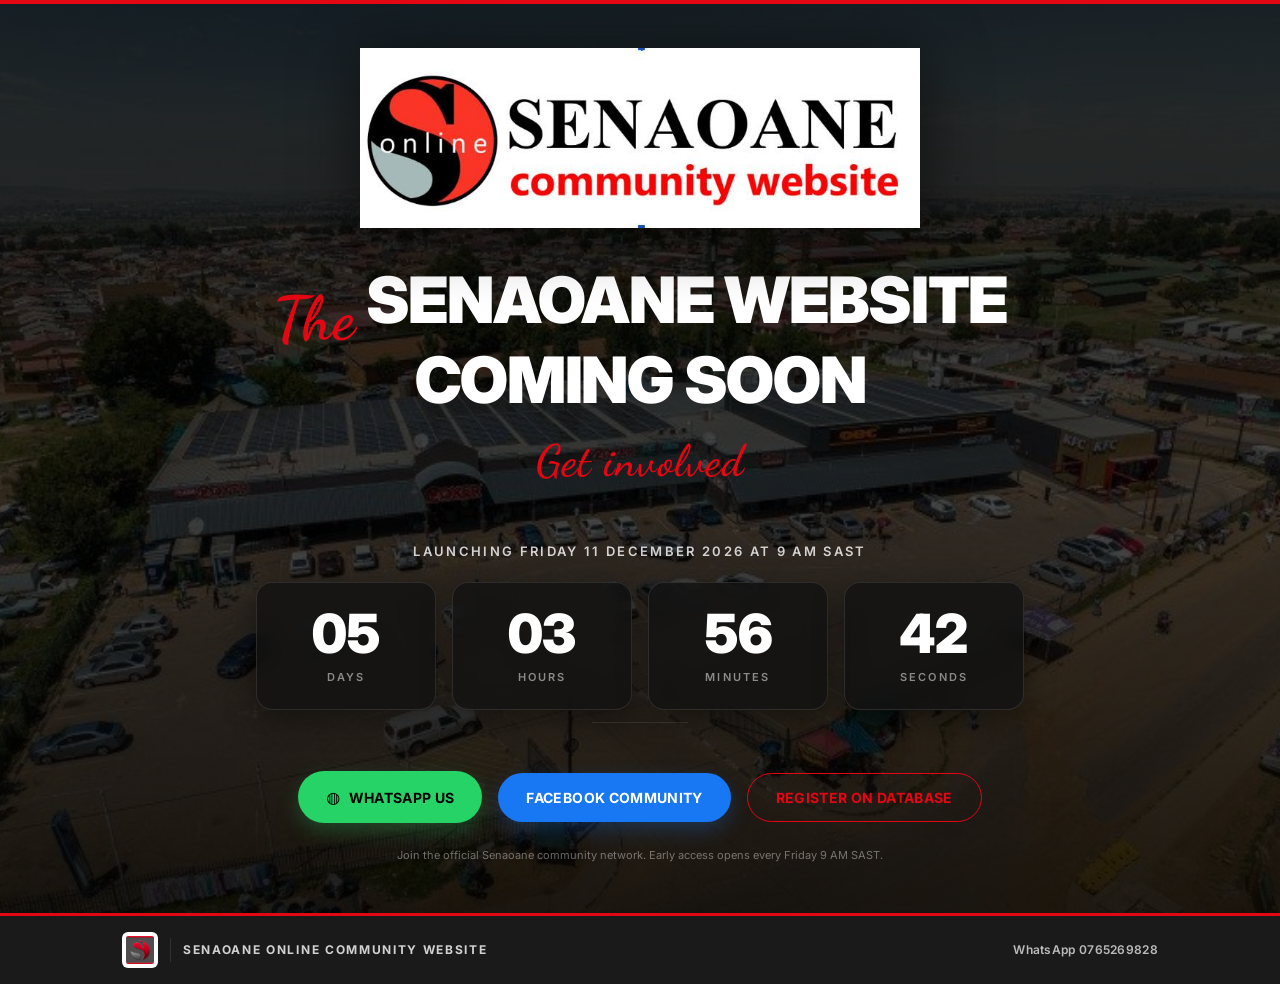
==== commit 07b4dc88: "Update index.html" ====
--- a/index.html
+++ b/index.html
@@ -31,4 +31,4 @@
   <script>(function(){function m(a){var h=a.getAttribute("href");if(!h)return;try{var u=new URL(h,document.baseURI);if((u.protocol==="http:"||u.protocol==="https:")&&u.host!==location.host){a.target="_blank";a.rel="noopener noreferrer";}}catch(e){}}function s(){document.querySelectorAll("a[href]").forEach(m);}if(document.readyState!=="loading"){s();}else{document.addEventListener("DOMContentLoaded",s);}document.addEventListener("click",function(e){var a=e.target&&e.target.closest&&e.target.closest("a[href]");if(a){m(a);}},true);})();</script>
   
 </body>
-</html>+</html>
